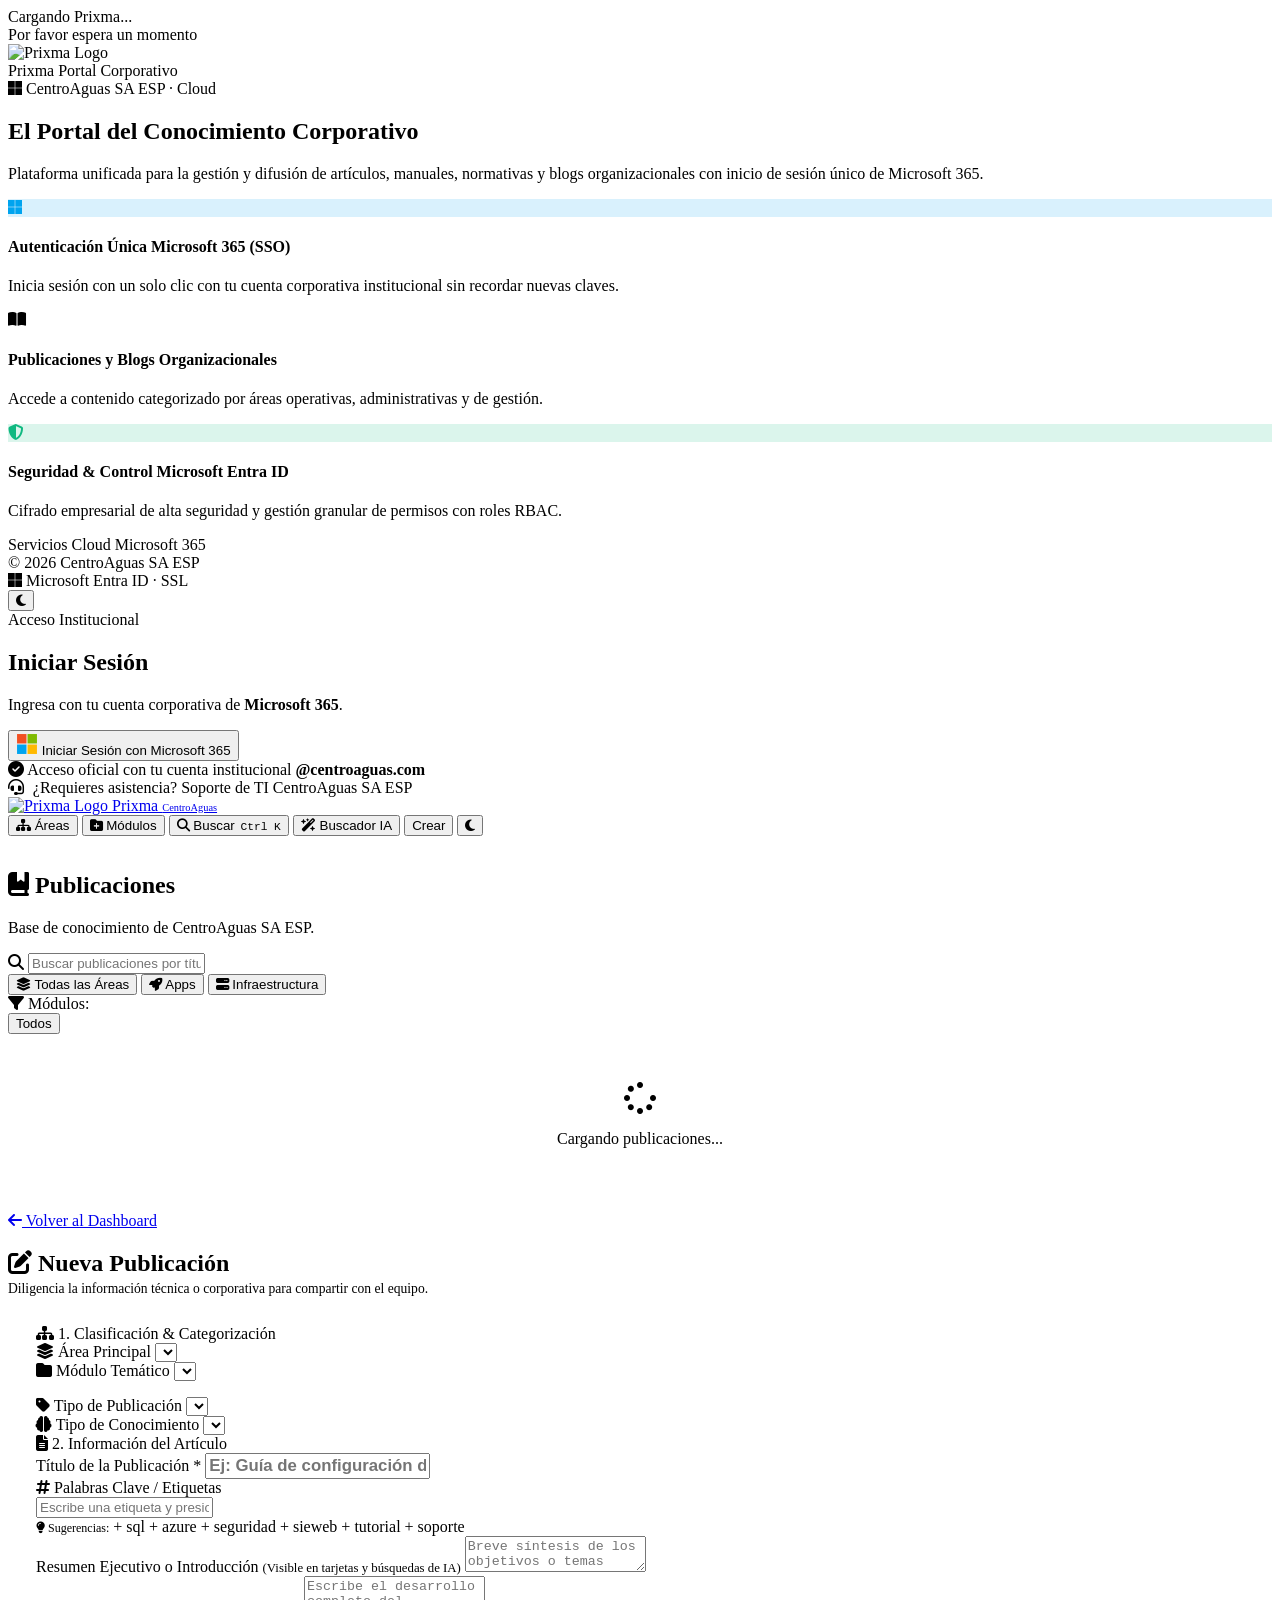
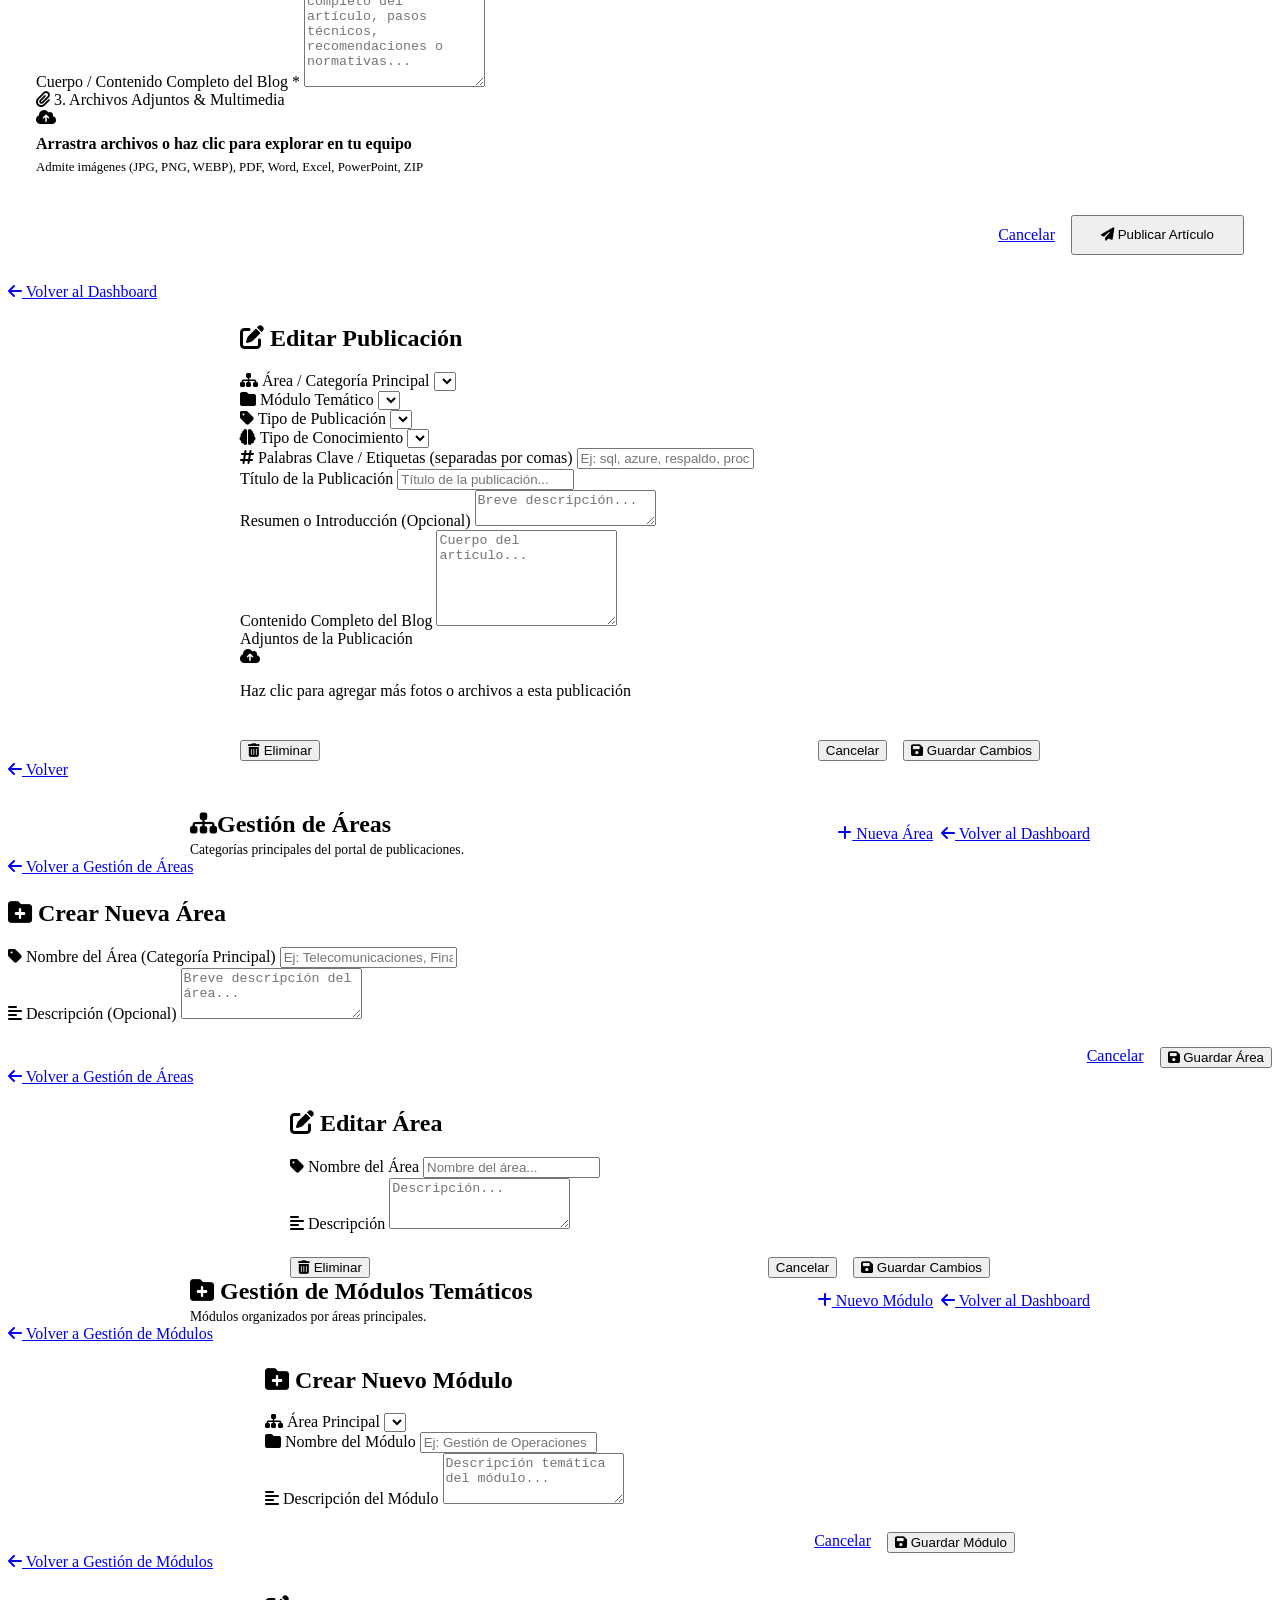
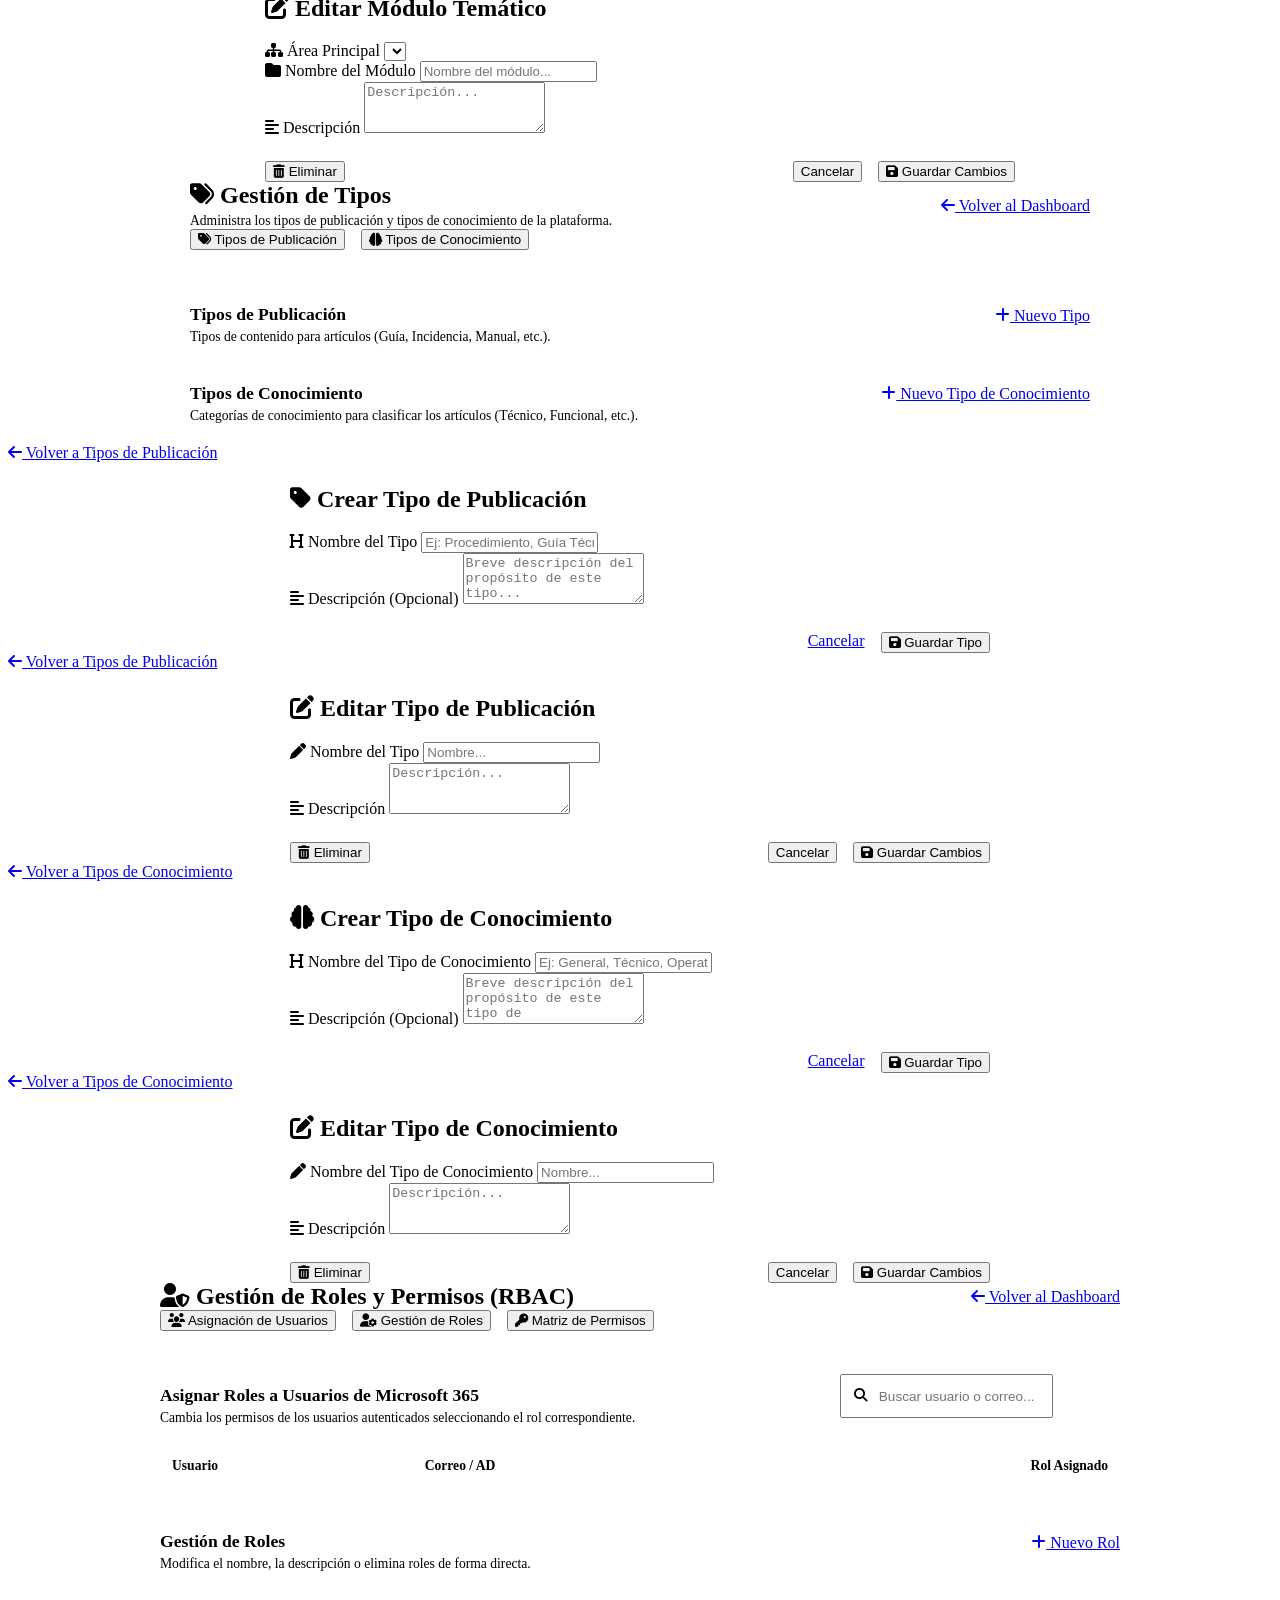
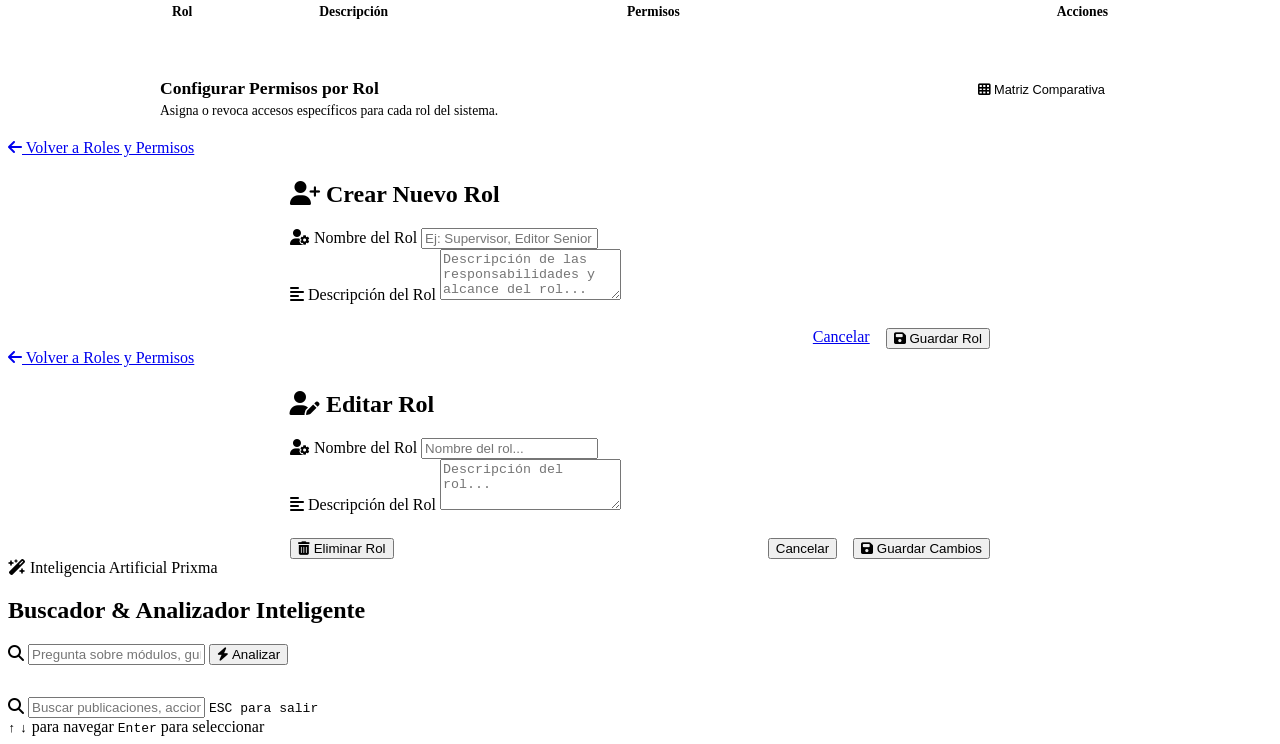
==== wwwroot/index.html @ 9b6c928a "feat: Mejoras de UI IX" ====
<!DOCTYPE html>
<html lang="es">

<head>
  <meta charset="UTF-8">
  <meta name="viewport" content="width=device-width, initial-scale=1.0">
  <title>Prixma - Base de datos de conocimiento</title>
  <script>
    (function () {
      var p = window.location.pathname.toLowerCase();
      var baseDir = '/';
      if (p.startsWith('/prixma')) {
        baseDir = '/prixma/';
      }
      var baseTag = document.querySelector('base') || document.createElement('base');
      baseTag.href = baseDir;
      if (!baseTag.parentNode) {
        document.head.prepend(baseTag);
      }
    })();
  </script>
  <link rel="icon" type="image/png" href="images/logo.png">
  <meta name="description"
    content="Base de conocimiento corporativa. Consulta guías técnicas, estándares y documentación interna centralizada por módulos.">
  <link rel="stylesheet" href="css/styles.css?v=1793818551099">
  <link rel="stylesheet" href="https://cdnjs.cloudflare.com/ajax/libs/font-awesome/6.4.0/css/all.min.css">
  <!-- Polyfill de Web Crypto API (crypto.subtle.digest SHA-256) para entornos HTTP sin SSL -->
  <script>
    (function () {
      if (typeof window === 'undefined') return;
      if (!window.crypto) window.crypto = {};

      if (!window.crypto.subtle || !window.crypto.subtle.digest) {
        function sha256_buffer(data) {
          var bytes = data instanceof Uint8Array ? data : new Uint8Array(data);
          var mathPow = Math.pow;
          var maxWord = mathPow(2, 32);
          var lengthProperty = 'length';
          var i, j;
          var words = [];
          var asciiBitLength = bytes[lengthProperty] * 8;
          var hash = [];
          var k = [];
          var primeCounter = 0;
          var isComposite = {};
          for (var candidate = 2; primeCounter < 64; candidate++) {
            if (!isComposite[candidate]) {
              for (i = 0; i < 313; i += candidate) {
                isComposite[i] = candidate;
              }
              hash[primeCounter] = (mathPow(candidate, .5) * maxWord) | 0;
              k[primeCounter++] = (mathPow(candidate, 1 / 3) * maxWord) | 0;
            }
          }
          for (i = 0; i < bytes[lengthProperty]; i++) {
            words[i >> 2] |= bytes[i] << ((3 - (i % 4)) * 8);
          }
          words[asciiBitLength >> 5] |= 0x80 << (24 - (asciiBitLength % 32));
          words[(((asciiBitLength + 64) >> 9) << 4) + 15] = asciiBitLength;

          var w = [];
          for (i = 0; i < words[lengthProperty]; i += 16) {
            var oldHash = hash.slice(0);
            for (j = 0; j < 64; j++) {
              var w_j;
              if (j < 16) {
                w_j = words[j + i] || 0;
              } else {
                var gamma0 = ((w[j - 15] >>> 7) | (w[j - 15] << 25)) ^
                  ((w[j - 15] >>> 18) | (w[j - 15] << 14)) ^
                  (w[j - 15] >>> 3);
                var gamma1 = ((w[j - 2] >>> 17) | (w[j - 2] << 15)) ^
                  ((w[j - 2] >>> 19) | (w[j - 2] << 13)) ^
                  (w[j - 2] >>> 10);
                w_j = (w[j - 16] + gamma0 + w[j - 7] + gamma1) | 0;
              }
              w[j] = w_j;

              var s1 = ((hash[4] >>> 6) | (hash[4] << 26)) ^
                ((hash[4] >>> 11) | (hash[4] << 21)) ^
                ((hash[4] >>> 25) | (hash[4] << 7));
              var ch = (hash[4] & hash[5]) ^ (~hash[4] & hash[6]);
              var temp1 = (hash[7] + s1 + ch + k[j] + w[j]) | 0;

              var s0 = ((hash[0] >>> 2) | (hash[0] << 30)) ^
                ((hash[0] >>> 13) | (hash[0] << 19)) ^
                ((hash[0] >>> 22) | (hash[0] << 10));
              var maj = (hash[0] & hash[1]) ^ (hash[0] & hash[2]) ^ (hash[1] & hash[2]);
              var temp2 = (s0 + maj) | 0;

              hash[7] = hash[6];
              hash[6] = hash[5];
              hash[5] = hash[4];
              hash[4] = (hash[3] + temp1) | 0;
              hash[3] = hash[2];
              hash[2] = hash[1];
              hash[1] = hash[0];
              hash[0] = (temp1 + temp2) | 0;
            }
            for (j = 0; j < 8; j++) {
              hash[j] = (hash[j] + oldHash[j]) | 0;
            }
          }

          var buffer = new ArrayBuffer(32);
          var view = new DataView(buffer);
          for (i = 0; i < 8; i++) {
            view.setUint32(i * 4, hash[i], false);
          }
          return buffer;
        }

        var subtlePolyfill = {
          digest: function (algorithm, data) {
            return Promise.resolve(sha256_buffer(data));
          }
        };

        try {
          window.crypto.subtle = subtlePolyfill;
        } catch (e) {
          try {
            Object.defineProperty(window.crypto, 'subtle', {
              value: subtlePolyfill,
              configurable: true,
              writable: true
            });
          } catch (err) { }
        }
      }
    })();
  </script>
  <script src="https://cdn.jsdelivr.net/npm/sweetalert2@11"></script>
  <!-- Microsoft Authentication Library (MSAL Browser) para Microsoft 365 / Entra ID (Local + CDN Fallback) -->
  <script src="js/libs/msal-browser.min.js"></script>
  <script>
    if (!window.msal) {
      document.write('<script src="https://cdn.jsdelivr.net/npm/@azure/msal-browser@2.38.3/lib/msal-browser.min.js"><\/script>');
    }
  </script>
  <script src="https://cdn.jsdelivr.net/npm/marked/marked.min.js"></script>
</head>

<body>

  <!-- Top Progress Bar -->
  <div id="topProgressBar" role="progressbar" aria-label="Cargando contenido"></div>

  <!-- Global Route & Action Loader Overlay Spinner -->
  <div id="globalRouteSpinner" class="route-spinner-overlay" aria-live="polite" aria-busy="true">
    <div class="spinner-content">
      <div class="spinner-ring"></div>
      <div id="globalSpinnerTitle" class="spinner-text">Cargando Prixma...</div>
      <div id="globalSpinnerSubtext" class="spinner-subtext">Por favor espera un momento</div>
    </div>
  </div>

  <!-- Mandatory Microsoft 365 / Corporate Authentication Gate View -->
  <section id="authGateScreen" class="auth-gate-screen">
    <div class="login-interface-container">

      <!-- Left Hero Showcase Panel -->
      <div class="login-hero-panel">
        <div>
          <div class="login-hero-brand">
            <img src="images/logo.png" alt="Prixma Logo" class="login-hero-logo">
            <div>
              <span class="login-hero-brand-name">Prixma</span>
              <span class="login-hero-brand-tag">Portal Corporativo</span>
            </div>
          </div>

          <div class="login-hero-content">
            <div class="login-hero-badge">
              <i class="fa-brands fa-microsoft"></i> CentroAguas SA ESP · Cloud
            </div>
            <h1 class="login-hero-title">El Portal del Conocimiento Corporativo</h1>
            <p class="login-hero-desc">
              Plataforma unificada para la gestión y difusión de artículos, manuales, normativas y blogs
              organizacionales
              con inicio de sesión único de Microsoft 365.
            </p>

            <div class="login-feature-list">
              <div class="login-feature-item">
                <div class="login-feature-icon" style="background: rgba(0, 164, 239, 0.15); color: #00a4ef;">
                  <i class="fa-brands fa-microsoft"></i>
                </div>
                <div class="login-feature-text">
                  <h4>Autenticación Única Microsoft 365 (SSO)</h4>
                  <p>Inicia sesión con un solo clic con tu cuenta corporativa institucional sin recordar nuevas claves.
                  </p>
                </div>
              </div>

              <div class="login-feature-item">
                <div class="login-feature-icon">
                  <i class="fa-solid fa-book-open"></i>
                </div>
                <div class="login-feature-text">
                  <h4>Publicaciones y Blogs Organizacionales</h4>
                  <p>Accede a contenido categorizado por áreas operativas, administrativas y de gestión.</p>
                </div>
              </div>

              <div class="login-feature-item">
                <div class="login-feature-icon" style="background: rgba(16, 185, 129, 0.15); color: #10b981;">
                  <i class="fa-solid fa-shield-halved"></i>
                </div>
                <div class="login-feature-text">
                  <h4>Seguridad & Control Microsoft Entra ID</h4>
                  <p>Cifrado empresarial de alta seguridad y gestión granular de permisos con roles RBAC.</p>
                </div>
              </div>
            </div>
          </div>
        </div>

        <div class="login-hero-footer">
          <div class="login-hero-status">
            <span class="status-dot-green"></span>
            <span>Servicios Cloud Microsoft 365</span>
          </div>
          <div>© 2026 CentroAguas SA ESP</div>
        </div>
      </div>

      <!-- Right Interactive Form Panel -->
      <div class="login-form-panel">
        <div class="login-top-bar">
          <div class="login-sec-badge">
            <i class="fa-brands fa-microsoft"></i> Microsoft Entra ID · SSL
          </div>
          <button class="btn btn-secondary btn-icon-only" id="btnLoginToggleTheme" onclick="toggleTheme()"
            title="Cambiar Tema">
            <i class="fa-solid fa-moon"></i>
          </button>
        </div>

        <div class="login-form-wrapper">
          <div class="login-header-box">
            <span class="login-welcome-tag">Acceso Institucional</span>
            <h2 class="login-main-title">Iniciar Sesión</h2>
            <p class="login-main-subtitle">Ingresa con tu cuenta corporativa de <strong>Microsoft 365</strong>.</p>
          </div>

          <!-- Primary Microsoft 365 SSO Action -->
          <div class="m365-login-container">
            <button type="button" class="btn btn-microsoft-sso" id="btnMicrosoftLogin" onclick="handleMicrosoftLogin()">
              <svg class="ms-logo-svg" viewBox="0 0 21 21" width="22" height="22" aria-hidden="true">
                <rect x="1" y="1" width="9" height="9" fill="#f25022" />
                <rect x="11" y="1" width="9" height="9" fill="#7fba00" />
                <rect x="1" y="11" width="9" height="9" fill="#00a4ef" />
                <rect x="11" y="11" width="9" height="9" fill="#ffb900" />
              </svg>
              <span id="btnMicrosoftText">Iniciar Sesión con Microsoft 365</span>
            </button>

            <div class="login-m365-hint">
              <i class="fa-solid fa-circle-check"></i>
              <span>Acceso oficial con tu cuenta institucional <strong>@centroaguas.com</strong></span>
            </div>
          </div>

          <!-- Notice banner when Azure is not yet configured -->
          <div id="azureConfigNotice" class="azure-setup-notice" style="display:none;">
            <i class="fa-solid fa-triangle-exclamation"></i>
            <div>
              <strong>Configuración de Azure requerida:</strong>
              <p>El <code>ClientId</code> de Microsoft 365 aún no ha sido configurado en <code>appsettings.json</code>.
                Consulta la guía de configuración para vincular el registro de Azure Entra ID.</p>
            </div>
          </div>

          <!-- Error Alert Banner -->
          <div id="loginErrorMsg" class="alert-error-banner" role="alert" aria-live="assertive"
            style="display:none; margin-top: 1.25rem; margin-bottom: 1.25rem;">
            <i class="fa-solid fa-circle-exclamation alert-icon" aria-hidden="true"></i>
            <span id="loginErrorText"></span>
          </div>
        </div>

        <div class="login-form-footer">
          <i class="fa-solid fa-headset" style="margin-right:0.3rem;"></i> ¿Requieres asistencia? Soporte de TI
          CentroAguas SA ESP
        </div>
      </div>

    </div>
  </section>

  <!-- Protected Main Application Area -->
  <div id="appMainArea" class="view-hidden">
    <div id="readingProgressBar" class="reading-progress-bar"></div>
    <!-- Navbar Header -->
    <header class="navbar">
      <div class="container nav-container">
        <a href="#/dashboard" class="brand" onclick="navigateTo('/dashboard'); return false;">
          <img src="images/logo.png" alt="Prixma Logo" class="brand-logo-img">
          <span>Prixma <small style="font-size:0.65rem; color:var(--accent-cyan); font-weight:normal;">
              CentroAguas</small></span>
        </a>

        <div class="nav-controls">
          <button class="btn btn-secondary" id="btnOpenRbacModal" onclick="navigateTo('/rbac'); return false;"
            style="display:none;" title="Roles y Permisos">
            <i class="fa-solid fa-user-shield" style="color:var(--accent-purple);"></i> <span class="btn-text">Roles &
              Permisos</span>
          </button>
          <button class="btn btn-secondary" id="btnOpenCreateArea" onclick="navigateTo('/areas'); return false;"
            title="Gestión de Áreas">
            <i class="fa-solid fa-sitemap" style="color:var(--accent-cyan);"></i> <span class="btn-text">Áreas</span>
          </button>
          <button class="btn btn-secondary" id="btnOpenCreateModule" onclick="navigateTo('/modulos'); return false;"
            title="Gestión de Módulos">
            <i class="fa-solid fa-folder-plus"></i> <span class="btn-text">Módulos</span>
          </button>
          <button class="btn btn-secondary" id="btnOpenPostTiposModal" onclick="navigateTo('/tipos'); return false;"
            style="display:none;" title="Tipos de Publicación">
            <i class="fa-solid fa-tags" style="color:var(--accent-emerald);"></i> <span class="btn-text">Tipos</span>
          </button>
          <button class="btn btn-secondary" id="btnCommandPalette" onclick="window.openCommandPalette();" title="Búsqueda Rápida (Ctrl + K)">
            <i class="fa-solid fa-magnifying-glass"></i> <span class="btn-text">Buscar</span> <kbd class="cmd-palette-kbd" style="margin-left:2px; font-size:0.7rem;">Ctrl K</kbd>
          </button>
          <button class="btn btn-secondary" id="btnOpenAiSearch"
            onclick="navigateTo('/buscadorinteligente'); return false;" title="Buscador Inteligente con IA">
            <i class="fa-solid fa-wand-magic-sparkles" style="color:var(--accent-purple);"></i> <span
              class="btn-text">Buscador IA</span>
          </button>
          <button class="btn btn-primary" id="btnOpenCreatePost" onclick="navigateTo('/posts/create'); return false;" title="Crear">Crear</button>
          <button class="btn btn-secondary btn-icon-only" id="btnToggleTheme" onclick="toggleTheme()"
            title="Cambiar Tema (Claro / Oscuro)">
            <i id="themeIcon" class="fa-solid fa-moon"></i>
          </button>

          <!-- Auth User Area -->
          <div id="userNavArea"></div>
        </div>
      </div>
    </header>

    <main class="container" style="padding-top: 1rem; padding-bottom: 2rem;">

      <!-- 1. DASHBOARD VIEW -->
      <div id="viewDashboard" class="app-view">
        <!-- Compact Hero & Integrated Filter Section -->
        <section class="hero-compact">
          <div class="hero-header-row">
            <div class="hero-title-group">
              <h1 class="hero-title"><i class="fa-solid fa-book-bookmark hero-title-icon"></i> Publicaciones</h1>
              <p class="hero-subtitle">Base de conocimiento de CentroAguas SA ESP.</p>
            </div>

            <div class="hero-search-box">
              <i class="fa-solid fa-magnifying-glass search-icon"></i>
              <input type="text" id="searchInput"
                placeholder="Buscar publicaciones por título, palabras clave o contenido..." oninput="debounceSearch()">
            </div>
          </div>

          <!-- Glassmorphic Toolbar Filter Bar -->
          <div class="filter-toolbar-card">
            <!-- Category Tabs Segment -->
            <div class="filter-toolbar-segment">
              <div class="main-categories-tabs" id="mainCategoriesTabs">
                <button class="category-tab active" onclick="switchMainCategory(null, this)">
                  <i class="fa-solid fa-layer-group"></i> Todas las Áreas
                </button>
                <button class="category-tab cat-apps" onclick="switchMainCategory('apps', this)">
                  <i class="fa-solid fa-rocket"></i> Apps
                </button>
                <button class="category-tab cat-infra" onclick="switchMainCategory('infraestructura', this)">
                  <i class="fa-solid fa-server"></i> Infraestructura
                </button>
              </div>
            </div>

            <div class="filter-toolbar-divider"></div>

            <!-- Submodules Filter Segment -->
            <div class="filter-toolbar-segment modules-segment">
              <span class="modules-filter-label">
                <i class="fa-solid fa-filter"></i> Módulos:
              </span>
              <div class="modules-filter" id="modulesFilter">
                <button class="module-pill active" onclick="filterByModule(null, this)">Todos</button>
              </div>
            </div>
          </div>
        </section>

        <!-- Posts Grid -->
        <section class="posts-grid" id="postsGrid">
          <div style="grid-column: 1/-1; text-align: center; color: var(--text-muted); padding: 3rem;">
            <i class="fa-solid fa-spinner fa-spin fa-2x"></i>
            <p style="margin-top: 1rem;">Cargando publicaciones...</p>
          </div>
        </section>

        <!-- Pagination Controls -->
        <div id="paginationContainer" class="pagination-container"></div>
      </div>

      <!-- 2. CREATE POST VIEW -->
      <div id="viewCreatePost" class="app-view view-hidden">
        <div style="margin-bottom: 1.25rem;">
          <a href="#/dashboard" class="btn btn-secondary" onclick="navigateTo('/dashboard'); return false;">
            <i class="fa-solid fa-arrow-left"></i> Volver al Dashboard
          </a>
        </div>
        <div class="modal-card post-form-card">
          <div class="modal-header">
            <div>
              <h2 style="margin:0;"><i class="fa-solid fa-pen-to-square" style="color:var(--primary);"></i> Nueva
                Publicación</h2>
              <p style="font-size:0.85rem; color:var(--text-muted); margin:0.25rem 0 0 0;">Diligencia la información
                técnica o corporativa para compartir con el equipo.</p>
            </div>
          </div>
          <div class="modal-body" style="padding: 1.75rem;">
            <form id="createPostForm" onsubmit="handleCreatePost(event)">

              <!-- SECCIÓN 1: CLASIFICACIÓN Y CATEGORIZACIÓN -->
              <div class="post-form-section">
                <div class="post-form-section-title">
                  <i class="fa-solid fa-sitemap"></i> 1. Clasificación & Categorización
                </div>
                <div class="form-row" style="margin-bottom: 1rem;">
                  <div class="form-group" style="margin-bottom: 0;">
                    <label class="form-label" for="selectCategoriaPadre"><i class="fa-solid fa-layer-group"
                        style="color:var(--primary);"></i> Área Principal</label>
                    <select id="selectCategoriaPadre" onchange="onPostCategoriaChange(this.value)" required></select>
                  </div>
                  <div class="form-group" style="margin-bottom: 0;">
                    <label class="form-label" for="selectModulo"><i class="fa-solid fa-folder"
                        style="color:var(--accent-purple);"></i> Módulo Temático</label>
                    <select id="selectModulo" required></select>
                  </div>
                </div>
                <div class="form-row">
                  <div class="form-group" style="margin-bottom: 0;">
                    <label class="form-label" for="selectTipo"><i class="fa-solid fa-tag"
                        style="color:var(--accent-cyan);"></i> Tipo de Publicación</label>
                    <select id="selectTipo" required></select>
                  </div>
                  <div class="form-group" style="margin-bottom: 0;">
                    <label class="form-label" for="selectTipoConocimiento"><i class="fa-solid fa-brain"
                        style="color:var(--accent-emerald);"></i> Tipo de Conocimiento</label>
                    <select id="selectTipoConocimiento"></select>
                  </div>
                </div>
              </div>

              <!-- SECCIÓN 2: INFORMACIÓN DEL ARTÍCULO -->
              <div class="post-form-section">
                <div class="post-form-section-title">
                  <i class="fa-solid fa-file-lines"></i> 2. Información del Artículo
                </div>

                <div class="form-group">
                  <label class="form-label" for="postTitulo">Título de la Publicación <span
                      style="color:var(--accent-rose);">*</span></label>
                  <input type="text" id="postTitulo" class="form-control" style="font-size:1.05rem; font-weight:600;"
                    placeholder="Ej: Guía de configuración de VPN corporativa y acceso remoto" required>
                </div>

                <!-- Input interactivo de Tags / Palabras Clave -->
                <div class="form-group">
                  <label class="form-label" for="postTagInput"><i class="fa-solid fa-hashtag"
                      style="color:var(--primary);"></i> Palabras Clave / Etiquetas</label>
                  <div class="tag-input-container" id="postTagContainer"
                    onclick="document.getElementById('postTagInput').focus()">
                    <div id="postTagChips" style="display:contents;"></div>
                    <input type="text" id="postTagInput" class="tag-input-field"
                      placeholder="Escribe una etiqueta y presiona Enter o Coma...">
                  </div>
                  <!-- Input oculto para compatibilidad con backend -->
                  <input type="hidden" id="postPalabrasClave">

                  <div class="tag-suggestions">
                    <span style="font-size:0.75rem; color:var(--text-muted);"><i class="fa-solid fa-lightbulb"></i>
                      Sugerencias:</span>
                    <span class="tag-suggestion-pill" onclick="addPostTag('sql')">+ sql</span>
                    <span class="tag-suggestion-pill" onclick="addPostTag('azure')">+ azure</span>
                    <span class="tag-suggestion-pill" onclick="addPostTag('seguridad')">+ seguridad</span>
                    <span class="tag-suggestion-pill" onclick="addPostTag('sieweb')">+ sieweb</span>
                    <span class="tag-suggestion-pill" onclick="addPostTag('tutorial')">+ tutorial</span>
                    <span class="tag-suggestion-pill" onclick="addPostTag('soporte')">+ soporte</span>
                  </div>
                </div>

                <div class="form-group">
                  <label class="form-label" for="postResumen">Resumen Ejecutivo o Introducción <span
                      style="font-size:0.8rem; color:var(--text-muted); font-weight:normal;">(Visible en tarjetas y
                      búsquedas de IA)</span></label>
                  <textarea id="postResumen" rows="2" class="form-control"
                    placeholder="Breve síntesis de los objetivos o temas clave que aborda esta publicación..."></textarea>
                </div>

                <div class="form-group" style="margin-bottom:0;">
                  <label class="form-label" for="postContenido">Cuerpo / Contenido Completo del Blog <span
                      style="color:var(--accent-rose);">*</span></label>
                  <textarea id="postContenido" rows="7" class="form-control"
                    placeholder="Escribe el desarrollo completo del artículo, pasos técnicos, recomendaciones o normativas..."
                    required></textarea>
                </div>
              </div>

              <!-- SECCIÓN 3: ARCHIVOS Y MULTIMEDIA -->
              <div class="post-form-section">
                <div class="post-form-section-title">
                  <i class="fa-solid fa-paperclip"></i> 3. Archivos Adjuntos & Multimedia
                </div>
                <div class="form-group" style="margin-bottom:0;">
                  <div class="file-upload-zone" onclick="document.getElementById('fileInput').click()">
                    <i class="fa-solid fa-cloud-arrow-up upload-icon"></i>
                    <p style="font-weight:600; margin:0.5rem 0 0.25rem 0;">Arrastra archivos o haz clic para explorar en
                      tu equipo</p>
                    <span style="font-size:0.8rem; color:var(--text-muted);">Admite imágenes (JPG, PNG, WEBP), PDF,
                      Word, Excel, PowerPoint, ZIP</span>
                    <input type="file" id="fileInput" multiple
                      accept="image/*,.pdf,.doc,.docx,.xls,.xlsx,.ppt,.pptx,.zip,.rar,.txt" style="display:none"
                      onchange="handleFileSelect(event)">
                  </div>
                  <div class="file-previews" id="filePreviews" style="margin-top:1rem;"></div>
                </div>
              </div>

              <div
                style="display:flex; justify-content:flex-end; align-items:center; gap:1rem; margin-top:1.5rem; padding-top:1rem; border-top:1px solid var(--bg-card-border);">
                <a href="#/dashboard" class="btn btn-secondary" onclick="navigateTo('/dashboard'); return false;">
                  Cancelar
                </a>
                <button type="submit" class="btn btn-primary" id="btnSubmitPost" style="padding:0.65rem 1.75rem;">
                  <i class="fa-solid fa-paper-plane"></i> Publicar Artículo
                </button>
              </div>
            </form>
          </div>
        </div>
      </div>

      <!-- 3. EDIT POST VIEW -->
      <div id="viewEditPost" class="app-view view-hidden">
        <div style="margin-bottom: 1.5rem;">
          <a href="/dashboard" class="btn btn-secondary" onclick="handleCancelEditPost(event); return false;">
            <i class="fa-solid fa-arrow-left"></i> Volver al Dashboard
          </a>
        </div>
        <div class="modal-card" style="max-width: 800px; margin: 0 auto; box-shadow: var(--shadow-md);">
          <div class="modal-header">
            <h2><i class="fa-solid fa-pen-to-square" style="color:var(--primary);"></i> Editar Publicación</h2>
          </div>
          <div class="modal-body">
            <form id="editPostForm" onsubmit="handleSaveEditPost(event)">
              <input type="hidden" id="editPostId">

              <div class="form-row">
                <div class="form-group">
                  <label class="form-label" for="editSelectCategoriaPadre"><i class="fa-solid fa-sitemap"></i> Área /
                    Categoría Principal</label>
                  <select id="editSelectCategoriaPadre" onchange="onEditPostCategoriaChange(this.value)"
                    required></select>
                </div>
                <div class="form-group">
                  <label class="form-label" for="editSelectModulo"><i class="fa-solid fa-folder"></i> Módulo
                    Temático</label>
                  <select id="editSelectModulo" required></select>
                </div>
              </div>

              <div class="form-row">
                <div class="form-group">
                  <label class="form-label" for="editSelectTipo"><i class="fa-solid fa-tag"></i> Tipo de
                    Publicación</label>
                  <select id="editSelectTipo" required></select>
                </div>
                <div class="form-group">
                  <label class="form-label" for="editSelectTipoConocimiento"><i class="fa-solid fa-brain"></i> Tipo de
                    Conocimiento</label>
                  <select id="editSelectTipoConocimiento"></select>
                </div>
              </div>

              <div class="form-group">
                <label class="form-label" for="editPostPalabrasClave"><i class="fa-solid fa-hashtag"></i> Palabras Clave
                  / Etiquetas (separadas por comas)</label>
                <input type="text" id="editPostPalabrasClave" class="form-control"
                  placeholder="Ej: sql, azure, respaldo, procedimiento">
              </div>

              <div class="form-group">
                <label class="form-label" for="editPostTitulo">Título de la Publicación</label>
                <input type="text" id="editPostTitulo" class="form-control" placeholder="Título de la publicación..."
                  required>
              </div>

              <div class="form-group">
                <label class="form-label" for="editPostResumen">Resumen o Introducción (Opcional)</label>
                <textarea id="editPostResumen" rows="2" class="form-control"
                  placeholder="Breve descripción..."></textarea>
              </div>

              <div class="form-group">
                <label class="form-label" for="editPostContenido">Contenido Completo del Blog</label>
                <textarea id="editPostContenido" rows="6" class="form-control" placeholder="Cuerpo del artículo..."
                  required></textarea>
              </div>

              <div class="form-group">
                <label class="form-label">Adjuntos de la Publicación</label>
                <div class="file-upload-zone" onclick="document.getElementById('editFileInput').click()"
                  style="margin-bottom: 1rem;">
                  <i class="fa-solid fa-cloud-arrow-up upload-icon"></i>
                  <p>Haz clic para agregar más fotos o archivos a esta publicación</p>
                  <input type="file" id="editFileInput" multiple
                    accept="image/*,.pdf,.doc,.docx,.xls,.xlsx,.ppt,.pptx,.zip,.rar,.txt" style="display:none"
                    onchange="handleEditFileSelect(event)">
                </div>

                <div class="file-previews"
                  style="display:grid; grid-template-columns: repeat(auto-fill, minmax(120px, 1fr)); gap:1rem;">
                  <div id="editExistingAdjuntos" style="display:contents;"></div>
                  <div id="editFilePreviews" style="display:contents;"></div>
                </div>
              </div>

              <div style="display:flex; justify-content:space-between; align-items:center; margin-top:1.5rem;">
                <button type="button" class="btn btn-danger" id="btnDeletePostInEdit"
                  onclick="handleDeletePostFromModal()">
                  <i class="fa-solid fa-trash-can"></i> Eliminar
                </button>
                <div style="display:flex; gap:1rem;">
                  <button type="button" class="btn btn-secondary"
                    onclick="handleCancelEditPost(event)">Cancelar</button>
                  <button type="submit" class="btn btn-primary" id="btnSubmitEditPost">
                    <i class="fa-solid fa-floppy-disk"></i> Guardar Cambios
                  </button>
                </div>
              </div>
            </form>
          </div>
        </div>
      </div>

      <!-- 4. POST DETAIL VIEW -->
      <div id="viewPostDetail" class="app-view view-hidden">
        <div class="post-detail-container">
          <div class="post-detail-top-nav">
            <a href="#/dashboard" class="btn btn-secondary"
              onclick="if(window.history.length > 1) { window.history.back(); } else { navigateTo('/dashboard'); } return false;">
              <i class="fa-solid fa-arrow-left"></i> Volver
            </a>
            <div id="detailHeaderActions" style="display:flex; gap:0.5rem; align-items:center;"></div>
          </div>

          <div class="post-detail-card">
            <!-- Insignias / Pills -->
            <div id="detailBadges" class="post-detail-badges-row"></div>

            <!-- Título Principal -->
            <h1 id="detailTitle" class="post-detail-title"></h1>

            <!-- Barra de Metadatos Completa (Autor, Fecha, Módulo, Área, Estado) -->
            <div id="detailMeta" class="post-detail-meta-bar"></div>

            <!-- Imagen de Portada -->
            <div id="detailCoverContainer"></div>

            <!-- Cuadro de Resumen Destacado -->
            <div id="detailResumenBox" class="post-detail-resumen-box" style="display:none;">
              <div class="post-detail-resumen-title"><i class="fa-solid fa-sparkles"></i> Resumen del Artículo</div>
              <div id="detailResumenText"></div>
            </div>

            <!-- Contenido Principal -->
            <div id="detailContent" class="post-detail-body"></div>

            <!-- Palabras Clave / Tags -->
            <div id="detailTagsSection" class="post-detail-tags-section" style="display:none;"></div>

            <!-- Galería de Adjuntos -->
            <div id="detailAttachments" style="margin-top:2rem;"></div>
          </div>
        </div>
      </div>

      <!-- 5. AREAS VIEWS (Index, Create, Edit) -->
      <div id="viewAreaIndex" class="app-view view-hidden">
        <div class="modal-card" style="max-width: 900px; margin: 0 auto; box-shadow: var(--shadow-md);">
          <div class="modal-header"
            style="display:flex; justify-content:space-between; align-items:center; flex-wrap:wrap; gap:1rem;">
            <div>
              <h2 style="margin:0;"><i class="fa-solid fa-sitemap" style="color:var(--accent-cyan);"></i>Gestión de
                Áreas </h2>
              <p style="font-size:0.85rem; color:var(--text-muted); margin-top:0.25rem; margin-bottom:0;">Categorías
                principales del portal de publicaciones.</p>
            </div>
            <div style="display:flex; gap:0.5rem; align-items:center;">
              <a href="#/areas/create" class="btn btn-primary" onclick="navigateTo('/areas/create'); return false;">
                <i class="fa-solid fa-plus"></i> Nueva Área
              </a>
              <a href="#/dashboard" class="btn btn-secondary" onclick="navigateTo('/dashboard'); return false;">
                <i class="fa-solid fa-arrow-left"></i> Volver al Dashboard
              </a>
            </div>
          </div>
          <div class="modal-body">
            <div id="areasListContainer"></div>
          </div>
        </div>
      </div>

      <div id="viewAreaCreate" class="app-view view-hidden">
        <div style="margin-bottom: 1.5rem;">
          <a href="#/areas" class="btn btn-secondary" onclick="navigateTo('/areas'); return false;">
            <i class="fa-solid fa-arrow-left"></i> Volver a Gestión de Áreas
          </a>
        </div>
        <div class="modal-card form-card" style="margin: 0 auto; box-shadow: var(--shadow-md);">
          <div class="modal-header">
            <h2><i class="fa-solid fa-folder-plus" style="color:var(--accent-cyan);"></i> Crear Nueva Área</h2>
          </div>
          <div class="modal-body">
            <form id="createAreaForm" onsubmit="handleCreateArea(event); return false;">
              <div class="form-group">
                <label class="form-label" for="areaNombre"><i class="fa-solid fa-tag"></i> Nombre del Área (Categoría
                  Principal)</label>
                <input type="text" id="areaNombre" class="form-control"
                  placeholder="Ej: Telecomunicaciones, Finanzas..." required>
              </div>
              <div class="form-group">
                <label class="form-label" for="areaDesc"><i class="fa-solid fa-align-left"></i> Descripción
                  (Opcional)</label>
                <textarea id="areaDesc" rows="3" class="form-control"
                  placeholder="Breve descripción del área..."></textarea>
              </div>
              <div style="display:flex; justify-content:flex-end; gap:1rem; margin-top:1.5rem;">
                <a href="#/areas" class="btn btn-secondary" onclick="navigateTo('/areas'); return false;">Cancelar</a>
                <button type="submit" class="btn btn-primary" id="btnSaveArea">
                  <i class="fa-solid fa-floppy-disk"></i> Guardar Área
                </button>
              </div>
            </form>
          </div>
        </div>
      </div>

      <!-- 8. EDIT AREA VIEW -->
      <div id="viewAreaEdit" class="app-view view-hidden">
        <div style="margin-bottom: 1.5rem;">
          <a href="#/areas" class="btn btn-secondary" onclick="handleCancelEditArea(event); return false;">
            <i class="fa-solid fa-arrow-left"></i> Volver a Gestión de Áreas
          </a>
        </div>
        <div class="modal-card" style="max-width: 700px; margin: 0 auto; box-shadow: var(--shadow-md);">
          <div class="modal-header">
            <h2><i class="fa-solid fa-pen-to-square" style="color:var(--accent-cyan);"></i> Editar Área</h2>
          </div>
          <div class="modal-body">
            <form id="editAreaForm" onsubmit="handleSaveEditArea(event); return false;">
              <input type="hidden" id="editAreaId">
              <div class="form-group">
                <label class="form-label" for="editAreaNombre"><i class="fa-solid fa-tag"></i> Nombre del Área</label>
                <input type="text" id="editAreaNombre" class="form-control" placeholder="Nombre del área..." required>
              </div>
              <div class="form-group">
                <label class="form-label" for="editAreaDesc"><i class="fa-solid fa-align-left"></i> Descripción</label>
                <textarea id="editAreaDesc" rows="3" class="form-control" placeholder="Descripción..."></textarea>
              </div>
              <div style="display:flex; justify-content:space-between; align-items:center; margin-top:1.5rem;">
                <button type="button" class="btn btn-danger" onclick="handleDeleteAreaFromForm()">
                  <i class="fa-solid fa-trash-can"></i> Eliminar
                </button>
                <div style="display:flex; gap:1rem;">
                  <button type="button" class="btn btn-secondary"
                    onclick="handleCancelEditArea(event)">Cancelar</button>
                  <button type="submit" class="btn btn-primary" id="btnSubmitEditArea">
                    <i class="fa-solid fa-floppy-disk"></i> Guardar Cambios
                  </button>
                </div>
              </div>
            </form>
          </div>
        </div>
      </div>

      <!-- 6. MODULES VIEWS (Index, Create, Edit) -->
      <div id="viewModuleIndex" class="app-view view-hidden">
        <div class="modal-card" style="max-width: 900px; margin: 0 auto; box-shadow: var(--shadow-md);">
          <div class="modal-header"
            style="display:flex; justify-content:space-between; align-items:center; flex-wrap:wrap; gap:1rem;">
            <div>
              <h2 style="margin:0;"><i class="fa-solid fa-folder-plus" style="color:var(--accent-cyan);"></i> Gestión de
                Módulos Temáticos</h2>
              <p style="font-size:0.85rem; color:var(--text-muted); margin-top:0.25rem; margin-bottom:0;">Módulos
                organizados por áreas principales.</p>
            </div>
            <div style="display:flex; gap:0.5rem; align-items:center;">
              <a href="#/modulos/create" class="btn btn-primary"
                onclick="navigateTo('/modulos/create'); return false;">
                <i class="fa-solid fa-plus"></i> Nuevo Módulo
              </a>
              <a href="#/dashboard" class="btn btn-secondary" onclick="navigateTo('/dashboard'); return false;">
                <i class="fa-solid fa-arrow-left"></i> Volver al Dashboard
              </a>
            </div>
          </div>
          <div class="modal-body">
            <div id="modulesListContainer"></div>
          </div>
        </div>
      </div>

      <div id="viewModuleCreate" class="app-view view-hidden">
        <div style="margin-bottom: 1.5rem;">
          <a href="#/modulos" class="btn btn-secondary" onclick="navigateTo('/modulos'); return false;">
            <i class="fa-solid fa-arrow-left"></i> Volver a Gestión de Módulos
          </a>
        </div>
        <div class="modal-card" style="max-width: 750px; margin: 0 auto; box-shadow: var(--shadow-md);">
          <div class="modal-header">
            <h2><i class="fa-solid fa-folder-plus" style="color:var(--accent-cyan);"></i> Crear Nuevo Módulo</h2>
          </div>
          <div class="modal-body">
            <form id="createModuleForm" onsubmit="handleCreateModule(event); return false;">
              <div class="form-row">
                <div class="form-group">
                  <label class="form-label" for="moduloCategoriaPadre"><i class="fa-solid fa-sitemap"></i> Área
                    Principal</label>
                  <select id="moduloCategoriaPadre" class="form-control" required></select>
                </div>
                <div class="form-group">
                  <label class="form-label" for="moduloNombre"><i class="fa-solid fa-folder"></i> Nombre del
                    Módulo</label>
                  <input type="text" id="moduloNombre" class="form-control" placeholder="Ej: Gestión de Operaciones"
                    required>
                </div>
              </div>
              <div class="form-group">
                <label class="form-label" for="moduloDesc"><i class="fa-solid fa-align-left"></i> Descripción del
                  Módulo</label>
                <textarea id="moduloDesc" rows="3" class="form-control"
                  placeholder="Descripción temática del módulo..."></textarea>
              </div>
              <div style="display:flex; justify-content:flex-end; gap:1rem; margin-top:1.5rem;">
                <a href="#/modulos" class="btn btn-secondary"
                  onclick="navigateTo('/modulos'); return false;">Cancelar</a>
                <button type="submit" class="btn btn-primary" id="btnSaveModule">
                  <i class="fa-solid fa-floppy-disk"></i> Guardar Módulo
                </button>
              </div>
            </form>
          </div>
        </div>
      </div>

      <div id="viewModuleEdit" class="app-view view-hidden">
        <div style="margin-bottom: 1.5rem;">
          <a href="#/modulos" class="btn btn-secondary" onclick="handleCancelEditModule(event); return false;">
            <i class="fa-solid fa-arrow-left"></i> Volver a Gestión de Módulos
          </a>
        </div>
        <div class="modal-card" style="max-width: 750px; margin: 0 auto; box-shadow: var(--shadow-md);">
          <div class="modal-header">
            <h2><i class="fa-solid fa-pen-to-square" style="color:var(--accent-cyan);"></i> Editar Módulo Temático</h2>
          </div>
          <div class="modal-body">
            <form id="editModuleForm" onsubmit="handleSaveEditModule(event); return false;">
              <input type="hidden" id="editModuleId">
              <div class="form-row">
                <div class="form-group">
                  <label class="form-label" for="editModuloCategoriaPadre"><i class="fa-solid fa-sitemap"></i> Área
                    Principal</label>
                  <select id="editModuloCategoriaPadre" class="form-control" required></select>
                </div>
                <div class="form-group">
                  <label class="form-label" for="editModuloNombre"><i class="fa-solid fa-folder"></i> Nombre del
                    Módulo</label>
                  <input type="text" id="editModuloNombre" class="form-control" placeholder="Nombre del módulo..."
                    required>
                </div>
              </div>
              <div class="form-group">
                <label class="form-label" for="editModuloDesc"><i class="fa-solid fa-align-left"></i>
                  Descripción</label>
                <textarea id="editModuloDesc" rows="3" class="form-control" placeholder="Descripción..."></textarea>
              </div>
              <div style="display:flex; justify-content:space-between; align-items:center; margin-top:1.5rem;">
                <button type="button" class="btn btn-danger" onclick="handleDeleteModuleFromForm()">
                  <i class="fa-solid fa-trash-can"></i> Eliminar
                </button>
                <div style="display:flex; gap:1rem;">
                  <button type="button" class="btn btn-secondary"
                    onclick="handleCancelEditModule(event)">Cancelar</button>
                  <button type="submit" class="btn btn-primary" id="btnSubmitEditModule">
                    <i class="fa-solid fa-floppy-disk"></i> Guardar Cambios
                  </button>
                </div>
              </div>
            </form>
          </div>
        </div>
      </div>

      <!-- 7. POST TIPOS VIEWS (Index, Create, Edit) -->
      <div id="viewPostTiposIndex" class="app-view view-hidden">
        <div class="modal-card" style="max-width: 900px; margin: 0 auto; box-shadow: var(--shadow-md);">
          <div class="modal-header"
            style="display:flex; justify-content:space-between; align-items:center; flex-wrap:wrap; gap:1rem;">
            <div>
              <h2 style="margin:0;"><i class="fa-solid fa-tags" style="color:var(--accent-emerald);"></i> Gestión de
                Tipos</h2>
              <p style="font-size:0.85rem; color:var(--text-muted); margin-top:0.25rem; margin-bottom:0;">Administra los
                tipos de publicación y tipos de conocimiento de la plataforma.</p>
            </div>
            <div>
              <a href="#/dashboard" class="btn btn-secondary" onclick="navigateTo('/dashboard'); return false;">
                <i class="fa-solid fa-arrow-left"></i> Volver al Dashboard
              </a>
            </div>
          </div>
          <div class="modal-body">
            <!-- Sub-tabs -->
            <div class="rbac-tabs"
              style="display:flex; gap:1rem; margin-bottom:1.5rem; border-bottom:1px solid var(--bg-card-border); padding-bottom:0.75rem;">
              <button class="btn btn-secondary active-rbac-tab" id="tabBtnTiposPublicacion"
                onclick="switchTiposSubTab('publicacion')">
                <i class="fa-solid fa-tags"></i> Tipos de Publicación
              </button>
              <button class="btn btn-secondary" id="tabBtnTiposConocimiento"
                onclick="switchTiposSubTab('conocimiento')">
                <i class="fa-solid fa-brain"></i> Tipos de Conocimiento
              </button>
            </div>

            <!-- Tab 1: Tipos de Publicación -->
            <div id="tiposTabPublicacion">
              <div
                style="display:flex; justify-content:space-between; align-items:center; flex-wrap:wrap; gap:1rem; margin-bottom:1.25rem;">
                <div>
                  <h3 style="font-size:1.1rem; color:var(--text-main); margin-bottom:0.25rem;">Tipos de Publicación</h3>
                  <p style="font-size:0.85rem; color:var(--text-muted); margin:0;">Tipos de contenido para artículos
                    (Guía, Incidencia, Manual, etc.).</p>
                </div>
                <a href="#/tipos/create" class="btn btn-primary" onclick="navigateTo('/tipos/create'); return false;">
                  <i class="fa-solid fa-plus"></i> Nuevo Tipo
                </a>
              </div>
              <div id="postTiposListContainer"></div>
            </div>

            <!-- Tab 2: Tipos de Conocimiento -->
            <div id="tiposTabConocimiento" class="view-hidden">
              <div
                style="display:flex; justify-content:space-between; align-items:center; flex-wrap:wrap; gap:1rem; margin-bottom:1.25rem;">
                <div>
                  <h3 style="font-size:1.1rem; color:var(--text-main); margin-bottom:0.25rem;">Tipos de Conocimiento
                  </h3>
                  <p style="font-size:0.85rem; color:var(--text-muted); margin:0;">Categorías de conocimiento para
                    clasificar los artículos (Técnico, Funcional, etc.).</p>
                </div>
                <a href="#/tipos-conocimiento/create" class="btn btn-primary"
                  onclick="navigateTo('/tipos-conocimiento/create'); return false;">
                  <i class="fa-solid fa-plus"></i> Nuevo Tipo de Conocimiento
                </a>
              </div>
              <div id="tiposConocimientoListContainer"></div>
            </div>
          </div>
        </div>
      </div>

      <div id="viewPostTiposCreate" class="app-view view-hidden">
        <div style="margin-bottom: 1.5rem;">
          <a href="#/tipos" class="btn btn-secondary" onclick="navigateTo('/tipos'); return false;">
            <i class="fa-solid fa-arrow-left"></i> Volver a Tipos de Publicación
          </a>
        </div>
        <div class="modal-card" style="max-width: 700px; margin: 0 auto; box-shadow: var(--shadow-md);">
          <div class="modal-header">
            <h2><i class="fa-solid fa-tag" style="color:var(--accent-emerald);"></i> Crear Tipo de Publicación</h2>
          </div>
          <div class="modal-body">
            <form id="createPostTipoForm" onsubmit="handleSaveCreatePostTipo(event)">
              <div class="form-group">
                <label class="form-label" for="newPostTipoNombre"><i class="fa-solid fa-heading"></i> Nombre del
                  Tipo</label>
                <input type="text" id="newPostTipoNombre" class="form-control"
                  placeholder="Ej: Procedimiento, Guía Técnica, Estándar" required>
              </div>
              <div class="form-group">
                <label class="form-label" for="newPostTipoDesc"><i class="fa-solid fa-align-left"></i> Descripción
                  (Opcional)</label>
                <textarea id="newPostTipoDesc" rows="3" class="form-control"
                  placeholder="Breve descripción del propósito de este tipo..."></textarea>
              </div>
              <div style="display:flex; justify-content:flex-end; gap:1rem; margin-top:1.5rem;">
                <a href="#/tipos" class="btn btn-secondary" onclick="navigateTo('/tipos'); return false;">Cancelar</a>
                <button type="submit" class="btn btn-primary" id="btnSavePostTipo">
                  <i class="fa-solid fa-floppy-disk"></i> Guardar Tipo
                </button>
              </div>
            </form>
          </div>
        </div>
      </div>

      <div id="viewPostTiposEdit" class="app-view view-hidden">
        <div style="margin-bottom: 1.5rem;">
          <a href="#/tipos" class="btn btn-secondary" onclick="handleCancelEditPostTipo(event); return false;">
            <i class="fa-solid fa-arrow-left"></i> Volver a Tipos de Publicación
          </a>
        </div>
        <div class="modal-card" style="max-width: 700px; margin: 0 auto; box-shadow: var(--shadow-md);">
          <div class="modal-header">
            <h2><i class="fa-solid fa-pen-to-square" style="color:var(--accent-emerald);"></i> Editar Tipo de
              Publicación</h2>
          </div>
          <div class="modal-body">
            <form id="editPostTipoForm" onsubmit="handleSaveEditPostTipo(event)">
              <input type="hidden" id="editPostTipoId">
              <div class="form-group">
                <label class="form-label" for="editPostTipoNombre"><i class="fa-solid fa-pen"></i> Nombre del
                  Tipo</label>
                <input type="text" id="editPostTipoNombre" class="form-control" placeholder="Nombre..." required>
              </div>
              <div class="form-group">
                <label class="form-label" for="editPostTipoDesc"><i class="fa-solid fa-align-left"></i>
                  Descripción</label>
                <textarea id="editPostTipoDesc" rows="3" class="form-control" placeholder="Descripción..."></textarea>
              </div>
              <div style="display:flex; justify-content:space-between; align-items:center; margin-top:1.5rem;">
                <button type="button" class="btn btn-danger" onclick="handleDeleteTipoFromForm()">
                  <i class="fa-solid fa-trash-can"></i> Eliminar
                </button>
                <div style="display:flex; gap:1rem;">
                  <button type="button" class="btn btn-secondary"
                    onclick="handleCancelEditPostTipo(event)">Cancelar</button>
                  <button type="submit" class="btn btn-primary" id="btnSubmitEditPostTipo">
                    <i class="fa-solid fa-floppy-disk"></i> Guardar Cambios
                  </button>
                </div>
              </div>
            </form>
          </div>
        </div>
      </div>

      <!-- CREATE TIPO DE CONOCIMIENTO VIEW -->
      <div id="viewTipoConocimientoCreate" class="app-view view-hidden">
        <div style="margin-bottom: 1.5rem;">
          <a href="#/tipos-conocimiento" class="btn btn-secondary"
            onclick="navigateTo('/tipos-conocimiento'); return false;">
            <i class="fa-solid fa-arrow-left"></i> Volver a Tipos de Conocimiento
          </a>
        </div>
        <div class="modal-card" style="max-width: 700px; margin: 0 auto; box-shadow: var(--shadow-md);">
          <div class="modal-header">
            <h2><i class="fa-solid fa-brain" style="color:var(--accent-emerald);"></i> Crear Tipo de Conocimiento</h2>
          </div>
          <div class="modal-body">
            <form id="createTipoConocimientoForm" onsubmit="handleSaveCreateTipoConocimiento(event)">
              <div class="form-group">
                <label class="form-label" for="newTipoConocimientoNombre"><i class="fa-solid fa-heading"></i> Nombre del
                  Tipo de Conocimiento</label>
                <input type="text" id="newTipoConocimientoNombre" class="form-control"
                  placeholder="Ej: General, Técnico, Operativo, Normativo" required>
              </div>
              <div class="form-group">
                <label class="form-label" for="newTipoConocimientoDesc"><i class="fa-solid fa-align-left"></i>
                  Descripción (Opcional)</label>
                <textarea id="newTipoConocimientoDesc" rows="3" class="form-control"
                  placeholder="Breve descripción del propósito de este tipo de conocimiento..."></textarea>
              </div>
              <div style="display:flex; justify-content:flex-end; gap:1rem; margin-top:1.5rem;">
                <a href="#/tipos-conocimiento" class="btn btn-secondary"
                  onclick="navigateTo('/tipos-conocimiento'); return false;">Cancelar</a>
                <button type="submit" class="btn btn-primary" id="btnSaveTipoConocimiento">
                  <i class="fa-solid fa-floppy-disk"></i> Guardar Tipo
                </button>
              </div>
            </form>
          </div>
        </div>
      </div>

      <!-- EDIT TIPO DE CONOCIMIENTO VIEW -->
      <div id="viewTipoConocimientoEdit" class="app-view view-hidden">
        <div style="margin-bottom: 1.5rem;">
          <a href="#/tipos-conocimiento" class="btn btn-secondary"
            onclick="handleCancelEditTipoConocimiento(event); return false;">
            <i class="fa-solid fa-arrow-left"></i> Volver a Tipos de Conocimiento
          </a>
        </div>
        <div class="modal-card" style="max-width: 700px; margin: 0 auto; box-shadow: var(--shadow-md);">
          <div class="modal-header">
            <h2><i class="fa-solid fa-pen-to-square" style="color:var(--accent-emerald);"></i> Editar Tipo de
              Conocimiento</h2>
          </div>
          <div class="modal-body">
            <form id="editTipoConocimientoForm" onsubmit="handleSaveEditTipoConocimiento(event)">
              <input type="hidden" id="editTipoConocimientoId">
              <div class="form-group">
                <label class="form-label" for="editTipoConocimientoNombre"><i class="fa-solid fa-pen"></i> Nombre del
                  Tipo de Conocimiento</label>
                <input type="text" id="editTipoConocimientoNombre" class="form-control" placeholder="Nombre..."
                  required>
              </div>
              <div class="form-group">
                <label class="form-label" for="editTipoConocimientoDesc"><i class="fa-solid fa-align-left"></i>
                  Descripción</label>
                <textarea id="editTipoConocimientoDesc" rows="3" class="form-control"
                  placeholder="Descripción..."></textarea>
              </div>
              <div style="display:flex; justify-content:space-between; align-items:center; margin-top:1.5rem;">
                <button type="button" class="btn btn-danger" onclick="handleDeleteTipoConocimientoFromForm()">
                  <i class="fa-solid fa-trash-can"></i> Eliminar
                </button>
                <div style="display:flex; gap:1rem;">
                  <button type="button" class="btn btn-secondary"
                    onclick="handleCancelEditTipoConocimiento(event)">Cancelar</button>
                  <button type="submit" class="btn btn-primary" id="btnSubmitEditTipoConocimiento">
                    <i class="fa-solid fa-floppy-disk"></i> Guardar Cambios
                  </button>
                </div>
              </div>
            </form>
          </div>
        </div>
      </div>

      <!-- 8. RBAC & ROLES VIEWS (Index, Create, Edit) -->
      <div id="viewRbacIndex" class="app-view view-hidden">
        <div class="modal-card" style="max-width: 960px; margin: 0 auto; box-shadow: var(--shadow-md);">
          <div class="modal-header"
            style="display:flex; justify-content:space-between; align-items:center; flex-wrap:wrap; gap:1rem;">
            <h2 style="margin:0;"><i class="fa-solid fa-user-shield" style="color:var(--accent-purple);"></i> Gestión de
              Roles y Permisos (RBAC)</h2>
            <a href="#/dashboard" class="btn btn-secondary" onclick="navigateTo('/dashboard'); return false;">
              <i class="fa-solid fa-arrow-left"></i> Volver al Dashboard
            </a>
          </div>
          <div class="modal-body">
            <!-- Sub-tabs -->
            <div class="rbac-tabs"
              style="display:flex; gap:1rem; margin-bottom:1.5rem; border-bottom:1px solid var(--bg-card-border); padding-bottom:0.75rem;">
              <button class="btn btn-secondary active-rbac-tab" id="tabBtnUsersRole"
                onclick="switchRbacSubTab('users')">
                <i class="fa-solid fa-users"></i> Asignación de Usuarios
              </button>
              <button class="btn btn-secondary" id="tabBtnRolesManage" onclick="switchRbacSubTab('roles')">
                <i class="fa-solid fa-user-gear"></i> Gestión de Roles
              </button>
              <button class="btn btn-secondary" id="tabBtnRolesMatrix" onclick="switchRbacSubTab('matrix')">
                <i class="fa-solid fa-key"></i> Matriz de Permisos
              </button>
            </div>

            <!-- Tab 1: User Role Assignment -->
            <div id="rbacTabUsers">
              <div
                style="display:flex; justify-content:space-between; align-items:center; flex-wrap:wrap; gap:1rem; margin-bottom:1.25rem;">
                <div>
                  <h3 style="font-size:1.1rem; color:var(--text-main); margin-bottom:0.25rem;">Asignar Roles a Usuarios
                    de Microsoft 365</h3>
                  <p style="font-size:0.85rem; color:var(--text-muted); margin:0;">Cambia los permisos de los usuarios
                    autenticados seleccionando el rol correspondiente.</p>
                </div>
                <!-- Search bar for RBAC users -->
                <div style="position:relative; width: 280px; flex-shrink: 0;">
                  <i class="fa-solid fa-magnifying-glass"
                    style="position:absolute; left:0.85rem; top:50%; transform:translateY(-50%); color:var(--text-muted); font-size:0.85rem;"
                    aria-hidden="true"></i>
                  <input type="text" id="rbacUserSearchInput" class="form-control"
                    placeholder="Buscar usuario o correo..." oninput="onRbacUserSearchInput()"
                    style="padding-left:2.3rem; font-size:0.85rem; height:38px;">
                </div>
              </div>

              <div class="table-responsive">
                <table class="rbac-table" style="width:100%; border-collapse:collapse;">
                  <thead>
                    <tr
                      style="text-align:left; border-bottom:1px solid var(--bg-card-border); color:var(--text-muted); font-size:0.85rem;">
                      <th style="padding:0.75rem;">Usuario</th>
                      <th style="padding:0.75rem;">Correo / AD</th>
                      <th style="padding:0.75rem; text-align:right;">Rol Asignado</th>
                    </tr>
                  </thead>
                  <tbody id="usersRolesTableBody"></tbody>
                </table>
              </div>

              <div id="rbacUsersPagination"
                style="display:flex; justify-content:space-between; align-items:center; margin-top:1rem; padding-top:0.75rem; border-top:1px solid var(--bg-card-border); font-size:0.85rem; color:var(--text-muted);">
              </div>
            </div>

            <!-- Tab 2: Role Management -->
            <div id="rbacTabRoles" class="view-hidden">
              <div
                style="display:flex; justify-content:space-between; align-items:center; flex-wrap:wrap; gap:1rem; margin-bottom:1.25rem;">
                <div>
                  <h3 style="font-size:1.1rem; color:var(--text-main); margin-bottom:0.25rem;">Gestión de Roles</h3>
                  <p style="font-size:0.85rem; color:var(--text-muted); margin:0;">Modifica el nombre, la descripción o
                    elimina roles de forma directa.</p>
                </div>
                <a href="#/roles/create" class="btn btn-primary"
                  onclick="navigateTo('/roles/create'); return false;"><i class="fa-solid fa-plus"></i> Nuevo Rol</a>
              </div>

              <!-- Roles Management Table -->
              <div class="table-responsive">
                <table class="rbac-table" style="width:100%; border-collapse:collapse;">
                  <thead>
                    <tr
                      style="text-align:left; border-bottom:1px solid var(--bg-card-border); color:var(--text-muted); font-size:0.85rem;">
                      <th style="padding:0.75rem;">Rol</th>
                      <th style="padding:0.75rem;">Descripción</th>
                      <th style="padding:0.75rem;">Permisos</th>
                      <th style="padding:0.75rem; text-align:right;">Acciones</th>
                    </tr>
                  </thead>
                  <tbody id="rolesManagementTableBody"></tbody>
                </table>
              </div>

              <!-- Roles Pagination Container -->
              <div id="rbacRolesPagination"
                style="display:flex; justify-content:space-between; align-items:center; margin-top:1rem; padding-top:0.75rem; border-top:1px solid var(--bg-card-border); font-size:0.85rem; color:var(--text-muted);">
              </div>
            </div>

            <!-- Tab 3: Permission Matrix -->
            <div id="rbacTabMatrix" class="view-hidden">
              <div
                style="display:flex; justify-content:space-between; align-items:center; flex-wrap:wrap; gap:1rem; margin-bottom:1.25rem;">
                <div>
                  <h3 style="font-size:1.1rem; color:var(--text-main); margin-bottom:0.25rem;">Configurar Permisos por
                    Rol</h3>
                  <p style="font-size:0.85rem; color:var(--text-muted); margin:0;">Asigna o revoca accesos específicos
                    para cada rol del sistema.</p>
                </div>
                <div style="display:flex; gap:0.5rem; align-items:center;">
                  <div
                    style="display:flex; background:var(--bg-input); padding:3px; border-radius:8px; border:1px solid var(--bg-card-border);">
                    <button class="btn btn-sm" id="btnRbacViewCardsIndex" onclick="switchRbacMatrixView('cards')"
                      style="border:none; padding:0.35rem 0.75rem; font-size:0.8rem; border-radius:6px; background:var(--primary); color:white;">
                      <i class="fa-solid fa-border-all"></i> Tarjetas Lado a Lado
                    </button>
                    <button class="btn btn-sm" id="btnRbacViewTableIndex" onclick="switchRbacMatrixView('table')"
                      style="border:none; padding:0.35rem 0.75rem; font-size:0.8rem; border-radius:6px; background:transparent; color:var(--text-muted);">
                      <i class="fa-solid fa-table-cells"></i> Matriz Comparativa
                    </button>
                  </div>
                </div>
              </div>

              <div id="rolesMatrixContainer"></div>
            </div>
          </div>
        </div>
      </div>

      <div id="viewRoleCreate" class="app-view view-hidden">
        <div style="margin-bottom: 1.5rem;">
          <a href="#/rbac" class="btn btn-secondary" onclick="navigateTo('/rbac'); return false;">
            <i class="fa-solid fa-arrow-left"></i> Volver a Roles y Permisos
          </a>
        </div>
        <div class="modal-card" style="max-width: 700px; margin: 0 auto; box-shadow: var(--shadow-md);">
          <div class="modal-header">
            <h2><i class="fa-solid fa-user-plus" style="color:var(--accent-purple);"></i> Crear Nuevo Rol</h2>
          </div>
          <div class="modal-body">
            <form id="createRoleForm" onsubmit="handleSaveCreateRole(event); return false;">
              <div class="form-group">
                <label class="form-label" for="newRoleNombre"><i class="fa-solid fa-user-gear"></i> Nombre del
                  Rol</label>
                <input type="text" id="newRoleNombre" class="form-control" placeholder="Ej: Supervisor, Editor Senior"
                  required>
              </div>
              <div class="form-group">
                <label class="form-label" for="newRoleDesc"><i class="fa-solid fa-align-left"></i> Descripción del
                  Rol</label>
                <textarea id="newRoleDesc" rows="3" class="form-control"
                  placeholder="Descripción de las responsabilidades y alcance del rol..."></textarea>
              </div>
              <div style="display:flex; justify-content:flex-end; gap:1rem; margin-top:1.5rem;">
                <a href="#/rbac" class="btn btn-secondary" onclick="navigateTo('/rbac'); return false;">Cancelar</a>
                <button type="submit" class="btn btn-primary" id="btnSaveRole">
                  <i class="fa-solid fa-floppy-disk"></i> Guardar Rol
                </button>
              </div>
            </form>
          </div>
        </div>
      </div>

      <div id="viewRoleEdit" class="app-view view-hidden">
        <div style="margin-bottom: 1.5rem;">
          <a href="#/rbac" class="btn btn-secondary" onclick="handleCancelEditRole(event); return false;">
            <i class="fa-solid fa-arrow-left"></i> Volver a Roles y Permisos
          </a>
        </div>
        <div class="modal-card" style="max-width: 700px; margin: 0 auto; box-shadow: var(--shadow-md);">
          <div class="modal-header">
            <h2><i class="fa-solid fa-user-pen" style="color:var(--accent-purple);"></i> Editar Rol</h2>
          </div>
          <div class="modal-body">
            <form id="editRoleForm" onsubmit="handleSaveEditRole(event); return false;">
              <input type="hidden" id="editRoleId">
              <div class="form-group">
                <label class="form-label" for="editRoleNombre"><i class="fa-solid fa-user-gear"></i> Nombre del
                  Rol</label>
                <input type="text" id="editRoleNombre" class="form-control" placeholder="Nombre del rol..." required>
              </div>
              <div class="form-group">
                <label class="form-label" for="editRoleDesc"><i class="fa-solid fa-align-left"></i> Descripción del
                  Rol</label>
                <textarea id="editRoleDesc" rows="3" class="form-control"
                  placeholder="Descripción del rol..."></textarea>
              </div>
              <div style="display:flex; justify-content:space-between; align-items:center; margin-top:1.5rem;">
                <button type="button" class="btn btn-danger" onclick="handleDeleteRoleFromForm()">
                  <i class="fa-solid fa-trash-can"></i> Eliminar Rol
                </button>
                <div style="display:flex; gap:1rem;">
                  <button type="button" class="btn btn-secondary"
                    onclick="handleCancelEditRole(event)">Cancelar</button>
                  <button type="submit" class="btn btn-primary" id="btnSubmitEditRole">
                    <i class="fa-solid fa-floppy-disk"></i> Guardar Cambios
                  </button>
                </div>
              </div>
            </form>
          </div>
        </div>
      </div>

      <!-- VISTA BUSCADOR INTELIGENTE IA (Ruta: /buscadorinteligente) -->
      <div id="viewAiSearch" class="app-view view-hidden">
        <div class="ai-search-hero ai-search-hero-compact">
          <div class="ai-search-header-row">
            <div class="ai-search-badge">
              <i class="fa-solid fa-wand-magic-sparkles"></i> Inteligencia Artificial Prixma
            </div>
            <h2 class="ai-search-title">Buscador & Analizador Inteligente</h2>
          </div>

          <form id="aiSearchForm" class="ai-search-bar" onsubmit="handleAiSearchSubmit(event)">
            <i class="fa-solid fa-magnifying-glass ai-search-icon"></i>
            <input type="text" id="aiSearchInput"
              placeholder="Pregunta sobre módulos, guías, arquitectura, seguridad, bases de datos o soporte..."
              autocomplete="off" required>
            <button type="submit" id="btnAiSearchSubmit" class="btn btn-primary">
              <i class="fa-solid fa-bolt"></i> Analizar
            </button>
          </form>
        </div>

        <!-- Skeleton Loading State -->
        <div id="aiSearchLoader" class="ai-skeleton-container" style="display: none;">
          <div class="ai-skeleton-box" style="padding: 1.5rem; height: 110px;">
            <div class="ai-skeleton-line" style="width: 25%; height: 16px;"></div>
            <div class="ai-skeleton-line" style="width: 90%;"></div>
            <div class="ai-skeleton-line" style="width: 75%;"></div>
          </div>

          <div style="display: grid; grid-template-columns: repeat(auto-fill, minmax(360px, 1fr)); gap: 1.25rem;">
            <div class="ai-skeleton-box" style="padding: 1.5rem; height: 180px;">
              <div class="ai-skeleton-line" style="width: 60%; height: 18px;"></div>
              <div class="ai-skeleton-line" style="width: 40%; height: 12px; margin-bottom: 1.2rem;"></div>
              <div class="ai-skeleton-line" style="width: 95%;"></div>
              <div class="ai-skeleton-line" style="width: 80%;"></div>
            </div>
            <div class="ai-skeleton-box" style="padding: 1.5rem; height: 180px;">
              <div class="ai-skeleton-line" style="width: 55%; height: 18px;"></div>
              <div class="ai-skeleton-line" style="width: 35%; height: 12px; margin-bottom: 1.2rem;"></div>
              <div class="ai-skeleton-line" style="width: 95%;"></div>
              <div class="ai-skeleton-line" style="width: 70%;"></div>
            </div>
          </div>

          <div class="ai-skeleton-box" style="padding: 1.5rem; height: 120px;">
            <div class="ai-skeleton-line" style="width: 30%; height: 16px;"></div>
            <div class="ai-skeleton-line" style="width: 85%;"></div>
            <div class="ai-skeleton-line" style="width: 80%;"></div>
          </div>
        </div>

        <!-- Resultados del Análisis Inteligente (DENTRO de viewAiSearch) -->
        <div id="aiSearchResults" class="ai-search-results-card" style="display: none; margin-top: 1.5rem;">
          <div class="ai-results-header">
            <div class="ai-results-title">
              <i class="fa-solid fa-sparkles"></i>
              <h3>Resultados del Análisis</h3>
            </div>
            <button class="btn btn-secondary btn-sm" onclick="copyAiResponse()" title="Copiar informe">
              <i class="fa-regular fa-copy"></i> Copiar
            </button>
          </div>

          <div id="aiResultsContent" class="ai-results-body"></div>

          <div class="ai-results-footer">
            <i class="fa-solid fa-circle-info"></i>
            <span>Análisis generado exclusivamente a partir de la base de conocimiento activa de Prixma.</span>
          </div>
        </div>
      </div>
    </main>
  </div>

  <script type="module" src="js/app.js?v=1793818551099"></script>

  <!-- Command Palette Modal (Ctrl + K) -->
  <div id="cmdPaletteBackdrop" class="cmd-palette-backdrop">
    <div class="cmd-palette-modal">
      <div class="cmd-palette-header">
        <i class="fa-solid fa-magnifying-glass"></i>
        <input type="text" id="cmdPaletteInput" class="cmd-palette-input" placeholder="Buscar publicaciones, acciones rápidas, módulos..." autocomplete="off">
        <kbd class="cmd-palette-kbd">ESC para salir</kbd>
      </div>
      <div id="cmdPaletteResults" class="cmd-palette-results"></div>
      <div class="cmd-palette-footer">
        <span><kbd class="cmd-palette-kbd">&uarr;</kbd> <kbd class="cmd-palette-kbd">&darr;</kbd> para navegar</span>
        <span><kbd class="cmd-palette-kbd">Enter</kbd> para seleccionar</span>
      </div>
    </div>
  </div>

</body>

</html>
---- wwwroot/css/styles.css ----
@import url('https://fonts.googleapis.com/css2?family=Outfit:wght@300;400;500;600;700&family=Plus+Jakarta+Sans:wght@400;500;600;700&display=swap');

:root {
  /* Default Light Theme Variables */
  --bg-dark: #f8fafc;
  --bg-card: #ffffff;
  --bg-card-border: #e2e8f0;
  --bg-input: #ffffff;
  --text-main: #0f172a;
  --text-muted: #64748b;
  --navbar-bg: rgba(255, 255, 255, 0.92);
  --primary: #2563eb;
  --primary-hover: #1d4ed8;
  --primary-glow: rgba(37, 99, 235, 0.18);
  --accent-cyan: #0284c7;
  --accent-purple: #7c3aed;
  --accent-emerald: #059669;
  --accent-rose: #e11d48;
  --radius-lg: 16px;
  --radius-md: 10px;
  --transition-fast: all 0.2s cubic-bezier(0.4, 0, 0.2, 1);
  --font-main: 'Plus Jakarta Sans', -apple-system, BlinkMacSystemFont, sans-serif;
  --font-heading: 'Outfit', sans-serif;
  --shadow-sm: 0 1px 3px rgba(0, 0, 0, 0.05), 0 1px 2px rgba(0, 0, 0, 0.03);
  --shadow-md: 0 4px 6px -1px rgba(0, 0, 0, 0.07), 0 2px 4px -1px rgba(0, 0, 0, 0.04);
  --shadow-lg: 0 10px 25px -5px rgba(0, 0, 0, 0.08), 0 8px 10px -6px rgba(0, 0, 0, 0.03);
  --file-preview-bg: #f8fafc;
  --file-preview-icon-bg: #f1f5f9;
  --cover-placeholder-bg: linear-gradient(135deg, rgba(37, 99, 235, 0.08), rgba(2, 132, 199, 0.08));
}

[data-theme="dark"] {
  --bg-dark: #0f172a;
  --bg-card: rgba(30, 41, 59, 0.85);
  --bg-card-border: rgba(255, 255, 255, 0.1);
  --bg-input: #1e293b;
  --text-main: #f8fafc;
  --text-muted: #94a3b8;
  --navbar-bg: rgba(15, 23, 42, 0.88);
  --primary: #3b82f6;
  --primary-hover: #2563eb;
  --primary-glow: rgba(59, 130, 246, 0.25);
  --accent-cyan: #06b6d4;
  --accent-purple: #a855f7;
  --accent-emerald: #10b981;
  --accent-rose: #f43f5e;
  --shadow-sm: 0 2px 8px rgba(0, 0, 0, 0.3);
  --shadow-md: 0 4px 15px rgba(0, 0, 0, 0.4);
  --shadow-lg: 0 15px 35px rgba(0, 0, 0, 0.6);
  --file-preview-bg: #1e293b;
  --file-preview-icon-bg: rgba(15, 23, 42, 0.7);
  --cover-placeholder-bg: linear-gradient(135deg, rgba(59, 130, 246, 0.2), rgba(6, 182, 212, 0.2));
}

* {
  box-sizing: border-box;
  margin: 0;
  padding: 0;
}

body {
  font-family: var(--font-main);
  background-color: var(--bg-dark);
  color: var(--text-main);
  background-attachment: fixed;
  min-height: 100vh;
  line-height: 1.6;
  transition: background-color 0.3s ease, color 0.3s ease;
}

body[data-theme="light"], body:not([data-theme="dark"]) {
  background-image: 
    radial-gradient(at 10% 10%, rgba(79, 70, 229, 0.05) 0px, transparent 50%),
    radial-gradient(at 90% 90%, rgba(124, 58, 237, 0.05) 0px, transparent 50%);
}

body[data-theme="dark"] {
  background-image: 
    radial-gradient(at 10% 10%, rgba(99, 102, 241, 0.15) 0px, transparent 50%),
    radial-gradient(at 90% 90%, rgba(168, 85, 247, 0.12) 0px, transparent 50%);
}

.container {
  max-width: 1680px;
  width: 98%;
  margin: 0 auto;
  padding: 0 1rem;
}

/* Header Navbar */
header.navbar {
  position: sticky;
  top: 0;
  z-index: 100;
  background: var(--navbar-bg);
  backdrop-filter: blur(16px);
  border-bottom: 1px solid var(--bg-card-border);
  padding: 0.45rem 0;
  box-shadow: 0 2px 10px rgba(0, 0, 0, 0.03);
  transition: background 0.3s ease;
}

.nav-container {
  display: flex;
  justify-content: space-between;
  align-items: center;
  gap: 0.65rem;
  flex-wrap: wrap;
  padding: 0 0.25rem;
}

.brand {
  display: flex;
  align-items: center;
  gap: 0.45rem;
  font-family: var(--font-heading);
  font-size: 1.35rem;
  font-weight: 700;
  color: var(--text-main);
  text-decoration: none;
  white-space: nowrap;
}

.brand-icon {
  width: 38px;
  height: 38px;
  background: linear-gradient(135deg, var(--primary), var(--accent-purple));
  border-radius: 10px;
  display: flex;
  align-items: center;
  justify-content: center;
  font-family: var(--font-heading);
  font-size: 1.25rem;
  font-weight: 800;
  color: white;
  box-shadow: 0 0 20px var(--primary-glow);
  flex-shrink: 0;
  line-height: 1;
}

.brand-logo-img {
  height: 38px;
  width: auto;
  object-fit: contain;
  filter: drop-shadow(0 2px 8px rgba(79, 70, 229, 0.2));
  flex-shrink: 0;
  transition: transform var(--transition-fast);
}

.brand-logo-img:hover {
  transform: scale(1.05);
}

.brand-logo-img-lg {
  height: 60px;
  width: auto;
  object-fit: contain;
  filter: drop-shadow(0 4px 12px rgba(79, 70, 229, 0.25));
  flex-shrink: 0;
  transition: transform var(--transition-fast);
}

.nav-controls {
  display: flex;
  align-items: center;
  gap: 0.45rem;
  flex-wrap: wrap;
}

.nav-controls .btn {
  padding: 0.45rem 0.85rem;
  font-size: 0.88rem;
  gap: 0.45rem;
}

.nav-controls .btn i {
  font-size: 0.95rem;
}

.nav-controls .btn.btn-icon-only {
  padding: 0;
  width: 36px;
  height: 36px;
  display: inline-flex;
  align-items: center;
  justify-content: center;
  border-radius: var(--radius-md);
}

.nav-controls .btn.btn-icon-only i {
  margin: 0;
}

#userNavArea {
  margin-left: 0.35rem;
  display: flex;
  align-items: center;
}

/* User Profile Badge */
.user-nav-profile {
  display: flex;
  align-items: center;
  gap: 0.75rem;
  background: var(--bg-card);
  border: 1px solid var(--bg-card-border);
  padding: 0.45rem 0.6rem 0.45rem 0.95rem;
  border-radius: 30px;
  margin-left: 0.35rem;
  box-shadow: var(--shadow-sm);
}

.user-info-details {
  display: flex;
  flex-direction: column;
  max-width: 175px;
  line-height: 1.25;
}

.user-display-name {
  color: var(--text-main);
  font-size: 0.92rem;
  font-weight: 600;
  white-space: nowrap;
  overflow: hidden;
  text-overflow: ellipsis;
}

.user-role-badge {
  font-size: 0.78rem;
  color: var(--accent-cyan);
  white-space: nowrap;
  font-weight: 600;
}

.btn-logout-btn {
  background: rgba(244, 63, 94, 0.1);
  color: var(--accent-rose);
  border: 1px solid rgba(244, 63, 94, 0.25);
  padding: 0.5rem 0.95rem;
  font-size: 0.9rem;
  border-radius: 20px;
  margin-left: 0.3rem;
  cursor: pointer;
  transition: var(--transition-fast);
}

.btn-logout-btn:hover {
  background: var(--accent-rose);
  color: white;
  border-color: var(--accent-rose);
  box-shadow: 0 4px 12px rgba(244, 63, 94, 0.25);
}

/* Responsive Media Queries for Navbar */
@media (max-width: 1100px) {
  .user-info-details {
    max-width: 115px;
  }
}

@media (max-width: 768px) {
  .nav-container {
    justify-content: space-between;
  }
  .user-info-details {
    display: none;
  }
}

@media (max-width: 600px) {
  .btn .btn-text {
    display: none;
  }
  .user-nav-profile {
    padding: 0;
    border: none;
    background: transparent;
  }
  .nav-controls {
    gap: 0.35rem;
  }
  .btn {
    padding: 0.5rem 0.75rem;
  }
}

/* Buttons */
.btn {
  display: inline-flex;
  align-items: center;
  gap: 0.5rem;
  padding: 0.65rem 1.25rem;
  font-family: var(--font-main);
  font-weight: 600;
  font-size: 0.9rem;
  border-radius: var(--radius-md);
  border: none;
  cursor: pointer;
  transition: var(--transition-fast);
  text-decoration: none;
}

.btn-primary {
  background: linear-gradient(135deg, var(--primary), var(--primary-hover));
  color: white;
  box-shadow: 0 4px 15px var(--primary-glow);
}

.btn-primary:hover {
  transform: translateY(-2px);
  box-shadow: 0 6px 20px var(--primary-glow);
}

.btn-secondary {
  background: var(--bg-card);
  color: var(--text-main);
  border: 1px solid var(--bg-card-border);
  box-shadow: var(--shadow-sm);
}

.btn-secondary:hover {
  background: var(--bg-input);
  border-color: var(--primary);
  transform: translateY(-1px);
}

/* Redesigned Compact & Space-Efficient Hero Header */
.hero-compact {
  margin-bottom: 1.5rem;
  display: flex;
  flex-direction: column;
  gap: 1.1rem;
}

.hero-header-row {
  display: flex;
  align-items: center;
  justify-content: space-between;
  gap: 1.5rem;
  flex-wrap: wrap;
}

.hero-title-group {
  flex: 1 1 350px;
}

.hero-title {
  font-family: var(--font-heading);
  font-size: 1.85rem;
  font-weight: 700;
  color: var(--text-main);
  display: flex;
  align-items: center;
  gap: 0.6rem;
  margin-bottom: 0.25rem;
  line-height: 1.2;
}

.hero-title-icon {
  color: var(--primary);
  font-size: 1.6rem;
}

.hero-subtitle {
  color: var(--text-muted);
  font-size: 0.92rem;
  margin: 0;
  line-height: 1.4;
}

/* Compact Search Box (Inline Header) */
.hero-compact .hero-search-box {
  position: relative;
  flex: 1 1 360px;
  max-width: 500px;
  margin: 0;
}

.hero-compact .hero-search-box input {
  width: 100%;
  padding: 0.7rem 1.1rem 0.7rem 2.85rem;
  background: var(--bg-input);
  border: 1px solid var(--bg-card-border);
  border-radius: 28px;
  color: var(--text-main);
  font-size: 0.95rem;
  outline: none;
  transition: var(--transition-fast);
  box-shadow: var(--shadow-sm);
}

.hero-compact .hero-search-box input:focus {
  border-color: var(--primary);
  box-shadow: 0 0 0 3px var(--primary-glow);
  background: var(--bg-input);
}

.hero-compact .hero-search-box .search-icon {
  position: absolute;
  left: 1.1rem;
  top: 50%;
  transform: translateY(-50%);
  color: var(--primary);
  font-size: 1rem;
}

/* Glassmorphic Integrated Filter Toolbar */
.filter-toolbar-card {
  display: flex;
  align-items: center;
  gap: 1.25rem;
  background: var(--bg-card);
  border: 1px solid var(--bg-card-border);
  border-radius: var(--radius-lg);
  padding: 0.65rem 1rem;
  box-shadow: var(--shadow-sm);
  backdrop-filter: blur(12px);
  flex-wrap: wrap;
}

.filter-toolbar-segment {
  display: flex;
  align-items: center;
  gap: 0.5rem;
}

.filter-toolbar-divider {
  width: 1px;
  height: 28px;
  background: var(--bg-card-border);
  flex-shrink: 0;
}

/* Main Category Tabs - Compact */
.main-categories-tabs {
  display: flex;
  align-items: center;
  gap: 0.45rem;
  margin-bottom: 0;
  flex-wrap: wrap;
}

.category-tab {
  display: inline-flex;
  align-items: center;
  gap: 0.5rem;
  white-space: nowrap;
  padding: 0.5rem 1.1rem;
  border-radius: var(--radius-md);
  background: transparent;
  border: 1px solid transparent;
  color: var(--text-muted);
  font-family: var(--font-heading);
  font-size: 0.92rem;
  font-weight: 600;
  cursor: pointer;
  transition: var(--transition-fast);
}

.category-tab i {
  flex-shrink: 0;
  display: inline-block;
  line-height: 1;
}

.category-tab:hover {
  background: rgba(37, 99, 235, 0.08);
  color: var(--primary);
}

.category-tab.active {
  background: linear-gradient(135deg, var(--primary), var(--accent-purple));
  color: white;
  border-color: transparent;
  box-shadow: 0 4px 14px var(--primary-glow);
}

.category-tab.cat-infra.active {
  background: linear-gradient(135deg, var(--accent-emerald), var(--accent-cyan));
  box-shadow: 0 4px 14px rgba(5, 150, 105, 0.3);
}

.category-tab.cat-apps.active {
  background: linear-gradient(135deg, var(--primary), var(--accent-purple));
  box-shadow: 0 4px 14px var(--primary-glow);
}

/* Submodules Filter Segment */
.modules-segment {
  flex: 1 1 auto;
  min-width: 0;
}

.modules-filter-label {
  font-size: 0.78rem;
  color: var(--text-muted);
  text-transform: uppercase;
  letter-spacing: 0.6px;
  font-weight: 700;
  white-space: nowrap;
  display: flex;
  align-items: center;
  gap: 0.35rem;
  flex-shrink: 0;
}

.modules-filter {
  display: flex;
  align-items: center;
  gap: 0.4rem;
  margin-bottom: 0;
  flex-wrap: wrap;
}

.module-pill {
  padding: 0.35rem 0.85rem;
  border-radius: 20px;
  background: var(--bg-dark);
  border: 1px solid var(--bg-card-border);
  color: var(--text-muted);
  font-size: 0.82rem;
  font-weight: 500;
  cursor: pointer;
  white-space: nowrap;
  transition: var(--transition-fast);
}

.module-pill.active, .module-pill:hover {
  background: var(--primary);
  color: white;
  border-color: var(--primary);
  box-shadow: 0 2px 8px var(--primary-glow);
}

@media (max-width: 900px) {
  .hero-header-row {
    flex-direction: column;
    align-items: stretch;
    gap: 0.85rem;
  }
  .hero-compact .hero-search-box {
    max-width: 100%;
  }
  .filter-toolbar-divider {
    display: none;
  }
  .filter-toolbar-card {
    flex-direction: column;
    align-items: stretch;
    gap: 0.85rem;
    padding: 0.75rem;
  }
}

.posts-grid {
  display: grid;
  grid-template-columns: repeat(auto-fill, minmax(260px, 1fr));
  gap: 1.15rem;
  padding-bottom: 2.5rem;
}

.post-card {
  background: var(--bg-card);
  border: 1px solid var(--bg-card-border);
  border-radius: var(--radius-md);
  overflow: hidden;
  display: flex;
  flex-direction: column;
  transition: var(--transition-fast);
  position: relative;
  box-shadow: var(--shadow-sm);
}

.post-card:hover {
  transform: translateY(-4px);
  border-color: var(--primary);
  box-shadow: var(--shadow-md);
}

.post-cover {
  width: 100%;
  height: 135px;
  background-color: var(--file-preview-icon-bg);
  position: relative;
  overflow: hidden;
}

.post-cover img {
  width: 100%;
  height: 100%;
  object-fit: cover;
  transition: transform 0.4s ease;
}

.post-card:hover .post-cover img {
  transform: scale(1.05);
}

.post-cover-placeholder {
  width: 100%;
  height: 100%;
  display: flex;
  align-items: center;
  justify-content: center;
  background: var(--cover-placeholder-bg);
  color: var(--primary);
  font-size: 2rem;
}

.badge-group {
  position: absolute;
  top: 0.6rem;
  left: 0.6rem;
  display: flex;
  gap: 0.35rem;
  z-index: 2;
}

.badge {
  padding: 0.2rem 0.6rem;
  border-radius: 14px;
  font-size: 0.7rem;
  font-weight: 700;
  text-transform: uppercase;
  letter-spacing: 0.5px;
  backdrop-filter: blur(8px);
}

.badge-module {
  background: rgba(79, 70, 229, 0.9);
  color: white;
}

.badge-type {
  background: rgba(2, 132, 199, 0.9);
  color: white;
}

.badge-cat-apps {
  background: rgba(124, 58, 237, 0.9);
  color: white;
}

.badge-cat-infra {
  background: rgba(5, 150, 105, 0.9);
  color: white;
}

.post-body {
  padding: 1rem;
  display: flex;
  flex-direction: column;
  flex-grow: 1;
}

.post-title {
  font-family: var(--font-heading);
  font-size: 1.05rem;
  font-weight: 600;
  color: var(--text-main);
  margin-bottom: 0.4rem;
  line-height: 1.35;
}

.post-summary {
  color: var(--text-muted);
  font-size: 0.85rem;
  margin-bottom: 0.75rem;
  flex-grow: 1;
  display: -webkit-box;
  -webkit-line-clamp: 2;
  -webkit-box-orient: vertical;
  overflow: hidden;
  line-height: 1.4;
}

.post-meta {
  display: flex;
  justify-content: space-between;
  align-items: center;
  padding-top: 0.65rem;
  border-top: 1px solid var(--bg-card-border);
  font-size: 0.78rem;
  color: var(--text-muted);
}

.post-card-actions {
  position: absolute;
  top: 0.75rem;
  right: 0.75rem;
  z-index: 5;
  display: flex;
  gap: 0.4rem;
  opacity: 0;
  transition: opacity var(--transition-fast);
}

.post-card:hover .post-card-actions {
  opacity: 1;
}

.btn-card-action {
  background: var(--bg-card);
  backdrop-filter: blur(8px);
  border: 1px solid var(--bg-card-border);
  color: var(--text-main);
  width: 32px;
  height: 32px;
  border-radius: 50%;
  display: inline-flex;
  align-items: center;
  justify-content: center;
  cursor: pointer;
  font-size: 0.85rem;
  box-shadow: var(--shadow-sm);
  transition: var(--transition-fast);
}

.btn-card-action:hover {
  background: var(--primary);
  color: white;
  border-color: var(--primary);
  transform: scale(1.1);
}

.btn-card-action.btn-card-delete:hover {
  background: var(--accent-rose);
  color: white;
  border-color: var(--accent-rose);
}

.btn-danger {
  background: var(--accent-rose);
  color: white;
  border: none;
}

.btn-danger:hover {
  background: #c2410c;
}

.author-info {
  display: inline-flex;
  align-items: center;
  gap: 0.5rem;
  min-width: 0;
  max-width: 60%;
  flex-shrink: 1;
}

.author-name {
  white-space: nowrap;
  overflow: hidden;
  text-overflow: ellipsis;
  font-weight: 500;
  color: var(--text-main);
  font-size: 0.8rem;
}

.avatar-sm {
  width: 26px;
  height: 26px;
  min-width: 26px;
  min-height: 26px;
  max-width: 26px;
  max-height: 26px;
  border-radius: 50%;
  background: var(--primary);
  color: white;
  display: inline-flex;
  align-items: center;
  justify-content: center;
  font-weight: 700;
  font-size: 0.75rem;
  flex-shrink: 0;
  box-sizing: border-box;
}

.post-meta-right {
  display: inline-flex;
  align-items: center;
  gap: 0.55rem;
  flex-shrink: 0;
  margin-left: auto;
  font-size: 0.78rem;
  white-space: nowrap;
}

.post-card-date {
  color: var(--text-muted);
  white-space: nowrap;
}

.post-attachments-count {
  display: flex;
  align-items: center;
  gap: 0.35rem;
  color: var(--accent-cyan);
  font-weight: 600;
}

/* Modals */
.modal-overlay {
  position: fixed;
  top: 0;
  left: 0;
  width: 100%;
  height: 100%;
  background: rgba(15, 23, 42, 0.45);
  backdrop-filter: blur(8px);
  z-index: 1000;
  display: flex;
  align-items: center;
  justify-content: center;
  padding: 1.5rem;
  opacity: 0;
  visibility: hidden;
  transition: var(--transition-fast);
}

.modal-overlay.active {
  opacity: 1;
  visibility: visible;
}

.modal-card {
  background: var(--bg-card);
  border: 1px solid var(--bg-card-border);
  border-radius: var(--radius-lg);
  width: 100%;
  max-width: 720px;
  max-height: 90vh;
  overflow-y: auto;
  box-shadow: var(--shadow-lg);
  display: flex;
  flex-direction: column;
  color: var(--text-main);
}

.app-view .modal-card {
  max-width: 100% !important;
  width: 100%;
  max-height: none !important;
  overflow: visible !important;
}

.app-view .modal-card.form-card {
  max-width: 800px !important;
  margin: 0 auto;
}

.modal-header {
  padding: 1.5rem;
  border-bottom: 1px solid var(--bg-card-border);
  display: flex;
  justify-content: space-between;
  align-items: center;
}

.modal-header h2 {
  font-family: var(--font-heading);
  font-size: 1.4rem;
  color: var(--text-main);
}

.close-btn {
  background: none;
  border: none;
  color: var(--text-muted);
  font-size: 1.5rem;
  cursor: pointer;
  padding: 0.25rem;
  transition: var(--transition-fast);
}

.close-btn:hover {
  color: var(--text-main);
}

.modal-body {
  padding: 1.5rem;
}

/* Forms */
.form-group {
  margin-bottom: 1.25rem;
}

.form-label {
  display: block;
  font-weight: 600;
  font-size: 0.88rem;
  margin-bottom: 0.5rem;
  color: var(--text-main);
}

.form-control, select, textarea {
  width: 100%;
  max-width: 100%;
  padding: 0.75rem 1rem;
  background: var(--bg-input);
  border: 1px solid var(--bg-card-border);
  border-radius: var(--radius-md);
  color: var(--text-main);
  font-family: var(--font-main);
  font-size: 0.95rem;
  outline: none;
  transition: var(--transition-fast);
}

textarea {
  resize: vertical;
  min-height: 100px;
}

.form-control:focus, select:focus, textarea:focus {
  border-color: var(--primary);
  box-shadow: 0 0 0 3px var(--primary-glow);
}

.form-row {
  display: grid;
  grid-template-columns: 1fr 1fr;
  gap: 1rem;
}

/* File Upload Zone */
.file-upload-zone {
  border: 2px dashed var(--bg-card-border);
  border-radius: var(--radius-md);
  padding: 2rem 1rem;
  text-align: center;
  background: var(--file-preview-bg);
  cursor: pointer;
  transition: var(--transition-fast);
}

.file-upload-zone:hover {
  border-color: var(--primary);
  background: var(--primary-glow);
}

.upload-icon {
  font-size: 2.5rem;
  color: var(--primary);
  margin-bottom: 0.5rem;
}

.file-previews {
  display: grid;
  grid-template-columns: repeat(auto-fill, minmax(120px, 1fr));
  gap: 1rem;
  margin-top: 1rem;
}

.file-preview-card {
  position: relative;
  background: var(--file-preview-bg);
  border-radius: 10px;
  overflow: hidden;
  border: 1px solid var(--bg-card-border);
  aspect-ratio: 1;
  display: flex;
  flex-direction: column;
}

.file-preview-card img {
  width: 100%;
  height: 100%;
  object-fit: cover;
}

.file-preview-icon-box {
  height: 100%;
  display: flex;
  flex-direction: column;
  align-items: center;
  justify-content: center;
  padding: 0.6rem 0.4rem 1.8rem 0.4rem;
  gap: 0.25rem;
  background: var(--file-preview-icon-bg);
}

.file-preview-name {
  font-size: 0.72rem;
  font-weight: 600;
  color: var(--text-main);
  text-align: center;
  width: 90%;
  white-space: nowrap;
  overflow: hidden;
  text-overflow: ellipsis;
}

.file-preview-size {
  font-size: 0.65rem;
  color: var(--text-muted);
}

.cover-radio {
  position: absolute;
  bottom: 6px;
  left: 6px;
  background: var(--bg-card);
  border: 1px solid var(--bg-card-border);
  padding: 2px 6px;
  border-radius: 4px;
  font-size: 0.7rem;
  color: var(--text-main);
  display: flex;
  align-items: center;
  gap: 4px;
}

/* Post Detail View */
.post-detail-cover {
  width: 100%;
  max-height: 380px;
  object-fit: cover;
  border-radius: var(--radius-md);
  margin-bottom: 1.5rem;
}

.attachments-gallery {
  margin-top: 2rem;
  padding-top: 1.5rem;
  border-top: 1px solid var(--bg-card-border);
}

.attachments-grid {
  display: grid;
  grid-template-columns: repeat(auto-fill, minmax(160px, 1fr));
  gap: 1rem;
  margin-top: 1rem;
}

.attachment-item {
  background: var(--file-preview-bg);
  border: 1px solid var(--bg-card-border);
  border-radius: 8px;
  overflow: hidden;
  transition: var(--transition-fast);
}

.attachment-item:hover {
  border-color: var(--accent-cyan);
}

.attachment-item img {
  width: 100%;
  height: 110px;
  object-fit: cover;
}

.attachment-info {
  padding: 0.5rem;
  font-size: 0.75rem;
  color: var(--text-muted);
  white-space: nowrap;
  overflow: hidden;
  text-overflow: ellipsis;
}

/* Auth Gate View */
.view-hidden {
  display: none !important;
}

.auth-gate-screen {
  min-height: 100vh;
  width: 100%;
  display: flex;
  background-color: var(--bg-dark);
  position: relative;
  overflow-x: hidden;
}

.login-interface-container {
  display: flex;
  width: 100%;
  min-height: 100vh;
}

/* Left Hero Showcase Panel */
.login-hero-panel {
  flex: 1.1;
  background: linear-gradient(135deg, #0f172a 0%, #1e1b4b 50%, #0284c7 100%);
  color: #ffffff;
  padding: 3.5rem 4rem;
  display: flex;
  flex-direction: column;
  justify-content: space-between;
  position: relative;
  overflow: hidden;
  box-shadow: 4px 0 25px rgba(0, 0, 0, 0.15);
}

[data-theme="light"] .login-hero-panel {
  background: linear-gradient(135deg, #0284c7 0%, #1e3a8a 50%, #0f172a 100%);
}

.login-hero-panel::before {
  content: '';
  position: absolute;
  top: -15%;
  right: -10%;
  width: 450px;
  height: 450px;
  background: radial-gradient(circle, rgba(56, 189, 248, 0.25) 0%, rgba(0, 0, 0, 0) 70%);
  border-radius: 50%;
  pointer-events: none;
  animation: pulseGlow 8s ease-in-out infinite alternate;
}

.login-hero-panel::after {
  content: '';
  position: absolute;
  bottom: -10%;
  left: -10%;
  width: 400px;
  height: 400px;
  background: radial-gradient(circle, rgba(147, 51, 234, 0.2) 0%, rgba(0, 0, 0, 0) 70%);
  border-radius: 50%;
  pointer-events: none;
  animation: pulseGlow 10s ease-in-out infinite alternate-reverse;
}

@keyframes pulseGlow {
  0% { transform: scale(1) translate(0, 0); opacity: 0.7; }
  100% { transform: scale(1.15) translate(15px, -15px); opacity: 1; }
}

.login-hero-brand {
  display: flex;
  align-items: center;
  gap: 1rem;
  z-index: 2;
}

.login-hero-logo {
  width: 48px;
  height: 48px;
  object-fit: contain;
  filter: drop-shadow(0 4px 10px rgba(0,0,0,0.3));
}

.login-hero-brand-name {
  font-family: var(--font-heading);
  font-size: 2rem;
  font-weight: 700;
  letter-spacing: -0.5px;
  color: #ffffff;
}

.login-hero-brand-tag {
  display: inline-block;
  font-size: 0.75rem;
  padding: 0.2rem 0.6rem;
  border-radius: 12px;
  background: rgba(255, 255, 255, 0.15);
  backdrop-filter: blur(4px);
  margin-left: 0.5rem;
  font-weight: 500;
  letter-spacing: 0.5px;
  vertical-align: middle;
}

.login-hero-content {
  z-index: 2;
  margin: 2.5rem 0;
  max-width: 580px;
}

.login-hero-badge {
  display: inline-flex;
  align-items: center;
  gap: 0.5rem;
  padding: 0.4rem 1rem;
  border-radius: 30px;
  background: rgba(255, 255, 255, 0.12);
  border: 1px solid rgba(255, 255, 255, 0.2);
  backdrop-filter: blur(8px);
  font-size: 0.85rem;
  font-weight: 600;
  color: #38bdf8;
  margin-bottom: 1.5rem;
}

.login-hero-title {
  font-family: var(--font-heading);
  font-size: 2.75rem;
  font-weight: 800;
  line-height: 1.15;
  margin-bottom: 1.25rem;
  letter-spacing: -0.5px;
  background: linear-gradient(180deg, #ffffff 0%, #e2e8f0 100%);
  -webkit-background-clip: text;
  -webkit-text-fill-color: transparent;
}

.login-hero-desc {
  font-size: 1.05rem;
  line-height: 1.6;
  color: rgba(241, 245, 249, 0.85);
  margin-bottom: 2.5rem;
}

.login-feature-list {
  display: flex;
  flex-direction: column;
  gap: 1.25rem;
}

.login-feature-item {
  display: flex;
  align-items: flex-start;
  gap: 1rem;
  background: rgba(255, 255, 255, 0.07);
  border: 1px solid rgba(255, 255, 255, 0.12);
  padding: 1rem 1.25rem;
  border-radius: 14px;
  backdrop-filter: blur(10px);
  transition: transform 0.2s ease, background 0.2s ease;
}

.login-feature-item:hover {
  transform: translateX(6px);
  background: rgba(255, 255, 255, 0.12);
}

.login-feature-icon {
  width: 38px;
  height: 38px;
  border-radius: 10px;
  background: linear-gradient(135deg, rgba(56, 189, 248, 0.3), rgba(147, 51, 234, 0.3));
  display: flex;
  align-items: center;
  justify-content: center;
  font-size: 1.1rem;
  color: #38bdf8;
  flex-shrink: 0;
}

.login-feature-text h4 {
  font-size: 0.95rem;
  font-weight: 600;
  color: #ffffff;
  margin-bottom: 0.2rem;
}

.login-feature-text p {
  font-size: 0.82rem;
  color: rgba(226, 232, 240, 0.75);
  line-height: 1.4;
}

.login-hero-footer {
  display: flex;
  align-items: center;
  justify-content: space-between;
  z-index: 2;
  font-size: 0.82rem;
  color: rgba(226, 232, 240, 0.65);
  border-top: 1px solid rgba(255, 255, 255, 0.12);
  padding-top: 1.5rem;
}

.login-hero-status {
  display: flex;
  align-items: center;
  gap: 0.5rem;
}

.status-dot-green {
  width: 8px;
  height: 8px;
  background-color: #10b981;
  border-radius: 50%;
  box-shadow: 0 0 8px #10b981;
}

/* Right Interactive Form Panel */
.login-form-panel {
  flex: 0.9;
  min-width: 420px;
  background: var(--bg-dark);
  display: flex;
  flex-direction: column;
  justify-content: space-between;
  padding: 2.5rem 3.5rem;
  position: relative;
  z-index: 1;
}

.login-top-bar {
  display: flex;
  align-items: center;
  justify-content: space-between;
  margin-bottom: 2rem;
}

.login-sec-badge {
  display: flex;
  align-items: center;
  gap: 0.4rem;
  font-size: 0.8rem;
  font-weight: 600;
  color: var(--accent-cyan);
  background: rgba(2, 132, 199, 0.08);
  padding: 0.35rem 0.85rem;
  border-radius: 20px;
  border: 1px solid rgba(2, 132, 199, 0.2);
}

.login-form-wrapper {
  max-width: 420px;
  width: 100%;
  margin: 0 auto;
}

.login-header-box {
  margin-bottom: 2rem;
}

.login-welcome-tag {
  font-size: 0.75rem;
  font-weight: 700;
  letter-spacing: 1.5px;
  text-transform: uppercase;
  color: var(--primary);
  margin-bottom: 0.4rem;
  display: block;
}

.login-main-title {
  font-family: var(--font-heading);
  font-size: 2.2rem;
  font-weight: 700;
  color: var(--text-main);
  margin-bottom: 0.5rem;
  letter-spacing: -0.5px;
}

.login-main-subtitle {
  font-size: 0.92rem;
  color: var(--text-muted);
  line-height: 1.5;
}

/* Modern Input Fields with Icons */
.login-form-group {
  margin-bottom: 1.4rem;
}

.login-form-label {
  display: block;
  font-size: 0.86rem;
  font-weight: 600;
  color: var(--text-main);
  margin-bottom: 0.45rem;
}

.input-with-icon-wrapper {
  position: relative;
  display: flex;
  align-items: center;
}

.input-icon-left {
  position: absolute;
  left: 1.1rem;
  color: var(--text-muted);
  font-size: 1rem;
  pointer-events: none;
  transition: color 0.2s ease;
}

.input-with-icon-wrapper .form-control {
  padding-left: 2.9rem;
  padding-right: 2.8rem;
  height: 48px;
  font-size: 0.95rem;
  border-radius: var(--radius-md);
  border: 1px solid var(--bg-card-border);
  background: var(--bg-card);
  color: var(--text-main);
  transition: var(--transition-fast);
}

.input-with-icon-wrapper .form-control:focus {
  border-color: var(--primary);
  box-shadow: 0 0 0 4px var(--primary-glow);
}

.input-with-icon-wrapper:focus-within .input-icon-left {
  color: var(--primary);
}

.btn-toggle-password {
  position: absolute;
  right: 0.8rem;
  background: none;
  border: none;
  color: var(--text-muted);
  padding: 0.4rem 0.6rem;
  cursor: pointer;
  border-radius: 6px;
  font-size: 1rem;
  transition: color 0.2s ease, background 0.2s ease;
}

.btn-toggle-password:hover {
  color: var(--text-main);
  background: rgba(0, 0, 0, 0.05);
}

[data-theme="dark"] .btn-toggle-password:hover {
  background: rgba(255, 255, 255, 0.1);
}

.login-ad-hint {
  display: flex;
  align-items: flex-start;
  gap: 0.6rem;
  padding: 0.75rem 0.9rem;
  border-radius: var(--radius-md);
  background: rgba(37, 99, 235, 0.05);
  border: 1px solid rgba(37, 99, 235, 0.15);
  font-size: 0.82rem;
  color: var(--text-muted);
  margin-bottom: 1.5rem;
  line-height: 1.4;
}

.login-ad-hint i {
  color: var(--primary);
  font-size: 0.95rem;
  margin-top: 0.1rem;
  flex-shrink: 0;
}

/* Microsoft 365 Modern SSO Styling */
.m365-login-container {
  display: flex;
  flex-direction: column;
  gap: 0.85rem;
  margin-bottom: 1.25rem;
}

.btn-microsoft-sso {
  width: 100%;
  height: 52px;
  background: #ffffff;
  color: #1f2937;
  border: 1px solid #d1d5db;
  border-radius: var(--radius-md);
  font-family: var(--font-main);
  font-size: 1rem;
  font-weight: 600;
  display: flex;
  align-items: center;
  justify-content: center;
  gap: 0.85rem;
  cursor: pointer;
  box-shadow: 0 2px 6px rgba(0, 0, 0, 0.06), 0 1px 2px rgba(0, 0, 0, 0.04);
  transition: all 0.25s cubic-bezier(0.4, 0, 0.2, 1);
  position: relative;
  overflow: hidden;
}

.btn-microsoft-sso:hover {
  background: #f9fafb;
  border-color: #9ca3af;
  box-shadow: 0 8px 18px rgba(0, 0, 0, 0.1);
  transform: translateY(-2px);
}

.btn-microsoft-sso:active {
  transform: translateY(0);
  box-shadow: 0 2px 4px rgba(0, 0, 0, 0.08);
}

[data-theme="dark"] .btn-microsoft-sso {
  background: #1e293b;
  color: #f8fafc;
  border: 1px solid rgba(255, 255, 255, 0.15);
  box-shadow: 0 4px 14px rgba(0, 0, 0, 0.3);
}

[data-theme="dark"] .btn-microsoft-sso:hover {
  background: #273549;
  border-color: rgba(0, 164, 239, 0.5);
  box-shadow: 0 8px 24px rgba(0, 164, 239, 0.2);
}

.ms-logo-svg {
  width: 22px;
  height: 22px;
  flex-shrink: 0;
}

.login-m365-hint {
  display: flex;
  align-items: center;
  justify-content: center;
  gap: 0.5rem;
  font-size: 0.82rem;
  color: var(--text-muted);
  text-align: center;
}

.login-m365-hint i {
  color: #10b981;
}

/* Azure Setup Notice Card */
.azure-setup-notice {
  display: flex;
  align-items: flex-start;
  gap: 0.8rem;
  padding: 0.9rem 1.1rem;
  background: rgba(245, 158, 11, 0.08);
  border: 1px solid rgba(245, 158, 11, 0.3);
  border-radius: var(--radius-md);
  margin-top: 1rem;
  font-size: 0.85rem;
  color: var(--text-main);
  line-height: 1.45;
}

.azure-setup-notice i {
  color: #f59e0b;
  font-size: 1.2rem;
  margin-top: 0.15rem;
  flex-shrink: 0;
}

.azure-setup-notice strong {
  display: block;
  color: #f59e0b;
  margin-bottom: 0.25rem;
}

.azure-setup-notice code {
  background: rgba(0, 0, 0, 0.08);
  padding: 0.1rem 0.35rem;
  border-radius: 4px;
  font-family: monospace;
}

[data-theme="dark"] .azure-setup-notice code {
  background: rgba(255, 255, 255, 0.1);
}

/* Subtle Divider */
.login-divider {
  display: flex;
  align-items: center;
  margin: 1.5rem 0 0.8rem 0;
  text-align: center;
}

.login-divider::before,
.login-divider::after {
  content: '';
  flex: 1;
  border-bottom: 1px solid var(--bg-card-border);
}

.login-divider span {
  padding: 0 0.85rem;
  font-size: 0.78rem;
  text-transform: uppercase;
  letter-spacing: 0.8px;
  color: var(--text-muted);
  font-weight: 500;
}

/* Toggle Local Login Button */
.btn-toggle-local {
  width: 100%;
  background: none;
  border: 1px dashed var(--bg-card-border);
  color: var(--text-muted);
  padding: 0.65rem;
  border-radius: var(--radius-md);
  font-size: 0.85rem;
  cursor: pointer;
  display: flex;
  align-items: center;
  justify-content: center;
  gap: 0.5rem;
  transition: var(--transition-fast);
}

.btn-toggle-local:hover {
  background: rgba(0, 0, 0, 0.03);
  color: var(--text-main);
  border-color: var(--primary);
}

[data-theme="dark"] .btn-toggle-local:hover {
  background: rgba(255, 255, 255, 0.05);
}

.login-submit-btn {
  width: 100%;
  height: 50px;
  font-size: 1rem;
  font-weight: 600;
  border-radius: var(--radius-md);
  display: flex;
  align-items: center;
  justify-content: center;
  gap: 0.6rem;
  box-shadow: var(--shadow-md);
  transition: var(--transition-fast);
}

.login-submit-btn:hover {
  transform: translateY(-2px);
  box-shadow: 0 8px 20px var(--primary-glow);
}

.login-form-footer {
  text-align: center;
  font-size: 0.82rem;
  color: var(--text-muted);
  padding-top: 1.5rem;
  border-top: 1px solid var(--bg-card-border);
}

/* Responsive Breakdown */
@media (max-width: 1024px) {
  .login-hero-panel {
    padding: 2.5rem 2.5rem;
  }
  .login-hero-title {
    font-size: 2.2rem;
  }
  .login-form-panel {
    padding: 2.5rem 2.5rem;
    min-width: 360px;
  }
}

@media (max-width: 820px) {
  .login-interface-container {
    flex-direction: column;
  }
  .login-hero-panel {
    padding: 2.5rem 1.75rem;
    min-height: auto;
  }
  .login-hero-title {
    font-size: 1.85rem;
  }
  .login-feature-list {
    display: none;
  }
  .login-form-panel {
    min-width: 100%;
    padding: 2rem 1.5rem;
  }
  .login-main-title {
    font-size: 1.75rem;
  }
}

/* Pagination Controls */
.pagination-container {
  display: flex;
  flex-direction: column;
  align-items: center;
  gap: 1rem;
  margin: 1.5rem 0 4rem;
}

.pagination-info {
  font-size: 0.88rem;
  color: var(--text-muted);
}

.pagination-info strong {
  color: var(--text-main);
}

.pagination-nav {
  display: flex;
  align-items: center;
  gap: 0.4rem;
  flex-wrap: wrap;
  justify-content: center;
}

.page-btn {
  display: inline-flex;
  align-items: center;
  justify-content: center;
  min-width: 38px;
  height: 38px;
  padding: 0 0.75rem;
  border-radius: var(--radius-md);
  background: var(--bg-card);
  border: 1px solid var(--bg-card-border);
  color: var(--text-main);
  font-family: var(--font-main);
  font-size: 0.88rem;
  font-weight: 600;
  cursor: pointer;
  box-shadow: var(--shadow-sm);
  transition: var(--transition-fast);
}

.page-btn:hover:not(:disabled):not(.active) {
  background: var(--primary-glow);
  border-color: var(--primary);
  color: var(--primary);
}

.page-btn.active {
  background: var(--primary);
  border-color: var(--primary);
  color: white;
  box-shadow: 0 4px 12px var(--primary-glow);
}

.page-btn:disabled {
  opacity: 0.4;
  cursor: not-allowed;
}

.page-btn-ellipsis {
  border: none;
  background: transparent;
  cursor: default;
  color: var(--text-muted);
  box-shadow: none;
}

/* RBAC Management Styles */
.active-rbac-tab {
  background: var(--primary) !important;
  color: white !important;
  border-color: var(--primary) !important;
}

.rbac-table th, .rbac-table td {
  padding: 0.85rem 0.75rem;
  font-size: 0.9rem;
}

.rbac-table tbody tr {
  border-bottom: 1px solid var(--bg-card-border);
  transition: var(--transition-fast);
}

.rbac-table tbody tr:hover {
  background: var(--bg-input);
}

.roles-matrix-grid {
  display: grid;
  grid-template-columns: repeat(auto-fit, minmax(360px, 1fr));
  gap: 1.25rem;
  align-items: start;
}

.role-card {
  background: var(--bg-card);
  border: 1px solid var(--bg-card-border);
  border-radius: var(--radius-lg, 12px);
  padding: 1.25rem;
  box-shadow: var(--shadow-sm);
  transition: transform 0.2s ease, box-shadow 0.2s ease, border-color 0.2s ease;
  display: flex;
  flex-direction: column;
}

.role-card:hover {
  border-color: rgba(99, 102, 241, 0.35);
  box-shadow: var(--shadow-md);
}

.role-header {
  display: flex;
  justify-content: space-between;
  align-items: flex-start;
  gap: 0.75rem;
  margin-bottom: 1rem;
  border-bottom: 1px solid var(--bg-card-border);
  padding-bottom: 0.85rem;
}

.role-title-box {
  display: flex;
  align-items: center;
  gap: 0.65rem;
}

.role-icon-avatar {
  width: 36px;
  height: 36px;
  border-radius: 8px;
  background: rgba(99, 102, 241, 0.15);
  color: var(--primary, #818cf8);
  display: flex;
  align-items: center;
  justify-content: center;
  font-size: 1.1rem;
  flex-shrink: 0;
}

.role-header-actions {
  display: flex;
  gap: 0.35rem;
  align-items: center;
  flex-wrap: wrap;
}

.perm-checkbox-group {
  display: grid;
  grid-template-columns: repeat(auto-fill, minmax(170px, 1fr));
  gap: 0.65rem;
}

.perm-chip {
  display: flex;
  align-items: center;
  gap: 0.6rem;
  padding: 0.65rem 0.75rem;
  border-radius: 8px;
  background: var(--bg-input, rgba(255, 255, 255, 0.04));
  border: 1px solid var(--bg-card-border, rgba(255, 255, 255, 0.1));
  cursor: pointer;
  user-select: none;
  transition: all 0.2s ease;
}

.perm-chip:hover {
  border-color: var(--primary);
  background: rgba(99, 102, 241, 0.08);
}

.perm-chip.is-active,
.perm-chip:has(input:checked) {
  background: rgba(99, 102, 241, 0.12);
  border-color: rgba(99, 102, 241, 0.5);
  box-shadow: 0 0 8px rgba(99, 102, 241, 0.15);
}

.perm-chip input[type="checkbox"] {
  accent-color: var(--primary);
  width: 16px;
  height: 16px;
  margin-top: 0;
  cursor: pointer;
  flex-shrink: 0;
}

.perm-chip-content {
  display: flex;
  flex-direction: column;
  gap: 2px;
  min-width: 0;
}

.perm-chip-name {
  font-weight: 600;
  font-size: 0.83rem;
  color: var(--text-main);
  line-height: 1.25;
}

.perm-chip-code {
  font-size: 0.72rem;
  color: var(--text-muted);
  font-family: monospace;
  word-break: break-all;
}

/* Matrix Table View Styles */
.rbac-matrix-table-container {
  overflow-x: auto;
  border-radius: var(--radius-md);
  border: 1px solid var(--bg-card-border);
  background: var(--bg-card);
}

.rbac-matrix-table {
  width: 100%;
  border-collapse: collapse;
  text-align: left;
}

.rbac-matrix-table th,
.rbac-matrix-table td {
  padding: 0.85rem 1rem;
  border-bottom: 1px solid var(--bg-card-border);
  vertical-align: middle;
}

.rbac-matrix-table th {
  background: var(--bg-input);
  font-weight: 600;
  font-size: 0.85rem;
  color: var(--text-main);
}

.rbac-matrix-table tbody tr:hover {
  background: rgba(255, 255, 255, 0.02);
}

.rbac-matrix-table .cell-center {
  text-align: center;
}

/* WCAG AA Form Validation & Alert Banner Styles */
.alert-error-banner {
  display: flex;
  align-items: center;
  gap: 0.75rem;
  background-color: rgba(225, 29, 72, 0.1);
  border: 1px solid rgba(225, 29, 72, 0.3);
  color: #e11d48;
  padding: 0.85rem 1rem;
  border-radius: var(--radius-md);
  font-size: 0.88rem;
  font-weight: 500;
  line-height: 1.4;
  margin-bottom: 1.25rem;
  text-align: left;
  animation: fadeIn 0.2s ease-in-out;
}

.alert-error-banner .alert-icon {
  font-size: 1.1rem;
  color: #e11d48;
  flex-shrink: 0;
}

.form-control.is-invalid {
  border-color: #e11d48 !important;
  box-shadow: 0 0 0 3px rgba(225, 29, 72, 0.2) !important;
}

.form-control.is-invalid:focus {
  border-color: #be123c !important;
  box-shadow: 0 0 0 3px rgba(190, 18, 60, 0.3) !important;
}

.btn:disabled,
.btn-loading {
  opacity: 0.75 !important;
  cursor: not-allowed !important;
  pointer-events: none;
}

@keyframes fadeIn {
  from { opacity: 0; transform: translateY(-4px); }
  to { opacity: 1; transform: translateY(0); }
}

/* SweetAlert2 Prixma Customization */
.swal2-popup.prixma-swal-popup {
  background: var(--bg-card) !important;
  border: 1px solid var(--bg-card-border) !important;
  border-radius: var(--radius-lg) !important;
  color: var(--text-main) !important;
  box-shadow: var(--shadow-lg) !important;
}

.swal2-title.prixma-swal-title {
  color: var(--text-main) !important;
  font-family: var(--font-heading) !important;
  font-size: 1.35rem !important;
}

.swal2-html-container {
  color: var(--text-muted) !important;
  font-size: 0.95rem !important;
}

.swal2-actions {
  gap: 0.75rem !important;
}

/* Responsive Layout Breakpoints */
@media (max-width: 1400px) {
  .container {
    max-width: 100%;
    padding: 0 1.5rem;
  }
  .posts-grid {
    grid-template-columns: repeat(auto-fill, minmax(240px, 1fr));
    gap: 1rem;
  }
}

@media (max-width: 768px) {
  .container {
    padding: 0 1rem;
  }
  .posts-grid {
    grid-template-columns: repeat(auto-fill, minmax(230px, 1fr));
    gap: 0.85rem;
  }
  .hero h1 {
    font-size: 2.25rem;
  }
}

@media (max-width: 480px) {
  .posts-grid {
    grid-template-columns: 1fr;
  }
}

/* ==========================================================================
   Global Loader & Spinner Component Styles
   ========================================================================== */
#topProgressBar {
  position: fixed;
  top: 0;
  left: 0;
  height: 4px;
  width: 0%;
  background: linear-gradient(90deg, #06b6d4, #2563eb, #8b5cf6, #ec4899);
  background-size: 200% 100%;
  animation: gradientShift 2s linear infinite;
  z-index: 99999;
  box-shadow: 0 0 10px rgba(6, 182, 212, 0.7);
  transition: width 0.3s cubic-bezier(0.4, 0, 0.2, 1), opacity 0.4s ease;
  pointer-events: none;
  opacity: 0;
}

#topProgressBar.active {
  opacity: 1;
}

@keyframes gradientShift {
  0% { background-position: 0% 50%; }
  100% { background-position: 200% 50%; }
}

/* Screen / Route Loading Overlay */
.route-spinner-overlay {
  position: fixed;
  inset: 0;
  background: rgba(15, 23, 42, 0.65);
  backdrop-filter: blur(12px);
  -webkit-backdrop-filter: blur(12px);
  z-index: 99990;
  display: flex;
  flex-direction: column;
  align-items: center;
  justify-content: center;
  opacity: 0;
  visibility: hidden;
  transition: opacity 0.3s ease, visibility 0.3s ease;
}

.route-spinner-overlay.active {
  opacity: 1;
  visibility: visible;
}

.spinner-content {
  display: flex;
  flex-direction: column;
  align-items: center;
  gap: 1.25rem;
  background: var(--bg-card);
  padding: 2.25rem 3rem;
  border-radius: var(--radius-lg);
  border: 1px solid var(--bg-card-border);
  box-shadow: var(--shadow-lg), 0 0 40px rgba(37, 99, 235, 0.15);
  text-align: center;
  transform: scale(0.92);
  transition: transform 0.3s cubic-bezier(0.175, 0.885, 0.32, 1.275);
}

.route-spinner-overlay.active .spinner-content {
  transform: scale(1);
}

/* Modern Glowing Ring Spinner */
.spinner-ring {
  width: 56px;
  height: 56px;
  border-radius: 50%;
  border: 4px solid rgba(255, 255, 255, 0.1);
  border-top-color: var(--primary);
  border-right-color: var(--accent-cyan);
  animation: spinRing 0.85s cubic-bezier(0.5, 0, 0.5, 1) infinite;
  box-shadow: 0 0 15px rgba(37, 99, 235, 0.3);
}

@keyframes spinRing {
  0% { transform: rotate(0deg); }
  100% { transform: rotate(360deg); }
}

.spinner-text {
  font-size: 1.05rem;
  font-weight: 600;
  color: var(--text-main);
  letter-spacing: 0.3px;
}

.spinner-subtext {
  font-size: 0.85rem;
  color: var(--text-muted);
  margin-top: -0.75rem;
}

/* Button Loading State */
.btn-loading {
  position: relative;
  pointer-events: none !important;
  opacity: 0.8 !important;
  cursor: wait !important;
}

.btn-loading .btn-text-content {
  visibility: hidden;
  opacity: 0;
}

.btn-loading .btn-spinner {
  position: absolute;
  left: 50%;
  top: 50%;
  transform: translate(-50%, -50%);
  display: inline-flex;
  align-items: center;
  justify-content: center;
  gap: 0.5rem;
  font-size: 0.95em;
}

/* Local Section Spinner */
.section-loading-container {
  display: flex;
  flex-direction: column;
  align-items: center;
  justify-content: center;
  padding: 3rem 1.5rem;
  gap: 1rem;
  width: 100%;
}

/* ==========================================================================
   Skeleton Loading State for Edit Forms
   ========================================================================== */
@keyframes skeletonShimmer {
  0% {
    background-position: -200% 0;
  }
  100% {
    background-position: 200% 0;
  }
}

.form-control.skeleton-input,
.btn.skeleton-input,
.skeleton-button,
.skeleton-input,
.skeleton-box {
  background: linear-gradient(90deg, #e2e8f0 25%, #f1f5f9 37%, #e2e8f0 63%) !important;
  background-size: 400% 100% !important;
  animation: skeletonShimmer 1.4s ease infinite !important;
  color: transparent !important;
  pointer-events: none !important;
  user-select: none !important;
  border-color: #cbd5e1 !important;
  box-shadow: none !important;
}

[data-theme="dark"] .form-control.skeleton-input,
[data-theme="dark"] .btn.skeleton-input,
[data-theme="dark"] .skeleton-button,
[data-theme="dark"] .skeleton-input,
[data-theme="dark"] .skeleton-box {
  background: linear-gradient(90deg, #1e293b 25%, #334155 37%, #1e293b 63%) !important;
  background-size: 400% 100% !important;
  border-color: rgba(255, 255, 255, 0.1) !important;
}

.skeleton-card {
  background: var(--bg-card);
  border: 1px solid var(--bg-card-border);
  border-radius: var(--radius-lg);
  overflow: hidden;
}

/* Theme-adaptive disabled/read-only form control styling */
.form-control:disabled,
input:disabled,
select:disabled,
textarea:disabled {
  background-color: var(--bg-dark) !important;
  color: var(--text-main) !important;
  border-color: var(--bg-card-border) !important;
  opacity: 0.88 !important;
  cursor: not-allowed !important;
}



/* ==========================================================================
   Burbuja y Ventana Flotante de Chat IA
   ========================================================================== */
.chat-floating-bubble {
  position: fixed;
  bottom: 25px;
  right: 25px;
  width: 58px;
  height: 58px;
  border-radius: 50%;
  background: linear-gradient(135deg, #4f46e5, #9333ea);
  color: #ffffff;
  display: flex;
  align-items: center;
  justify-content: center;
  font-size: 1.5rem;
  box-shadow: 0 8px 24px rgba(79, 70, 229, 0.4);
  cursor: pointer;
  z-index: 99999;
  transition: transform 0.25s ease, box-shadow 0.25s ease;
}

.chat-floating-bubble:hover {
  transform: scale(1.08) rotate(5deg);
  box-shadow: 0 12px 28px rgba(79, 70, 229, 0.55);
}

.chat-floating-window {
  position: fixed;
  bottom: 95px;
  right: 25px;
  width: 380px;
  max-width: calc(100vw - 40px);
  height: 520px;
  max-height: calc(100vh - 120px);
  background: var(--bg-card);
  border: 1px solid var(--bg-card-border);
  border-radius: var(--radius-lg);
  box-shadow: var(--shadow-lg), 0 15px 35px rgba(0, 0, 0, 0.25);
  display: none;
  flex-direction: column;
  overflow: hidden;
  z-index: 99999;
  animation: chatFadeIn 0.2s ease-out;
}

.chat-floating-window.active {
  display: flex;
}

@keyframes chatFadeIn {
  from { opacity: 0; transform: translateY(12px) scale(0.97); }
  to { opacity: 1; transform: translateY(0) scale(1); }
}

.chat-window-header {
  background: linear-gradient(135deg, #4f46e5, #7c3aed);
  color: #ffffff;
  padding: 1rem;
  display: flex;
  align-items: center;
  justify-content: space-between;
}

.chat-header-title {
  display: flex;
  align-items: center;
  gap: 0.6rem;
  font-weight: 600;
  font-size: 0.95rem;
}

.chat-close-btn {
  background: transparent;
  border: none;
  color: #ffffff;
  font-size: 1.2rem;
  cursor: pointer;
  opacity: 0.85;
  transition: opacity 0.2s;
}

.chat-close-btn:hover {
  opacity: 1;
}

.chat-messages-container {
  flex: 1;
  padding: 1rem;
  overflow-y: auto;
  display: flex;
  flex-direction: column;
  gap: 0.75rem;
  background: var(--bg-dark);
}

.chat-msg {
  padding: 0.65rem 0.9rem;
  border-radius: 12px;
  font-size: 0.88rem;
  line-height: 1.45;
  max-width: 85%;
  word-wrap: break-word;
  white-space: pre-wrap;
}

.chat-msg-bot {
  background: var(--bg-card);
  color: var(--text-main);
  border: 1px solid var(--bg-card-border);
  align-self: flex-start;
  border-bottom-left-radius: 4px;
}

.chat-msg-user {
  background: var(--primary);
  color: #ffffff;
  align-self: flex-end;
  border-bottom-right-radius: 4px;
}

.chat-input-bar {
  display: flex;
  padding: 0.75rem;
  background: var(--bg-card);
  border-top: 1px solid var(--bg-card-border);
  gap: 0.5rem;
}

.chat-input-bar input {
  flex: 1;
  border: 1px solid var(--bg-card-border);
  background: var(--bg-input);
  color: var(--text-main);
  padding: 0.55rem 0.85rem;
  border-radius: 8px;
  outline: none;
  font-size: 0.88rem;
}

.chat-input-bar input:focus {
  border-color: var(--primary);
}

.chat-input-bar button {
  background: var(--primary);
  color: #ffffff;
  border: none;
  border-radius: 8px;
  padding: 0 1rem;
  cursor: pointer;
  transition: background 0.2s;
}

.chat-input-bar button:hover {
  background: var(--primary-hover);
}
/* ==========================================================================
   Buscador Inteligente IA (Vista Completa con Ruta /buscadorinteligente)
   ========================================================================== */
.ai-search-hero {
  background: var(--bg-card);
  border: 1px solid var(--bg-card-border);
  border-radius: var(--radius-lg);
  padding: 2.5rem 2rem;
  text-align: center;
  margin-bottom: 2rem;
  box-shadow: var(--shadow-md);
  position: relative;
  overflow: hidden;
}

.ai-search-hero::before {
  content: '';
  position: absolute;
  top: -60px;
  left: 50%;
  transform: translateX(-50%);
  width: 400px;
  height: 180px;
  background: radial-gradient(circle, rgba(124, 58, 237, 0.15) 0%, rgba(79, 70, 229, 0) 70%);
  pointer-events: none;
}

.ai-search-badge {
  display: inline-flex;
  align-items: center;
  gap: 0.5rem;
  padding: 0.35rem 0.85rem;
  background: rgba(124, 58, 237, 0.12);
  color: var(--accent-purple);
  border-radius: 999px;
  font-size: 0.82rem;
  font-weight: 600;
  margin-bottom: 1rem;
}

.ai-search-title {
  font-size: 2rem;
  font-family: var(--font-heading);
  color: var(--text-main);
  margin-bottom: 0.6rem;
  font-weight: 700;
}

.ai-search-subtitle {
  color: var(--text-muted);
  max-width: 680px;
  margin: 0 auto 1.75rem auto;
  font-size: 0.95rem;
  line-height: 1.55;
}

.ai-search-bar {
  display: flex;
  align-items: center;
  gap: 0.75rem;
  max-width: 720px;
  margin: 0 auto 1.5rem auto;
  background: var(--bg-input);
  border: 2px solid var(--bg-card-border);
  border-radius: var(--radius-md);
  padding: 0.4rem 0.5rem 0.4rem 1.25rem;
  box-shadow: var(--shadow-sm);
  transition: var(--transition-fast);
}

.ai-search-bar:focus-within {
  border-color: var(--primary);
  box-shadow: 0 0 0 4px var(--primary-glow);
}

.ai-search-icon {
  color: var(--text-muted);
  font-size: 1.1rem;
}

.ai-search-bar input {
  flex: 1;
  border: none;
  background: transparent;
  color: var(--text-main);
  font-size: 1rem;
  outline: none;
  font-family: var(--font-main);
}

.ai-search-chips {
  display: flex;
  align-items: center;
  justify-content: center;
  flex-wrap: wrap;
  gap: 0.5rem;
  font-size: 0.85rem;
}

.ai-chip-label {
  color: var(--text-muted);
  font-size: 0.82rem;
}

.ai-chip {
  background: var(--bg-dark);
  border: 1px solid var(--bg-card-border);
  color: var(--text-main);
  padding: 0.35rem 0.75rem;
  border-radius: 999px;
  font-size: 0.8rem;
  cursor: pointer;
  transition: var(--transition-fast);
}

.ai-chip:hover {
  border-color: var(--primary);
  color: var(--primary);
  background: var(--primary-glow);
}

.ai-search-loader {
  background: var(--bg-card);
  border: 1px solid var(--bg-card-border);
  border-radius: var(--radius-lg);
  padding: 3rem 2rem;
  text-align: center;
  box-shadow: var(--shadow-sm);
  margin-bottom: 2rem;
}

.ai-pulse-circle {
  width: 64px;
  height: 64px;
  margin: 0 auto 1.25rem auto;
  border-radius: 50%;
  background: linear-gradient(135deg, #4f46e5, #9333ea);
  color: #ffffff;
  display: flex;
  align-items: center;
  justify-content: center;
  font-size: 1.75rem;
  box-shadow: 0 8px 24px rgba(79, 70, 229, 0.4);
}

.ai-search-loader h3 {
  font-size: 1.2rem;
  color: var(--text-main);
  margin-bottom: 0.4rem;
}

.ai-search-loader p {
  color: var(--text-muted);
  font-size: 0.9rem;
}

.ai-search-results-card {
  background: var(--bg-card);
  border: 1px solid var(--bg-card-border);
  border-radius: var(--radius-lg);
  padding: 2rem;
  box-shadow: var(--shadow-md);
  margin-bottom: 2rem;
}

.ai-results-header {
  display: flex;
  justify-content: space-between;
  align-items: center;
  border-bottom: 1px solid var(--bg-card-border);
  padding-bottom: 1rem;
  margin-bottom: 1.5rem;
}

.ai-results-title {
  display: flex;
  align-items: center;
  gap: 0.75rem;
  color: var(--accent-purple);
}

.ai-results-title h3 {
  color: var(--text-main);
  font-size: 1.25rem;
  font-family: var(--font-heading);
  margin: 0;
}

.ai-results-body {
  color: var(--text-main);
  font-size: 0.95rem;
  line-height: 1.7;
  white-space: pre-wrap;
  word-break: break-word;
}

.ai-results-body strong {
  color: var(--primary);
}

.ai-results-footer {
  margin-top: 1.5rem;
  padding-top: 1rem;
  border-top: 1px solid var(--bg-card-border);
  display: flex;
  align-items: center;
  gap: 0.5rem;
  color: var(--text-muted);
  font-size: 0.82rem;
}
/* ==========================================================================
   Renderizado Visual Elegante para Resultados del Buscador IA
   ========================================================================== */
.ai-results-body {
  animation: aiCardFadeIn 0.4s ease-out;
}

@keyframes aiCardFadeIn {
  from { opacity: 0; transform: translateY(10px); }
  to { opacity: 1; transform: translateY(0); }
}

.ai-card-block {
  background: var(--bg-dark);
  border: 1px solid var(--bg-card-border);
  border-radius: var(--radius-md);
  padding: 1.25rem 1.5rem;
  margin-bottom: 1.25rem;
  box-shadow: var(--shadow-sm);
  transition: transform 0.2s ease, box-shadow 0.2s ease;
}

.ai-card-block:hover {
  transform: translateY(-2px);
  box-shadow: var(--shadow-md);
}

.ai-card-title {
  display: flex;
  align-items: center;
  gap: 0.6rem;
  font-size: 1.1rem;
  font-weight: 700;
  font-family: var(--font-heading);
  color: var(--primary);
  margin-bottom: 0.75rem;
}

.ai-post-item {
  background: var(--bg-card);
  border: 1px solid var(--bg-card-border);
  border-left: 4px solid var(--primary);
  border-radius: var(--radius-md);
  padding: 1rem 1.25rem;
  margin-bottom: 0.85rem;
  transition: all 0.2s ease;
}

.ai-post-item:hover {
  border-left-color: var(--accent-purple);
  box-shadow: 0 4px 12px rgba(124, 58, 237, 0.12);
}

.ai-post-header {
  display: flex;
  justify-content: space-between;
  align-items: flex-start;
  margin-bottom: 0.5rem;
  gap: 0.75rem;
}

.ai-post-title {
  font-size: 1.05rem;
  font-weight: 600;
  color: var(--text-main);
  text-decoration: none;
  cursor: pointer;
}

.ai-post-title:hover {
  color: var(--primary);
}

.ai-post-badge-id {
  background: var(--primary-glow);
  color: var(--primary);
  font-size: 0.75rem;
  font-weight: 700;
  padding: 0.2rem 0.55rem;
  border-radius: 6px;
  white-space: nowrap;
}

.ai-post-meta {
  display: flex;
  flex-wrap: wrap;
  align-items: center;
  gap: 0.75rem;
  font-size: 0.82rem;
  color: var(--text-muted);
  margin-bottom: 0.6rem;
}

.ai-post-meta-tag {
  display: inline-flex;
  align-items: center;
  gap: 0.35rem;
  background: var(--bg-dark);
  padding: 0.2rem 0.5rem;
  border-radius: 4px;
  border: 1px solid var(--bg-card-border);
}

.ai-post-desc {
  font-size: 0.9rem;
  color: var(--text-main);
  line-height: 1.5;
}

.ai-relation-list {
  list-style: none;
  padding: 0;
  margin: 0;
  display: flex;
  flex-direction: column;
  gap: 0.65rem;
}

.ai-relation-item {
  position: relative;
  padding-left: 1.75rem;
  font-size: 0.92rem;
  line-height: 1.55;
  color: var(--text-main);
}

.ai-relation-item::before {
  content: '🔗';
  position: absolute;
  left: 0;
  top: 0;
  font-size: 0.95rem;
}
/* ==========================================================================
   Skeleton Loading & Grid Dashboard Moderno para Buscador IA
   ========================================================================== */
.ai-skeleton-container {
  display: flex;
  flex-direction: column;
  gap: 1.25rem;
  margin-top: 1.5rem;
}

.ai-skeleton-box {
  background: linear-gradient(90deg, rgba(255,255,255,0.03) 25%, rgba(255,255,255,0.08) 37%, rgba(255,255,255,0.03) 63%);
  background-size: 400% 100%;
  animation: aiSkeletonShimmer 1.4s ease infinite;
  border-radius: var(--radius-md);
  border: 1px solid var(--bg-card-border);
}

[data-theme="light"] .ai-skeleton-box {
  background: linear-gradient(90deg, #f1f5f9 25%, #e2e8f0 37%, #f1f5f9 63%);
  background-size: 400% 100%;
}

@keyframes aiSkeletonShimmer {
  0% { background-position: 100% 50%; }
  100% { background-position: 0 50%; }
}

.ai-skeleton-line {
  height: 14px;
  border-radius: 6px;
  background: inherit;
  margin-bottom: 0.75rem;
}

.ai-results-dashboard {
  display: flex;
  flex-direction: column;
  gap: 1.5rem;
  animation: aiCardFadeUp 0.35s cubic-bezier(0.16, 1, 0.3, 1);
}

@keyframes aiCardFadeUp {
  from { opacity: 0; transform: translateY(16px); }
  to { opacity: 1; transform: translateY(0); }
}

/* Tarjeta Ejecutiva */
.ai-hero-summary-card {
  background: linear-gradient(135deg, rgba(79, 70, 229, 0.08), rgba(6, 182, 212, 0.06));
  border: 1px solid rgba(79, 70, 229, 0.2);
  border-radius: var(--radius-lg);
  padding: 1.5rem 1.75rem;
  position: relative;
  overflow: hidden;
}

.ai-hero-summary-card::before {
  content: '';
  position: absolute;
  top: 0;
  left: 0;
  width: 5px;
  height: 100%;
  background: linear-gradient(to bottom, #4f46e5, #06b6d4);
}

.ai-card-badge-header {
  display: inline-flex;
  align-items: center;
  gap: 0.5rem;
  font-size: 0.82rem;
  font-weight: 700;
  text-transform: uppercase;
  letter-spacing: 0.5px;
  color: var(--primary);
  margin-bottom: 0.75rem;
}

/* Grid de Publicaciones Aprovechando Todo el Ancho */
.ai-posts-grid {
  display: grid;
  grid-template-columns: repeat(auto-fill, minmax(360px, 1fr));
  gap: 1.25rem;
}

.ai-post-modern-card {
  background: var(--bg-card);
  border: 1px solid var(--bg-card-border);
  border-radius: var(--radius-md);
  padding: 1.35rem;
  display: flex;
  flex-direction: column;
  justify-content: space-between;
  box-shadow: var(--shadow-sm);
  transition: all 0.25s cubic-bezier(0.16, 1, 0.3, 1);
  position: relative;
  overflow: hidden;
}

.ai-post-modern-card:hover {
  transform: translateY(-4px);
  border-color: var(--primary);
  box-shadow: 0 12px 24px -6px rgba(79, 70, 229, 0.15);
}

.ai-post-card-top {
  margin-bottom: 1rem;
}

.ai-post-card-title {
  font-size: 1.1rem;
  font-weight: 700;
  color: var(--text-main);
  line-height: 1.4;
  margin-bottom: 0.75rem;
  cursor: pointer;
  display: -webkit-box;
  -webkit-line-clamp: 2;
  -webkit-box-orient: vertical;
  overflow: hidden;
  transition: color 0.2s;
}

.ai-post-card-title:hover {
  color: var(--primary);
}

.ai-pills-row {
  display: flex;
  flex-wrap: wrap;
  gap: 0.4rem;
  margin-bottom: 0.75rem;
}

.ai-pill {
  font-size: 0.76rem;
  font-weight: 600;
  padding: 0.2rem 0.55rem;
  border-radius: 999px;
  display: inline-flex;
  align-items: center;
  gap: 0.3rem;
  background: var(--bg-dark);
  border: 1px solid var(--bg-card-border);
  color: var(--text-muted);
}

.ai-pill-area {
  background: rgba(6, 182, 212, 0.1);
  color: var(--accent-cyan);
  border-color: rgba(6, 182, 212, 0.2);
}

.ai-pill-modulo {
  background: rgba(124, 58, 237, 0.1);
  color: var(--accent-purple);
  border-color: rgba(124, 58, 237, 0.2);
}

.ai-pill-tipo {
  background: rgba(16, 185, 129, 0.1);
  color: var(--accent-emerald);
  border-color: rgba(16, 185, 129, 0.2);
}

.ai-post-card-desc {
  font-size: 0.88rem;
  color: var(--text-main);
  line-height: 1.55;
  opacity: 0.9;
}

.ai-post-card-footer {
  padding-top: 0.75rem;
  margin-top: 0.75rem;
  border-top: 1px solid var(--bg-card-border);
  display: flex;
  justify-content: space-between;
  align-items: center;
  font-size: 0.78rem;
  color: var(--text-muted);
}

/* Tarjeta de Relaciones con Conexiones Visuales */
.ai-connections-card {
  background: var(--bg-card);
  border: 1px solid var(--bg-card-border);
  border-radius: var(--radius-lg);
  padding: 1.5rem 1.75rem;
  box-shadow: var(--shadow-sm);
}

.ai-connections-grid {
  display: grid;
  grid-template-columns: repeat(auto-fit, minmax(300px, 1fr));
  gap: 1rem;
  margin-top: 1rem;
}

.ai-connection-node {
  background: var(--bg-dark);
  border: 1px solid var(--bg-card-border);
  border-radius: var(--radius-md);
  padding: 1rem 1.25rem;
  display: flex;
  gap: 0.85rem;
  align-items: flex-start;
  transition: transform 0.2s;
}

.ai-connection-node:hover {
  transform: translateY(-2px);
  border-color: var(--accent-purple);
}

.ai-node-icon {
  font-size: 1.25rem;
  color: var(--accent-purple);
  margin-top: 0.1rem;
}

.ai-node-text {
  font-size: 0.9rem;
  color: var(--text-main);
  line-height: 1.5;
}
/* ==========================================================================
   Optimizacion de Espacio Ultra-Compacto para Buscador IA
   ========================================================================== */
.ai-search-hero-compact {
  padding: 1.15rem 1.5rem !important;
  margin-bottom: 1.25rem !important;
  display: flex;
  flex-direction: column;
  gap: 0.75rem;
  align-items: center;
}

.ai-search-header-row {
  display: flex;
  align-items: center;
  justify-content: center;
  gap: 0.85rem;
  flex-wrap: wrap;
}

.ai-search-header-row .ai-search-badge {
  margin-bottom: 0 !important;
  font-size: 0.76rem;
  padding: 0.25rem 0.75rem;
}

.ai-search-header-row .ai-search-title {
  font-size: 1.35rem !important;
  margin-bottom: 0 !important;
  font-weight: 700;
}

.ai-search-hero-compact .ai-search-bar {
  margin: 0 !important;
  width: 100%;
  max-width: 820px;
  padding: 0.28rem 0.35rem 0.28rem 1rem;
  border-radius: 999px;
  box-shadow: 0 4px 14px rgba(0, 0, 0, 0.05);
}

.ai-search-chips {
  gap: 0.4rem;
}

.ai-chip {
  padding: 0.25rem 0.65rem;
  font-size: 0.76rem;
}

.ai-results-dashboard {
  gap: 1rem;
}

.ai-search-results-card {
  padding: 1.25rem 1.5rem;
  margin-top: 1rem;
}

.ai-results-header {
  padding-bottom: 0.75rem;
  margin-bottom: 1rem;
}

.ai-hero-summary-card {
  padding: 1.15rem 1.35rem;
}

.ai-card-badge-header {
  margin-bottom: 0.45rem;
  font-size: 0.78rem;
}

/* Grid Compacto y Responsivo */
.ai-posts-grid {
  display: grid;
  grid-template-columns: repeat(auto-fit, minmax(280px, 1fr));
  gap: 0.85rem;
}

.ai-post-modern-card {
  padding: 1rem 1.15rem;
  gap: 0.6rem;
}

.ai-post-card-top {
  margin-bottom: 0.4rem;
}

.ai-post-card-title {
  font-size: 0.98rem;
  margin-bottom: 0.5rem;
  line-height: 1.35;
}

.ai-pills-row {
  gap: 0.3rem;
  margin-bottom: 0.5rem;
}

.ai-pill {
  font-size: 0.72rem;
  padding: 0.15rem 0.45rem;
}

.ai-post-card-desc {
  font-size: 0.84rem;
  line-height: 1.45;
}

.ai-post-card-footer {
  margin-top: 0.5rem;
  padding-top: 0.5rem;
  font-size: 0.75rem;
}

/* Tarjeta de Relaciones Compacta */
.ai-connections-card {
  padding: 1.15rem 1.35rem;
}

.ai-connections-grid {
  grid-template-columns: repeat(auto-fit, minmax(260px, 1fr));
  gap: 0.75rem;
  margin-top: 0.65rem;
}

.ai-connection-node {
  padding: 0.75rem 1rem;
  gap: 0.65rem;
}

.ai-node-icon {
  font-size: 1.1rem;
}

.ai-node-text {
  font-size: 0.85rem;
  line-height: 1.45;
}

/* Media Queries Responsivas para Móviles y Tablets */
@media (max-width: 768px) {
  .ai-search-hero {
    padding: 1.25rem 1rem;
  }
  .ai-search-title {
    font-size: 1.3rem;
  }
  .ai-search-bar {
    flex-direction: column;
    padding: 0.6rem;
    gap: 0.5rem;
  }
  .ai-search-bar input {
    width: 100%;
    padding: 0.4rem 0;
  }
  .ai-search-bar button {
    width: 100%;
    justify-content: center;
  }
  .ai-posts-grid {
    grid-template-columns: 1fr;
  }
  .ai-connections-grid {
    grid-template-columns: 1fr;
  }
  .ai-search-results-card {
    padding: 1rem;
  }
}
/* ==========================================================================
   UI REDESIGN DEFINITIVO: Dashboard Ejecutivo Buscador IA Prixma
   ========================================================================== */
.ai-results-container {
  display: flex;
  flex-direction: column;
  gap: 1.25rem;
  margin-top: 1.25rem;
  animation: aiSlideUp 0.35s ease-out;
}

@keyframes aiSlideUp {
  from { opacity: 0; transform: translateY(12px); }
  to { opacity: 1; transform: translateY(0); }
}

/* Banner Resumen Ejecutivo */
.ai-resumen-banner {
  background: var(--bg-card);
  border: 1px solid var(--bg-card-border);
  border-left: 5px solid var(--primary);
  border-radius: var(--radius-md);
  padding: 1.25rem 1.5rem;
  box-shadow: var(--shadow-sm);
}

.ai-resumen-tag {
  display: inline-flex;
  align-items: center;
  gap: 0.45rem;
  font-size: 0.75rem;
  font-weight: 700;
  text-transform: uppercase;
  letter-spacing: 0.75px;
  color: var(--primary);
  margin-bottom: 0.5rem;
}

.ai-resumen-texto {
  font-size: 0.98rem;
  line-height: 1.6;
  color: var(--text-main);
  margin: 0;
}

/* Seccion Publicaciones */
.ai-section-title {
  display: flex;
  align-items: center;
  gap: 0.5rem;
  font-size: 1.1rem;
  font-weight: 700;
  font-family: var(--font-heading);
  color: var(--text-main);
  margin: 0.5rem 0 0.85rem 0;
}

.ai-posts-cards-grid {
  display: grid;
  grid-template-columns: repeat(auto-fill, minmax(320px, 1fr));
  gap: 1rem;
}

.ai-card-post {
  background: var(--bg-card);
  border: 1px solid var(--bg-card-border);
  border-radius: var(--radius-md);
  padding: 1.25rem;
  display: flex;
  flex-direction: column;
  justify-content: space-between;
  box-shadow: var(--shadow-sm);
  transition: all 0.22s ease;
  cursor: pointer;
  position: relative;
}

.ai-card-post:hover {
  transform: translateY(-3px);
  border-color: var(--primary);
  box-shadow: var(--shadow-md);
}

.ai-card-post-header {
  margin-bottom: 0.6rem;
}

.ai-card-post-title {
  font-size: 1.02rem;
  font-weight: 700;
  color: var(--text-main);
  line-height: 1.4;
  margin-bottom: 0.5rem;
  transition: color 0.18s;
}

.ai-card-post:hover .ai-card-post-title {
  color: var(--primary);
}

.ai-card-post-pills {
  display: flex;
  flex-wrap: wrap;
  gap: 0.4rem;
  margin-bottom: 0.65rem;
}

.ai-card-post-desc {
  font-size: 0.86rem;
  color: var(--text-muted);
  line-height: 1.5;
  margin: 0;
}

.ai-card-post-meta {
  display: flex;
  justify-content: space-between;
  align-items: center;
  margin-top: 1rem;
  padding-top: 0.75rem;
  border-top: 1px solid var(--bg-card-border);
  font-size: 0.78rem;
  color: var(--text-muted);
}

/* Banner de Relaciones & Conclusiones */
.ai-relaciones-panel {
  background: var(--bg-card);
  border: 1px solid var(--bg-card-border);
  border-radius: var(--radius-md);
  padding: 1.25rem 1.5rem;
  box-shadow: var(--shadow-sm);
}

.ai-relaciones-list {
  list-style: none;
  padding: 0;
  margin: 0.5rem 0 0 0;
  display: flex;
  flex-direction: column;
  gap: 0.65rem;
}

.ai-relacion-item {
  display: flex;
  align-items: flex-start;
  gap: 0.65rem;
  font-size: 0.88rem;
  line-height: 1.5;
  color: var(--text-main);
  background: var(--bg-dark);
  padding: 0.65rem 0.85rem;
  border-radius: 6px;
  border: 1px solid var(--bg-card-border);
}

.ai-relacion-icon {
  color: var(--accent-purple);
  font-size: 0.95rem;
  margin-top: 0.15rem;
}
/* ==========================================================================
   LAYOUT PROFESIONAL: Resumen de Análisis y Relaciones & Puntos Clave
   ========================================================================== */
.ai-results-container {
  display: flex;
  flex-direction: column;
  gap: 1.5rem;
  margin-top: 1rem;
  animation: aiSlideUp 0.3s ease-out;
}

/* Fila Superior: Resumen y Conexiones en Grid Balanceado */
.ai-top-insights-grid {
  display: grid;
  grid-template-columns: minmax(340px, 1fr) minmax(380px, 1.25fr);
  gap: 1.5rem;
  align-items: stretch;
}

.ai-resumen-banner {
  background: var(--bg-card);
  border: 1px solid var(--bg-card-border);
  border-top: 4px solid var(--primary);
  border-radius: var(--radius-md);
  padding: 1.6rem 1.8rem;
  display: flex;
  flex-direction: column;
  justify-content: flex-start;
  box-shadow: 0 4px 16px rgba(0, 0, 0, 0.03);
  position: relative;
  overflow: hidden;
}

.ai-resumen-banner::after {
  content: '';
  position: absolute;
  top: 0;
  right: 0;
  width: 130px;
  height: 130px;
  background: radial-gradient(circle, rgba(79, 70, 229, 0.06) 0%, transparent 70%);
  pointer-events: none;
}

.ai-resumen-tag {
  display: inline-flex;
  align-items: center;
  gap: 0.5rem;
  font-size: 0.8rem;
  font-weight: 700;
  text-transform: uppercase;
  letter-spacing: 0.75px;
  color: var(--primary);
  margin-bottom: 1.1rem;
  background: rgba(79, 70, 229, 0.08);
  padding: 5px 14px;
  border-radius: 20px;
  align-self: flex-start;
}

.ai-resumen-texto {
  font-size: 1.02rem;
  line-height: 1.75;
  color: var(--text-main);
  margin: 0;
  font-weight: 450;
  letter-spacing: 0.2px;
}

.ai-resumen-texto p {
  margin: 0 0 0.85rem 0;
}

.ai-resumen-texto p:last-child {
  margin-bottom: 0;
}

.ai-relaciones-panel {
  background: var(--bg-card);
  border: 1px solid var(--bg-card-border);
  border-top: 4px solid var(--accent-purple);
  border-radius: var(--radius-md);
  padding: 1.6rem 1.8rem;
  box-shadow: 0 4px 16px rgba(0, 0, 0, 0.03);
  position: relative;
  overflow: hidden;
  display: flex;
  flex-direction: column;
}

.ai-relaciones-panel::after {
  content: '';
  position: absolute;
  top: 0;
  right: 0;
  width: 130px;
  height: 130px;
  background: radial-gradient(circle, rgba(168, 85, 247, 0.06) 0%, transparent 70%);
  pointer-events: none;
}

.ai-relaciones-header {
  display: flex;
  justify-content: space-between;
  align-items: center;
  gap: 0.75rem;
  margin-bottom: 1.1rem;
  padding-bottom: 0.85rem;
  border-bottom: 1px solid var(--bg-card-border);
}

.ai-relaciones-header-title {
  display: inline-flex;
  align-items: center;
  gap: 0.6rem;
  font-size: 0.88rem;
  font-weight: 700;
  text-transform: uppercase;
  letter-spacing: 0.75px;
  color: var(--accent-purple);
}

.ai-connections-badge {
  display: inline-flex;
  align-items: center;
  gap: 0.4rem;
  font-size: 0.76rem;
  font-weight: 700;
  color: var(--accent-purple);
  background: rgba(168, 85, 247, 0.1);
  border: 1px solid rgba(168, 85, 247, 0.25);
  padding: 4px 12px;
  border-radius: 999px;
  white-space: nowrap;
}

.ai-relaciones-list {
  list-style: none;
  padding: 0;
  margin: 0;
  display: flex;
  flex-direction: column;
  gap: 0.95rem;
}

.ai-relacion-item {
  display: flex;
  flex-direction: column;
  background: var(--bg-dark);
  padding: 1rem 1.25rem;
  border-radius: 10px;
  border: 1px solid var(--bg-card-border);
  transition: all 0.22s ease;
  position: relative;
}

.ai-relacion-item:hover {
  border-color: rgba(168, 85, 247, 0.45);
  background: rgba(168, 85, 247, 0.03);
  transform: translateY(-2px);
  box-shadow: 0 4px 12px rgba(0, 0, 0, 0.04);
}

.ai-relacion-header-top {
  display: flex;
  justify-content: center;
  align-items: center;
  margin-bottom: 0.75rem;
  padding-bottom: 0.55rem;
  border-bottom: 1px dashed var(--bg-card-border);
}

.ai-relacion-badge {
  font-size: 0.78rem;
  font-weight: 700;
  text-transform: uppercase;
  letter-spacing: 0.85px;
  padding: 4px 14px;
  border-radius: 20px;
  border: 1px solid transparent;
  display: inline-block;
  white-space: nowrap;
  box-shadow: 0 1px 3px rgba(0, 0, 0, 0.02);
}

.ai-relacion-body {
  font-size: 0.93rem;
  line-height: 1.65;
  color: var(--text-main);
  width: 100%;
}

.ai-relacion-body p {
  margin: 0 0 0.5rem 0;
}

.ai-relacion-body p:last-child {
  margin-bottom: 0;
}

/* ==========================================================================
   CARDS DE PUBLICACIONES RELEVANTES (BUSCADOR IA)
   ========================================================================== */
.ai-posts-section {
  display: flex;
  flex-direction: column;
  gap: 1rem;
  margin-top: 1.75rem;
}

.ai-section-title {
  display: flex;
  align-items: center;
  gap: 0.65rem;
  font-size: 1.15rem;
  font-weight: 700;
  font-family: var(--font-heading);
  color: var(--text-main);
  margin: 0;
}

.ai-posts-cards-grid {
  display: grid;
  grid-template-columns: repeat(auto-fill, minmax(360px, 1fr));
  gap: 1.25rem;
  align-items: stretch;
}

.ai-card-post {
  background: var(--bg-card);
  border: 1px solid var(--bg-card-border);
  border-radius: var(--radius-md);
  padding: 1.4rem 1.5rem;
  display: flex;
  flex-direction: column;
  justify-content: space-between;
  box-shadow: 0 2px 10px rgba(0, 0, 0, 0.03);
  transition: all 0.25s cubic-bezier(0.16, 1, 0.3, 1);
  position: relative;
  overflow: hidden;
  height: 100%;
}

.ai-card-post::after {
  content: '';
  position: absolute;
  top: 0;
  left: 0;
  width: 4px;
  height: 100%;
  background: linear-gradient(180deg, var(--primary), var(--accent-cyan));
  opacity: 0.85;
  transition: width 0.2s ease, opacity 0.2s ease;
}

.ai-card-post:hover {
  transform: translateY(-4px);
  border-color: rgba(79, 70, 229, 0.45);
  box-shadow: 0 12px 28px -6px rgba(79, 70, 229, 0.16);
}

.ai-card-post:hover::after {
  width: 6px;
  opacity: 1;
}

.ai-card-post-main {
  display: flex;
  flex-direction: column;
  flex-grow: 1;
}

.ai-card-top-row {
  display: flex;
  justify-content: space-between;
  align-items: center;
  gap: 0.75rem;
  margin-bottom: 0.85rem;
}

.ai-card-post-pills {
  display: flex;
  flex-wrap: wrap;
  align-items: center;
  gap: 0.45rem;
}

/* Botón Abrir publicación estilizado */
.ai-btn-view-post {
  display: inline-flex;
  align-items: center;
  justify-content: center;
  width: 32px;
  height: 32px;
  border-radius: 8px;
  background: var(--primary-glow);
  color: var(--primary);
  border: 1px solid rgba(79, 70, 229, 0.2);
  cursor: pointer;
  transition: all 0.2s ease;
  flex-shrink: 0;
  font-size: 0.85rem;
}

.ai-btn-view-post:hover {
  background: var(--primary);
  color: #ffffff;
  transform: scale(1.08);
  box-shadow: 0 4px 12px rgba(79, 70, 229, 0.35);
}

.ai-card-post-title {
  font-size: 1.12rem;
  font-weight: 700;
  color: var(--text-main);
  line-height: 1.42;
  margin: 0 0 0.65rem 0;
  cursor: pointer;
  transition: color 0.18s;
  font-family: var(--font-heading);
}

.ai-card-post-title:hover {
  color: var(--primary);
}

.ai-card-post-desc {
  font-size: 0.9rem;
  color: var(--text-muted);
  line-height: 1.62;
  margin: 0 0 1.25rem 0;
  flex-grow: 1;
}

.ai-card-post-desc p {
  margin: 0 0 0.5rem 0;
}

.ai-card-post-desc p:last-child {
  margin-bottom: 0;
}

.ai-card-post-meta {
  display: flex;
  justify-content: space-between;
  align-items: center;
  padding-top: 0.85rem;
  border-top: 1px solid var(--bg-card-border);
  font-size: 0.82rem;
  color: var(--text-muted);
  margin-top: auto;
}

.ai-meta-item {
  display: inline-flex;
  align-items: center;
  gap: 0.45rem;
}

@media (max-width: 900px) {
  .ai-top-insights-grid {
    grid-template-columns: 1fr;
  }
}

@media (max-width: 600px) {
  .ai-posts-cards-grid {
    grid-template-columns: 1fr;
  }
}
/* ==========================================================================
   DISEÑO MODERNO DE DETALLE DE POST (#/post/:id)
   ========================================================================== */
.post-detail-container {
  max-width: 920px;
  margin: 0 auto;
}

.post-detail-card {
  background: var(--bg-card);
  border: 1px solid var(--bg-card-border);
  border-radius: var(--radius-lg);
  padding: 2.25rem 2.5rem;
  box-shadow: var(--shadow-md);
  position: relative;
}

.post-detail-top-nav {
  display: flex;
  justify-content: space-between;
  align-items: center;
  margin-bottom: 1.5rem;
}

.post-detail-badges-row {
  display: flex;
  flex-wrap: wrap;
  gap: 0.5rem;
  margin-bottom: 1rem;
}

.post-detail-title {
  font-family: var(--font-heading);
  font-size: 2.1rem;
  font-weight: 700;
  color: var(--text-main);
  line-height: 1.35;
  margin-bottom: 1rem;
}

.post-detail-meta-bar {
  display: flex;
  flex-wrap: wrap;
  align-items: center;
  gap: 1.25rem;
  padding: 0.85rem 1.15rem;
  background: var(--bg-dark);
  border-radius: var(--radius-md);
  border: 1px solid var(--bg-card-border);
  font-size: 0.86rem;
  color: var(--text-muted);
  margin-bottom: 1.75rem;
}

.post-detail-meta-item {
  display: inline-flex;
  align-items: center;
  gap: 0.45rem;
}

.post-detail-meta-item i {
  color: var(--primary);
}

.post-detail-resumen-box {
  background: linear-gradient(135deg, rgba(79, 70, 229, 0.06), rgba(6, 182, 212, 0.05));
  border-left: 4px solid var(--primary);
  border-radius: var(--radius-md);
  padding: 1.15rem 1.4rem;
  margin-bottom: 2rem;
  font-size: 1rem;
  line-height: 1.6;
  color: var(--text-main);
}

.post-detail-resumen-title {
  display: flex;
  align-items: center;
  gap: 0.4rem;
  font-size: 0.8rem;
  font-weight: 700;
  text-transform: uppercase;
  letter-spacing: 0.5px;
  color: var(--primary);
  margin-bottom: 0.45rem;
}

.post-detail-body {
  font-size: 1.05rem;
  line-height: 1.8;
  color: var(--text-main);
  white-space: pre-wrap;
  word-break: break-word;
  margin-bottom: 2rem;
}

.post-detail-tags-section {
  display: flex;
  flex-wrap: wrap;
  align-items: center;
  gap: 0.5rem;
  padding-top: 1.25rem;
  margin-top: 1.5rem;
  border-top: 1px solid var(--bg-card-border);
}

.post-detail-tag-pill {
  font-size: 0.8rem;
  background: var(--bg-dark);
  border: 1px solid var(--bg-card-border);
  color: var(--primary);
  padding: 0.3rem 0.75rem;
  border-radius: 999px;
  font-weight: 600;
}
/* ==========================================================================
   Formulario de Publicación Mejorado (Secciones y Tags Interactivas)
   ========================================================================== */
.post-form-card {
  max-width: 920px !important;
  margin: 0 auto;
  border-radius: var(--radius-lg);
  box-shadow: 0 10px 30px rgba(0, 0, 0, 0.08);
  border: 1px solid var(--bg-card-border);
  overflow: visible !important;
  max-height: none !important;
}

.post-form-section {
  background: var(--bg-card);
  border: 1px solid var(--bg-card-border);
  border-radius: 12px;
  padding: 1.25rem 1.4rem;
  margin-bottom: 1.4rem;
  transition: border-color 0.2s ease;
}

.post-form-section:hover {
  border-color: rgba(79, 70, 229, 0.35);
}

.post-form-section-title {
  display: flex;
  align-items: center;
  gap: 0.5rem;
  font-size: 0.92rem;
  font-weight: 700;
  color: var(--primary);
  text-transform: uppercase;
  letter-spacing: 0.5px;
  margin-bottom: 1rem;
  padding-bottom: 0.5rem;
  border-bottom: 1px solid var(--bg-card-border);
}

.post-form-section-title i {
  font-size: 1rem;
}

.form-grid-4 {
  display: grid;
  grid-template-columns: repeat(auto-fit, minmax(200px, 1fr));
  gap: 1rem;
}

/* Tag Input Moderno */
.tag-input-container {
  display: flex;
  flex-wrap: wrap;
  align-items: center;
  gap: 0.45rem;
  padding: 0.5rem 0.75rem;
  background: var(--bg-input);
  border: 1px solid var(--bg-card-border);
  border-radius: var(--radius-md);
  min-height: 46px;
  cursor: text;
  transition: var(--transition-fast);
}

.tag-input-container:focus-within {
  border-color: var(--primary);
  box-shadow: 0 0 0 3px var(--primary-glow);
}

.tag-chip {
  display: inline-flex;
  align-items: center;
  gap: 0.35rem;
  background: rgba(79, 70, 229, 0.12);
  color: var(--primary);
  border: 1px solid rgba(79, 70, 229, 0.25);
  padding: 3px 10px;
  border-radius: 14px;
  font-size: 0.82rem;
  font-weight: 600;
  user-select: none;
  animation: tagAppear 0.18s ease-out;
}

@keyframes tagAppear {
  from { opacity: 0; transform: scale(0.85); }
  to { opacity: 1; transform: scale(1); }
}

.tag-chip-remove {
  background: none;
  border: none;
  color: var(--primary);
  cursor: pointer;
  padding: 0 2px;
  font-size: 0.95rem;
  line-height: 1;
  display: inline-flex;
  align-items: center;
  justify-content: center;
  opacity: 0.7;
  transition: opacity 0.15s, transform 0.15s;
}

.tag-chip-remove:hover {
  opacity: 1;
  transform: scale(1.2);
  color: var(--accent-rose);
}

.tag-input-field {
  flex: 1;
  min-width: 140px;
  border: none !important;
  background: transparent !important;
  outline: none !important;
  box-shadow: none !important;
  padding: 4px 6px !important;
  font-size: 0.9rem;
  color: var(--text-main);
}

.tag-suggestions {
  display: flex;
  align-items: center;
  flex-wrap: wrap;
  gap: 0.4rem;
  margin-top: 0.5rem;
}

.tag-suggestion-pill {
  font-size: 0.76rem;
  background: var(--bg-dark);
  border: 1px dashed var(--bg-card-border);
  color: var(--text-muted);
  padding: 2px 8px;
  border-radius: 10px;
  cursor: pointer;
  transition: all 0.15s ease;
}

.tag-suggestion-pill:hover {
  border-color: var(--primary);
  color: var(--primary);
  background: var(--primary-glow);
}


/* ==========================================================================
   UI / UX REDESIGN SYSTEM (Toast, Command Palette, Reading Progress, etc.)
   ========================================================================== */

/* 1. Global Reading Progress Bar */
.reading-progress-bar {
  position: fixed;
  top: 0;
  left: 0;
  height: 3px;
  background: linear-gradient(90deg, var(--primary), var(--accent-purple), var(--accent-cyan));
  width: 0%;
  z-index: 9999;
  transition: width 0.1s ease-out;
  box-shadow: 0 0 8px var(--primary-glow);
}

/* 2. Toast Notifications Container */
.toast-container {
  position: fixed;
  bottom: 24px;
  right: 24px;
  display: flex;
  flex-direction: column;
  gap: 10px;
  z-index: 10000;
  pointer-events: none;
}

.toast-item {
  pointer-events: auto;
  min-width: 280px;
  max-width: 420px;
  background: var(--bg-card);
  border: 1px solid var(--bg-card-border);
  box-shadow: 0 10px 25px -5px rgba(0, 0, 0, 0.2);
  border-radius: 12px;
  padding: 0.85rem 1.15rem;
  display: flex;
  align-items: center;
  gap: 0.75rem;
  font-size: 0.9rem;
  color: var(--text-main);
  opacity: 0;
  transform: translateY(20px) scale(0.96);
  transition: all 0.25s cubic-bezier(0.16, 1, 0.3, 1);
}

.toast-item.show {
  opacity: 1;
  transform: translateY(0) scale(1);
}

.toast-item.toast-success i { color: var(--accent-emerald); font-size: 1.15rem; }
.toast-item.toast-info i { color: var(--accent-cyan); font-size: 1.15rem; }
.toast-item.toast-warning i { color: #f59e0b; font-size: 1.15rem; }
.toast-item.toast-error i { color: var(--accent-rose); font-size: 1.15rem; }

.toast-message {
  flex: 1;
  line-height: 1.35;
}

.toast-close {
  background: transparent;
  border: none;
  color: var(--text-muted);
  font-size: 1.25rem;
  cursor: pointer;
  padding: 0;
  line-height: 1;
  transition: color 0.15s;
}

.toast-close:hover {
  color: var(--text-main);
}

/* 3. Command Palette Modal (Ctrl + K) */
.cmd-palette-backdrop {
  position: fixed;
  inset: 0;
  background: rgba(15, 23, 42, 0.65);
  backdrop-filter: blur(6px);
  z-index: 9998;
  display: flex;
  align-items: flex-start;
  justify-content: center;
  padding-top: 12vh;
  opacity: 0;
  pointer-events: none;
  transition: opacity 0.2s ease;
}

.cmd-palette-backdrop.active {
  opacity: 1;
  pointer-events: auto;
}

.cmd-palette-modal {
  background: var(--bg-card);
  border: 1px solid var(--bg-card-border);
  border-radius: 16px;
  width: 90%;
  max-width: 620px;
  box-shadow: 0 25px 50px -12px rgba(0, 0, 0, 0.35);
  overflow: hidden;
  transform: scale(0.95);
  transition: transform 0.2s cubic-bezier(0.16, 1, 0.3, 1);
}

.cmd-palette-backdrop.active .cmd-palette-modal {
  transform: scale(1);
}

.cmd-palette-header {
  display: flex;
  align-items: center;
  padding: 0.95rem 1.25rem;
  border-bottom: 1px solid var(--bg-card-border);
  gap: 0.75rem;
}

.cmd-palette-header i {
  color: var(--primary);
  font-size: 1.1rem;
}

.cmd-palette-input {
  flex: 1;
  border: none !important;
  background: transparent !important;
  outline: none !important;
  box-shadow: none !important;
  font-size: 1.05rem;
  color: var(--text-main);
  padding: 0 !important;
}

.cmd-palette-kbd {
  font-size: 0.75rem;
  background: var(--bg-dark);
  border: 1px solid var(--bg-card-border);
  color: var(--text-muted);
  border-radius: 6px;
  padding: 2px 6px;
  font-family: monospace;
}

.cmd-palette-results {
  max-height: 380px;
  overflow-y: auto;
  padding: 0.5rem;
}

.cmd-palette-item {
  display: flex;
  align-items: center;
  gap: 0.85rem;
  padding: 0.75rem 1rem;
  border-radius: 10px;
  cursor: pointer;
  transition: background 0.15s;
  color: var(--text-main);
  text-decoration: none;
}

.cmd-palette-item:hover, .cmd-palette-item.selected {
  background: var(--primary-glow);
  color: var(--primary);
}

.cmd-palette-item-icon {
  width: 32px;
  height: 32px;
  border-radius: 8px;
  background: var(--bg-dark);
  border: 1px solid var(--bg-card-border);
  display: flex;
  align-items: center;
  justify-content: center;
  color: var(--primary);
}

.cmd-palette-item-text {
  flex: 1;
  display: flex;
  flex-direction: column;
}

.cmd-palette-item-title {
  font-weight: 600;
  font-size: 0.92rem;
}

.cmd-palette-item-subtitle {
  font-size: 0.78rem;
  color: var(--text-muted);
}

.cmd-palette-footer {
  padding: 0.6rem 1.25rem;
  background: var(--bg-dark);
  border-top: 1px solid var(--bg-card-border);
  display: flex;
  justify-content: space-between;
  align-items: center;
  font-size: 0.75rem;
  color: var(--text-muted);
}

/* 4. Drag & Drop Upload Zone Hover State */
.file-upload-zone.dragover {
  border-color: var(--primary) !important;
  background: var(--primary-glow) !important;
  transform: scale(1.01);
}

/* 5. Smooth Color & Theme Transition */
body, body * {
  transition: background-color 0.18s ease, border-color 0.18s ease;
}

/* 6. Post Card UX Enhancements */
.post-card-read-time {
  font-size: 0.75rem;
  color: var(--text-muted);
  display: inline-flex;
  align-items: center;
  gap: 0.25rem;
}

/* 7. Post Detail Reading Layout Max Width Optimization */
.post-detail-container {
  max-width: 820px !important;
  margin: 0 auto;
}

.post-detail-body {
  font-size: 1.12rem !important;
  line-height: 1.85 !important;
  letter-spacing: -0.01em;
}
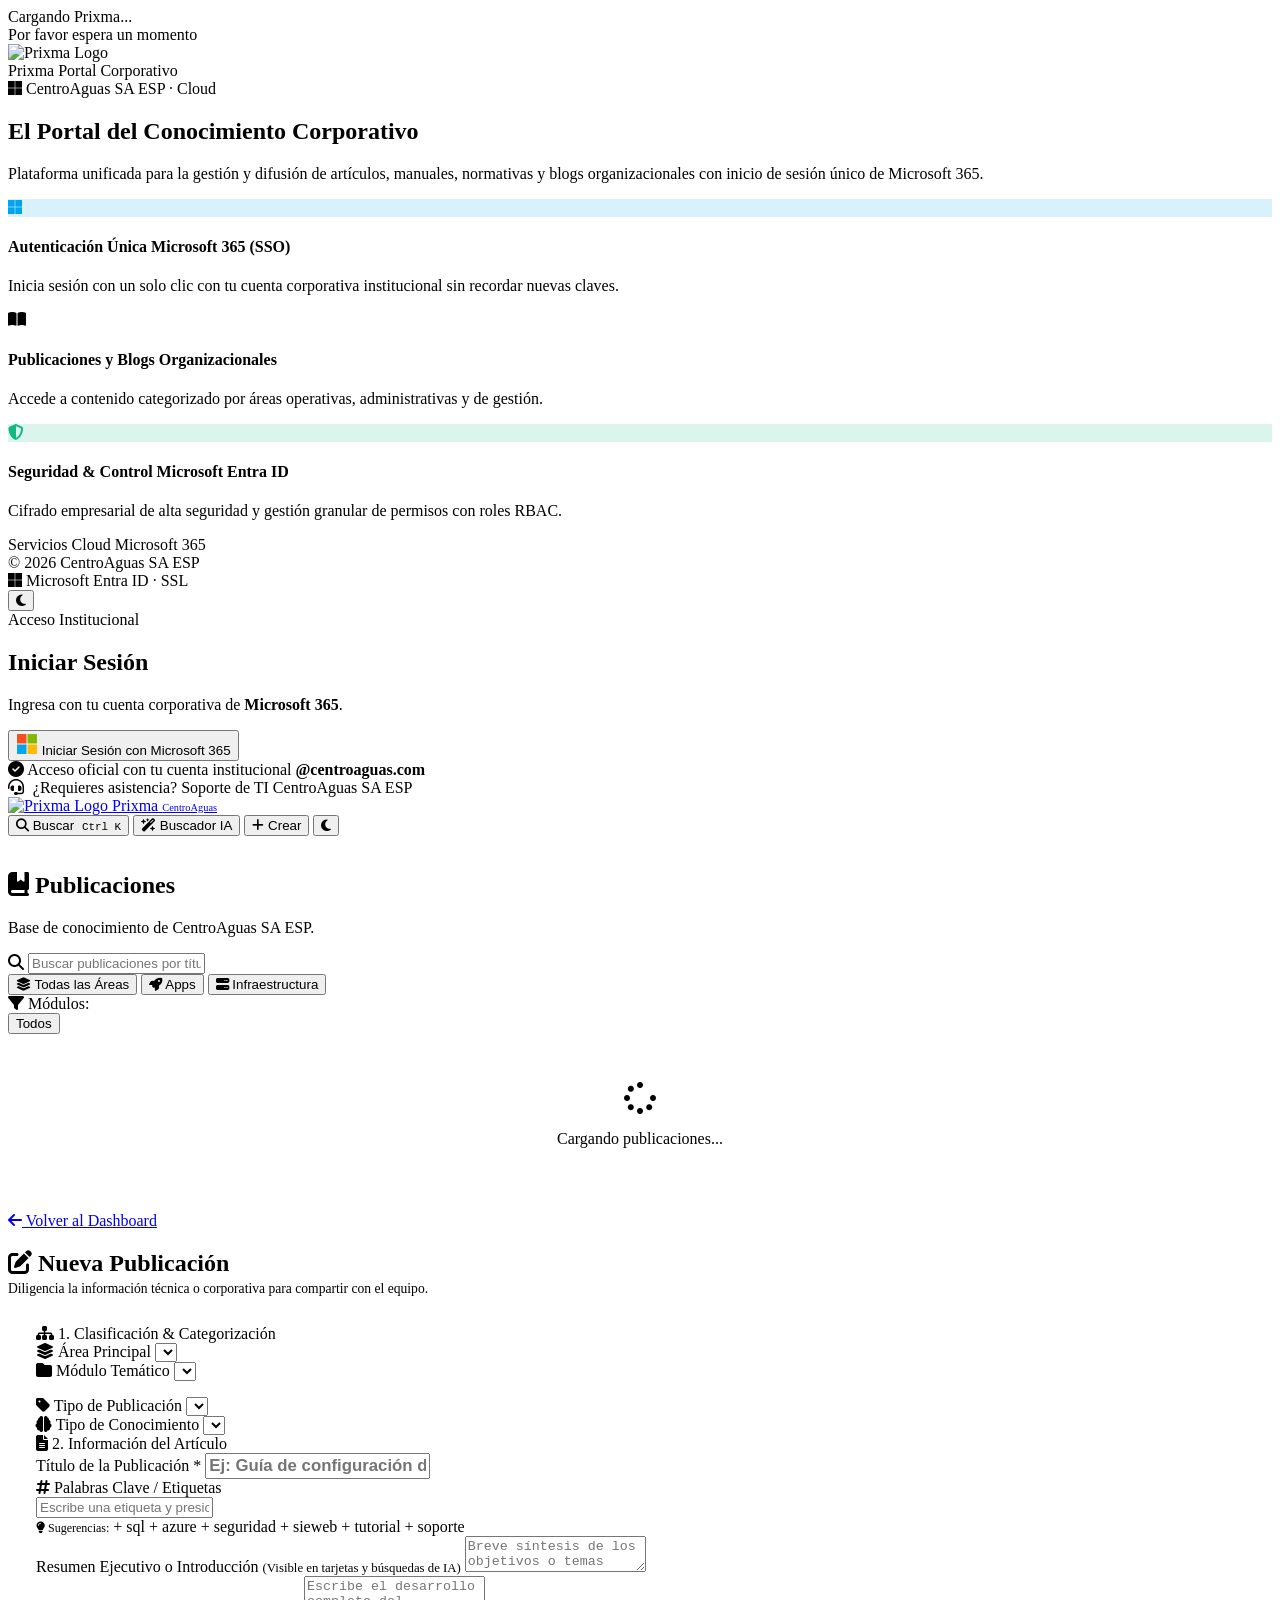
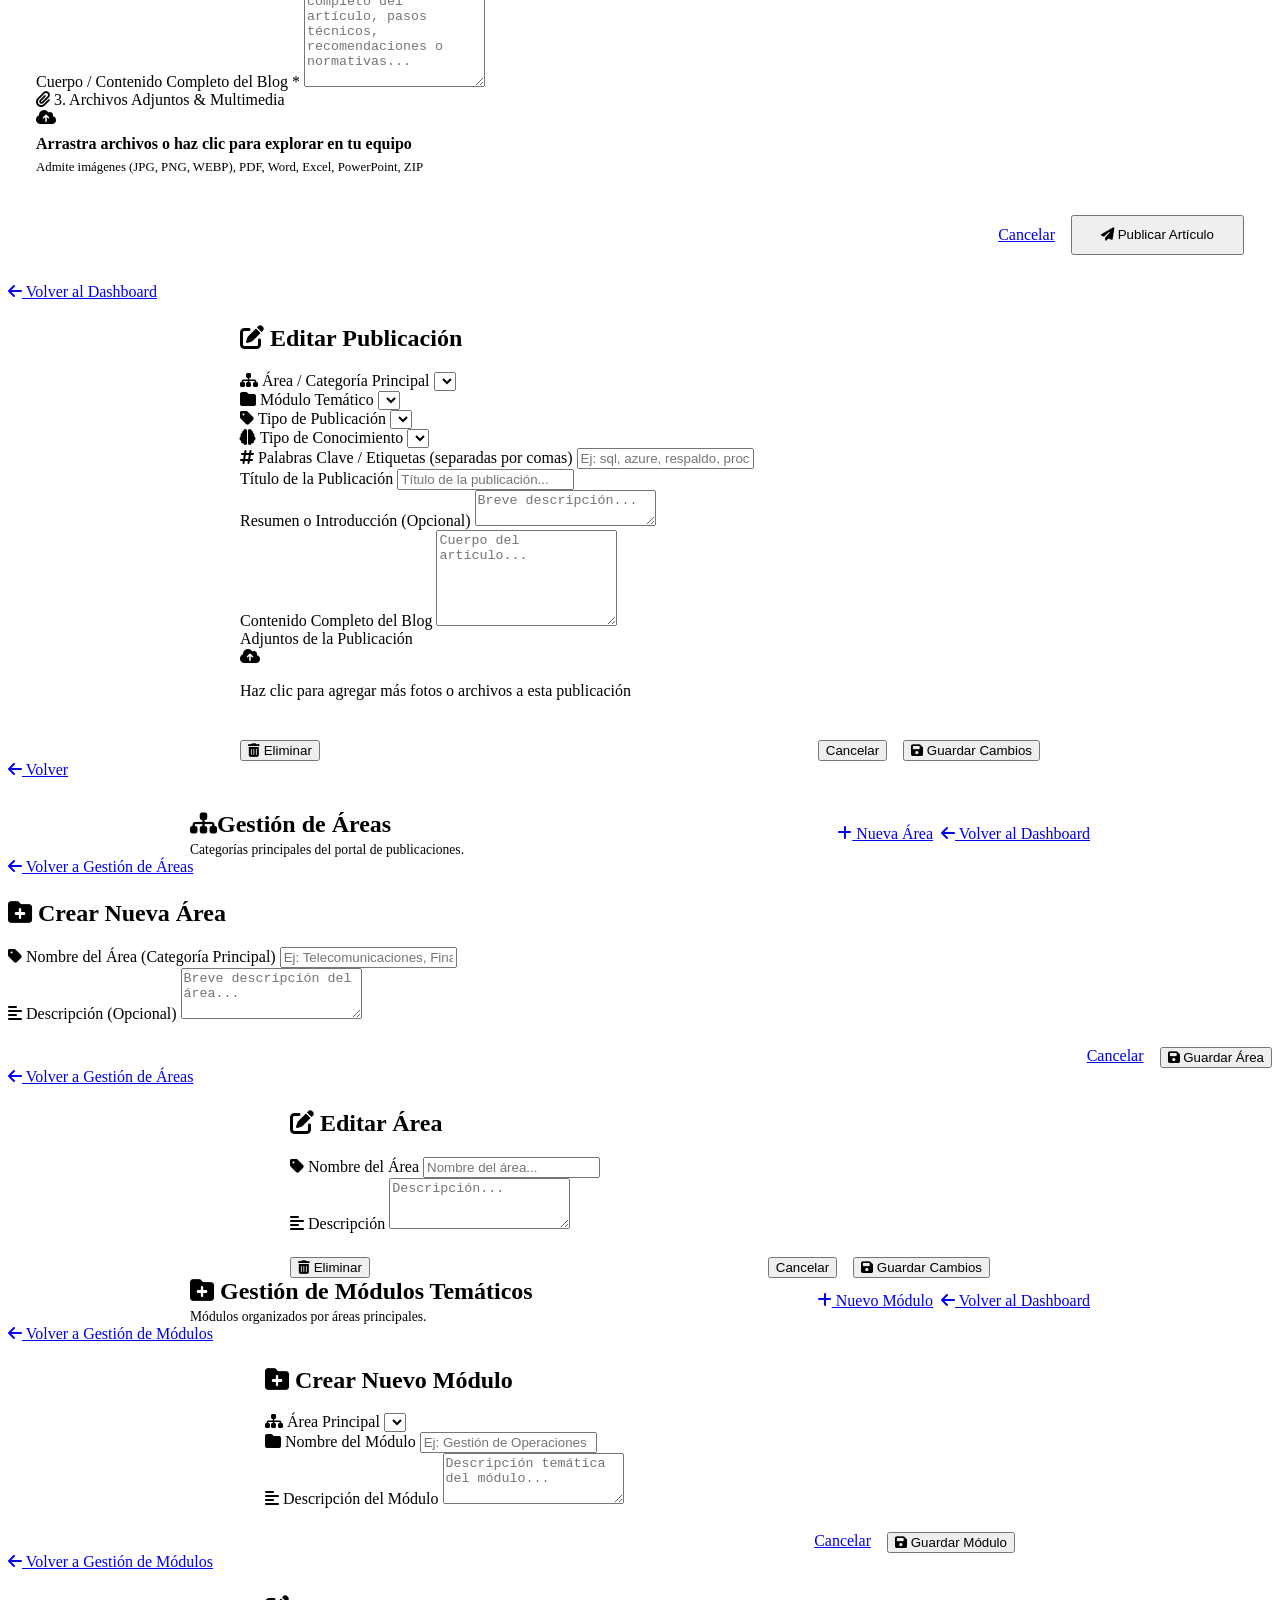
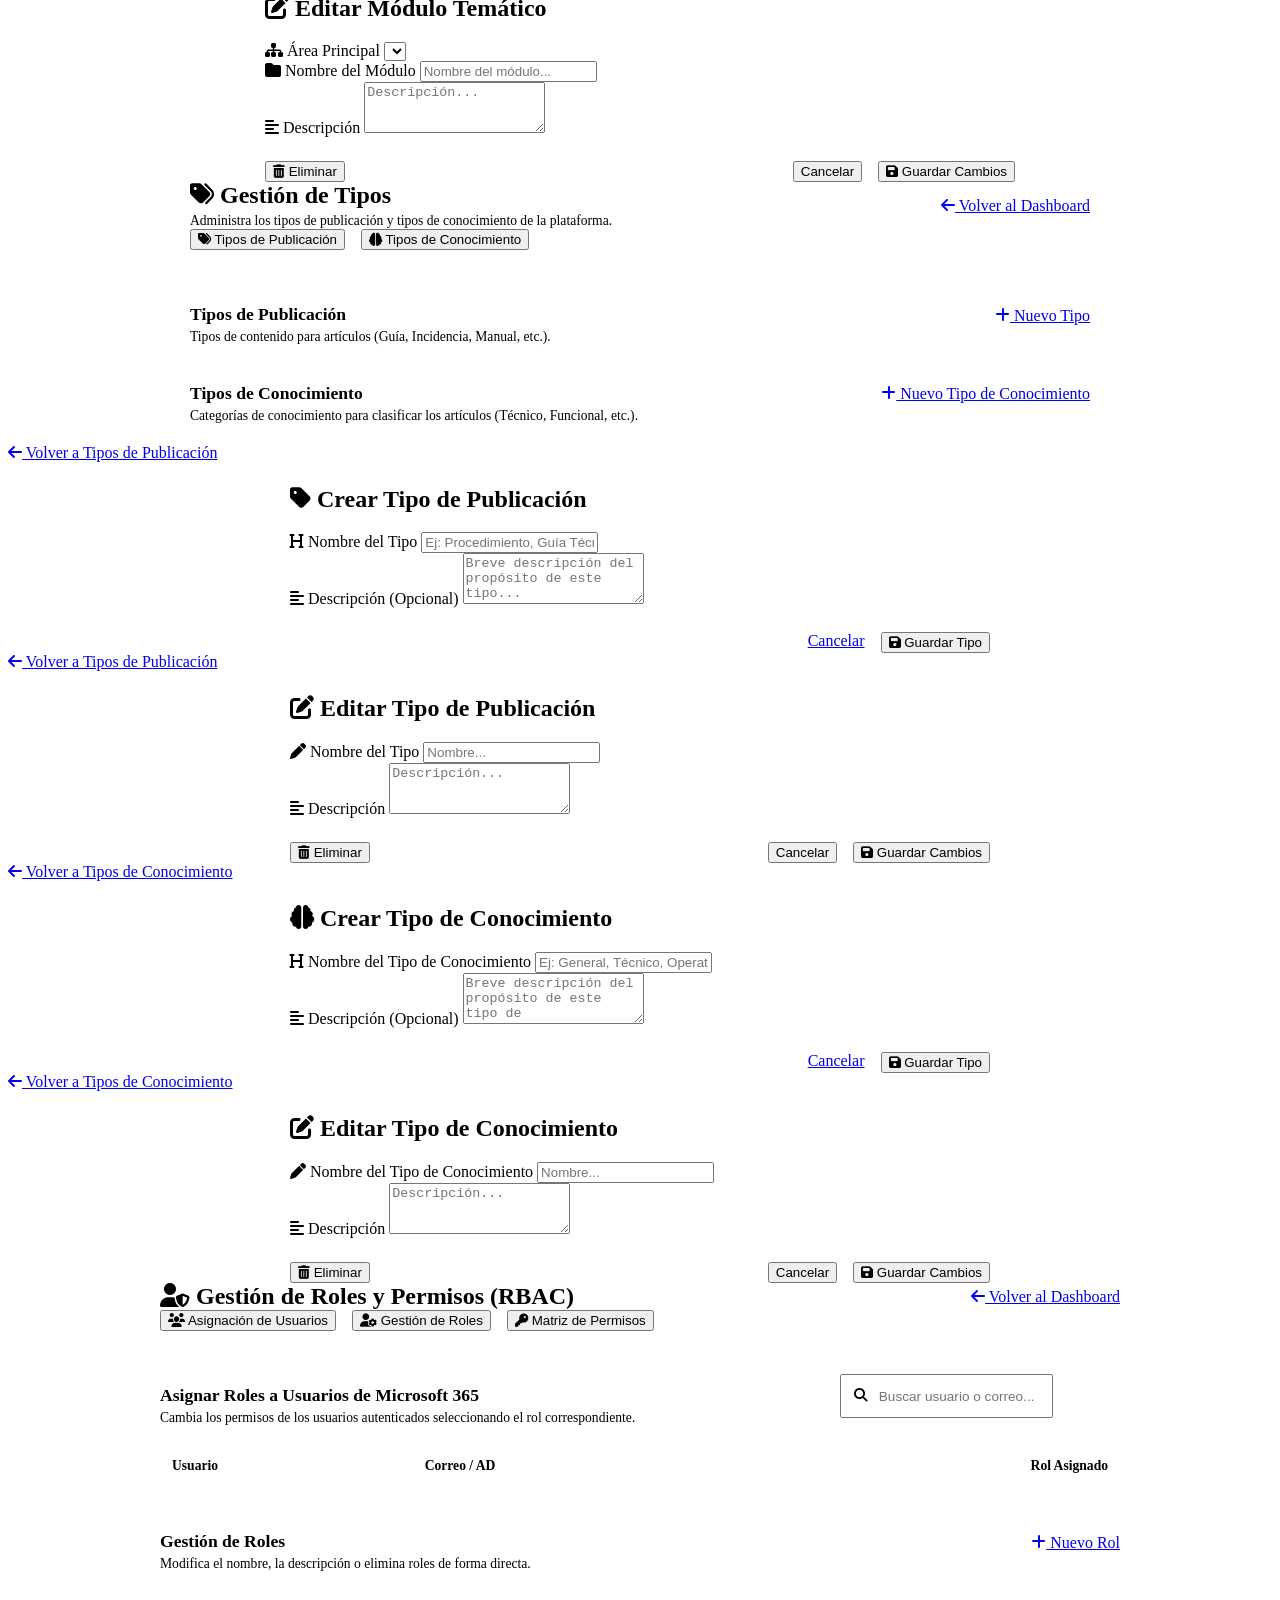
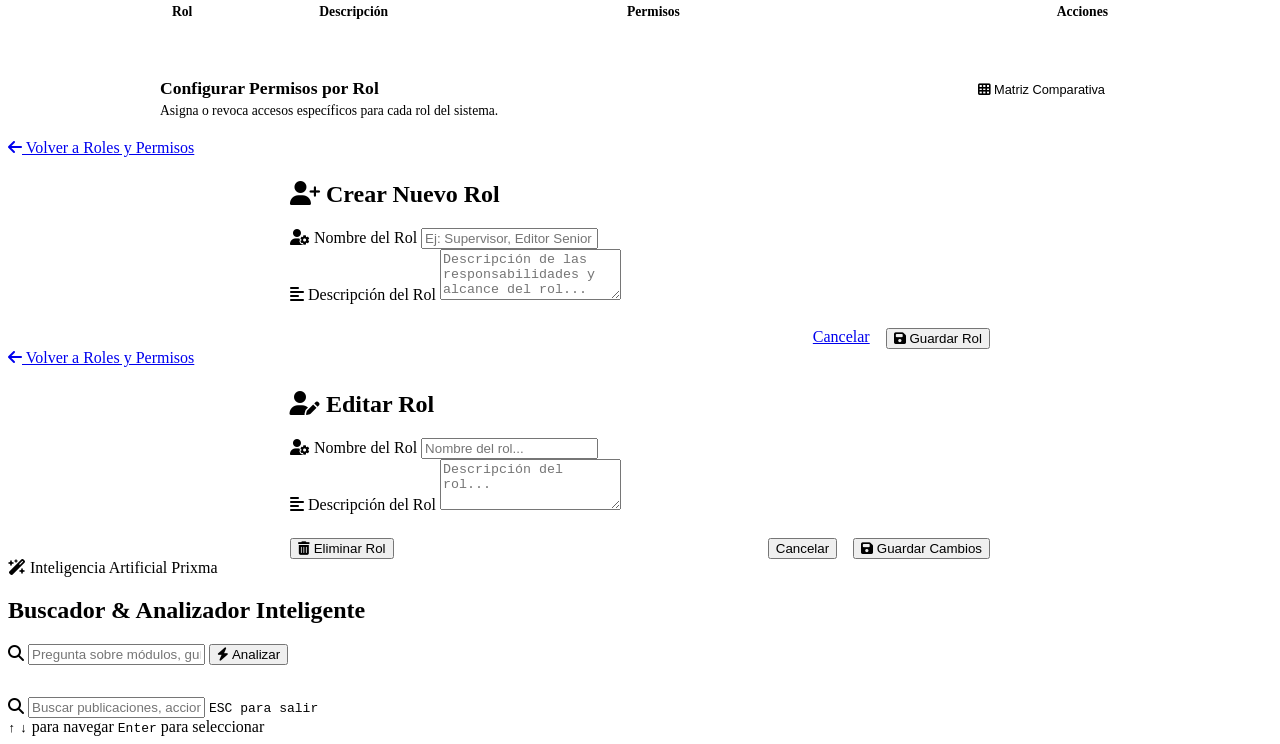
==== commit b126af43: "feat: implement frontend application shell with modular authentication and styling" ====
--- a/wwwroot/index.html
+++ b/wwwroot/index.html
@@ -22,7 +22,7 @@
   <link rel="icon" type="image/png" href="images/logo.png">
   <meta name="description"
     content="Base de conocimiento corporativa. Consulta guías técnicas, estándares y documentación interna centralizada por módulos.">
-  <link rel="stylesheet" href="css/styles.css?v=1793818551099">
+  <link rel="stylesheet" href="css/styles.css?v=1793828321269">
   <link rel="stylesheet" href="https://cdnjs.cloudflare.com/ajax/libs/font-awesome/6.4.0/css/all.min.css">
   <!-- Polyfill de Web Crypto API (crypto.subtle.digest SHA-256) para entornos HTTP sin SSL -->
   <script>
@@ -302,32 +302,69 @@
         </a>
 
         <div class="nav-controls">
-          <button class="btn btn-secondary" id="btnOpenRbacModal" onclick="navigateTo('/rbac'); return false;"
-            style="display:none;" title="Roles y Permisos">
-            <i class="fa-solid fa-user-shield" style="color:var(--accent-purple);"></i> <span class="btn-text">Roles &
-              Permisos</span>
+          <!-- Búsqueda Rápida Spotlight -->
+          <button class="btn btn-secondary nav-search-trigger" id="btnCommandPalette" onclick="window.openCommandPalette();"
+            title="Búsqueda Rápida (Ctrl + K)">
+            <i class="fa-solid fa-magnifying-glass"></i>
+            <span class="btn-text">Buscar</span>
+            <kbd class="cmd-palette-kbd" style="margin-left:4px; font-size:0.68rem;">Ctrl K</kbd>
           </button>
-          <button class="btn btn-secondary" id="btnOpenCreateArea" onclick="navigateTo('/areas'); return false;"
-            title="Gestión de Áreas">
-            <i class="fa-solid fa-sitemap" style="color:var(--accent-cyan);"></i> <span class="btn-text">Áreas</span>
-          </button>
-          <button class="btn btn-secondary" id="btnOpenCreateModule" onclick="navigateTo('/modulos'); return false;"
-            title="Gestión de Módulos">
-            <i class="fa-solid fa-folder-plus"></i> <span class="btn-text">Módulos</span>
-          </button>
-          <button class="btn btn-secondary" id="btnOpenPostTiposModal" onclick="navigateTo('/tipos'); return false;"
-            style="display:none;" title="Tipos de Publicación">
-            <i class="fa-solid fa-tags" style="color:var(--accent-emerald);"></i> <span class="btn-text">Tipos</span>
-          </button>
-          <button class="btn btn-secondary" id="btnCommandPalette" onclick="window.openCommandPalette();" title="Búsqueda Rápida (Ctrl + K)">
-            <i class="fa-solid fa-magnifying-glass"></i> <span class="btn-text">Buscar</span> <kbd class="cmd-palette-kbd" style="margin-left:2px; font-size:0.7rem;">Ctrl K</kbd>
-          </button>
+
+          <!-- Buscador IA -->
           <button class="btn btn-secondary" id="btnOpenAiSearch"
             onclick="navigateTo('/buscadorinteligente'); return false;" title="Buscador Inteligente con IA">
-            <i class="fa-solid fa-wand-magic-sparkles" style="color:var(--accent-purple);"></i> <span
-              class="btn-text">Buscador IA</span>
+            <i class="fa-solid fa-wand-magic-sparkles" style="color:var(--accent-purple);"></i>
+            <span class="btn-text">Buscador IA</span>
           </button>
-          <button class="btn btn-primary" id="btnOpenCreatePost" onclick="navigateTo('/posts/create'); return false;" title="Crear">Crear</button>
+
+          <!-- Menú Desplegable de Gestión y Administración -->
+          <div class="nav-dropdown-container" id="navAdminDropdownContainer" style="display:none;">
+            <button class="btn btn-secondary nav-dropdown-btn" id="btnToggleAdminMenu" onclick="window.toggleAdminMenu(event);"
+              title="Administración y Catálogos">
+              <i class="fa-solid fa-sliders"></i>
+              <span class="btn-text">Gestión</span>
+              <i class="fa-solid fa-chevron-down nav-dropdown-arrow" style="font-size:0.7rem; margin-left:2px;"></i>
+            </button>
+            <div class="nav-dropdown-menu" id="adminNavDropdownMenu">
+              <div class="nav-dropdown-header">Administración</div>
+              <a href="#/rbac" class="nav-dropdown-item" id="btnOpenRbacModal" onclick="window.closeAdminMenu(); navigateTo('/rbac'); return false;">
+                <i class="fa-solid fa-user-shield" style="color:var(--accent-purple);"></i>
+                <div>
+                  <strong>Roles & Permisos</strong>
+                  <small>Matriz de accesos y usuarios</small>
+                </div>
+              </a>
+              <a href="#/areas" class="nav-dropdown-item" id="btnOpenCreateArea" onclick="window.closeAdminMenu(); navigateTo('/areas'); return false;">
+                <i class="fa-solid fa-sitemap" style="color:var(--accent-cyan);"></i>
+                <div>
+                  <strong>Áreas Organizacionales</strong>
+                  <small>Categorías maestras del portal</small>
+                </div>
+              </a>
+              <a href="#/modulos" class="nav-dropdown-item" id="btnOpenCreateModule" onclick="window.closeAdminMenu(); navigateTo('/modulos'); return false;">
+                <i class="fa-solid fa-folder-plus" style="color:var(--accent-amber);"></i>
+                <div>
+                  <strong>Módulos Temáticos</strong>
+                  <small>Sistemas, procesos y áreas clave</small>
+                </div>
+              </a>
+              <a href="#/tipos" class="nav-dropdown-item" id="btnOpenPostTiposModal" onclick="window.closeAdminMenu(); navigateTo('/tipos'); return false;">
+                <i class="fa-solid fa-tags" style="color:var(--accent-emerald);"></i>
+                <div>
+                  <strong>Tipos de Publicación</strong>
+                  <small>Formatos y tipos de conocimiento</small>
+                </div>
+              </a>
+            </div>
+          </div>
+
+          <!-- Botón de Acción Principal Destacado (CTA) -->
+          <button class="btn btn-primary nav-btn-cta" id="btnOpenCreatePost" onclick="navigateTo('/posts/create'); return false;"
+            title="Crear Publicación">
+            <i class="fa-solid fa-plus"></i> Crear
+          </button>
+
+          <!-- Toggle de Tema -->
           <button class="btn btn-secondary btn-icon-only" id="btnToggleTheme" onclick="toggleTheme()"
             title="Cambiar Tema (Claro / Oscuro)">
             <i id="themeIcon" class="fa-solid fa-moon"></i>
@@ -797,8 +834,7 @@
                 organizados por áreas principales.</p>
             </div>
             <div style="display:flex; gap:0.5rem; align-items:center;">
-              <a href="#/modulos/create" class="btn btn-primary"
-                onclick="navigateTo('/modulos/create'); return false;">
+              <a href="#/modulos/create" class="btn btn-primary" onclick="navigateTo('/modulos/create'); return false;">
                 <i class="fa-solid fa-plus"></i> Nuevo Módulo
               </a>
               <a href="#/dashboard" class="btn btn-secondary" onclick="navigateTo('/dashboard'); return false;">
@@ -1206,8 +1242,8 @@
                   <p style="font-size:0.85rem; color:var(--text-muted); margin:0;">Modifica el nombre, la descripción o
                     elimina roles de forma directa.</p>
                 </div>
-                <a href="#/roles/create" class="btn btn-primary"
-                  onclick="navigateTo('/roles/create'); return false;"><i class="fa-solid fa-plus"></i> Nuevo Rol</a>
+                <a href="#/roles/create" class="btn btn-primary" onclick="navigateTo('/roles/create'); return false;"><i
+                    class="fa-solid fa-plus"></i> Nuevo Rol</a>
               </div>
 
               <!-- Roles Management Table -->
@@ -1413,14 +1449,15 @@
     </main>
   </div>
 
-  <script type="module" src="js/app.js?v=1793818551099"></script>
+  <script type="module" src="js/app.js?v=1793828321269"></script>
 
   <!-- Command Palette Modal (Ctrl + K) -->
   <div id="cmdPaletteBackdrop" class="cmd-palette-backdrop">
     <div class="cmd-palette-modal">
       <div class="cmd-palette-header">
         <i class="fa-solid fa-magnifying-glass"></i>
-        <input type="text" id="cmdPaletteInput" class="cmd-palette-input" placeholder="Buscar publicaciones, acciones rápidas, módulos..." autocomplete="off">
+        <input type="text" id="cmdPaletteInput" class="cmd-palette-input"
+          placeholder="Buscar publicaciones, acciones rápidas, módulos..." autocomplete="off">
         <kbd class="cmd-palette-kbd">ESC para salir</kbd>
       </div>
       <div id="cmdPaletteResults" class="cmd-palette-results"></div>
@@ -1433,4 +1470,4 @@
 
 </body>
 
-</html>
+</html>
--- a/wwwroot/css/styles.css
+++ b/wwwroot/css/styles.css
@@ -3284,7 +3284,7 @@
 /* Fila Superior: Resumen y Conexiones en Grid Balanceado */
 .ai-top-insights-grid {
   display: grid;
-  grid-template-columns: minmax(340px, 1fr) minmax(380px, 1.25fr);
+  grid-template-columns: minmax(280px, 1fr) minmax(420px, 1.8fr);
   gap: 1.5rem;
   align-items: stretch;
 }
@@ -4147,3 +4147,326 @@
   line-height: 1.85 !important;
   letter-spacing: -0.01em;
 }
+
+
+/* ==========================================================================
+   AI SEARCH REDESIGN UI/UX (Executive Briefing & Visual Knowledge Insights)
+   ========================================================================== */
+
+.ai-search-results-card {
+  border: 1px solid var(--bg-card-border);
+  border-radius: var(--radius-lg);
+  background: var(--bg-card);
+  padding: 1.75rem 2rem;
+  box-shadow: 0 10px 30px rgba(0, 0, 0, 0.05);
+}
+
+.ai-results-header {
+  display: flex;
+  justify-content: space-between;
+  align-items: center;
+  margin-bottom: 1.25rem;
+  padding-bottom: 1rem;
+  border-bottom: 1px solid var(--bg-card-border);
+}
+
+.ai-results-title {
+  display: flex;
+  align-items: center;
+  gap: 0.65rem;
+}
+
+.ai-results-title i {
+  color: var(--accent-purple);
+  font-size: 1.35rem;
+  filter: drop-shadow(0 2px 8px rgba(168, 85, 247, 0.4));
+}
+
+.ai-results-title h3 {
+  font-family: var(--font-heading);
+  font-size: 1.3rem;
+  font-weight: 700;
+  margin: 0;
+  color: var(--text-main);
+}
+
+.ai-top-insights-grid {
+  display: grid;
+  grid-template-columns: minmax(280px, 1fr) minmax(420px, 1.8fr);
+  gap: 1.5rem;
+  align-items: stretch;
+}
+
+@media (max-width: 900px) {
+  .ai-top-insights-grid {
+    grid-template-columns: 1fr;
+  }
+}
+
+/* Banner de Resumen Ejecutivo */
+.ai-resumen-banner {
+  background: linear-gradient(145deg, var(--bg-card), var(--bg-dark));
+  border: 1px solid var(--bg-card-border);
+  border-top: 4px solid var(--primary);
+  border-radius: 14px;
+  padding: 1.6rem 1.75rem;
+  display: flex;
+  flex-direction: column;
+  box-shadow: 0 4px 20px rgba(37, 99, 235, 0.05);
+  position: relative;
+  overflow: hidden;
+}
+
+.ai-resumen-tag {
+  display: inline-flex;
+  align-items: center;
+  gap: 0.5rem;
+  font-size: 0.78rem;
+  font-weight: 700;
+  text-transform: uppercase;
+  letter-spacing: 0.8px;
+  color: var(--primary);
+  margin-bottom: 1.15rem;
+  background: var(--primary-glow);
+  padding: 5px 14px;
+  border-radius: 20px;
+  align-self: flex-start;
+  border: 1px solid rgba(37, 99, 235, 0.2);
+}
+
+.ai-resumen-texto {
+  font-size: 1.02rem;
+  line-height: 1.8;
+  color: var(--text-main);
+  margin: 0;
+  font-weight: 450;
+  letter-spacing: 0.15px;
+}
+
+/* Panel de Relaciones & Conexiones */
+.ai-relaciones-panel {
+  background: linear-gradient(145deg, var(--bg-card), var(--bg-dark));
+  border: 1px solid var(--bg-card-border);
+  border-top: 4px solid var(--accent-purple);
+  border-radius: 14px;
+  padding: 1.6rem 1.75rem;
+  box-shadow: 0 4px 20px rgba(168, 85, 247, 0.05);
+  display: flex;
+  flex-direction: column;
+}
+
+.ai-relaciones-header {
+  display: flex;
+  justify-content: space-between;
+  align-items: center;
+  margin-bottom: 1.15rem;
+  padding-bottom: 0.85rem;
+  border-bottom: 1px solid var(--bg-card-border);
+}
+
+.ai-relaciones-header-title {
+  display: inline-flex;
+  align-items: center;
+  gap: 0.55rem;
+  font-size: 0.82rem;
+  font-weight: 700;
+  text-transform: uppercase;
+  letter-spacing: 0.8px;
+  color: var(--accent-purple);
+}
+
+.ai-connections-badge {
+  font-size: 0.75rem;
+  font-weight: 700;
+  color: var(--accent-purple);
+  background: rgba(168, 85, 247, 0.12);
+  border: 1px solid rgba(168, 85, 247, 0.3);
+  padding: 3px 10px;
+  border-radius: 20px;
+  display: inline-flex;
+  align-items: center;
+  gap: 0.35rem;
+}
+
+.ai-relaciones-list {
+  list-style: none;
+  padding: 0;
+  margin: 0;
+  display: flex;
+  flex-direction: column;
+  gap: 0.95rem;
+}
+
+/* Tarjeta individual de conexión */
+.ai-relacion-card {
+  display: flex;
+  flex-direction: column;
+  background: var(--bg-card);
+  padding: 1rem 1.25rem;
+  border-radius: 10px;
+  border: 1px solid var(--bg-card-border);
+  border-left: 4px solid var(--card-accent, var(--accent-purple));
+  box-shadow: 0 2px 6px rgba(0, 0, 0, 0.02);
+  transition: all 0.2s ease;
+}
+
+.ai-relacion-card:hover {
+  transform: translateX(4px);
+  box-shadow: 0 4px 14px rgba(0, 0, 0, 0.06);
+  border-color: var(--card-accent, var(--accent-purple));
+}
+
+.ai-relacion-card-header {
+  display: flex;
+  align-items: center;
+  margin-bottom: 0.55rem;
+}
+
+.ai-relacion-badge {
+  font-size: 0.74rem;
+  font-weight: 700;
+  text-transform: uppercase;
+  letter-spacing: 0.6px;
+  padding: 3px 10px;
+  border-radius: 6px;
+  border: 1px solid transparent;
+  display: inline-flex;
+  align-items: center;
+  gap: 0.4rem;
+}
+
+.ai-relacion-body {
+  font-size: 0.92rem;
+  line-height: 1.65;
+  color: var(--text-main);
+}
+
+
+
+/* ==========================================================================
+   HEADER & NAVBAR GLASSMORPHISM REFINEMENT
+   ========================================================================== */
+header.navbar {
+  position: sticky;
+  top: 0;
+  z-index: 1000;
+  background: var(--navbar-bg) !important;
+  backdrop-filter: blur(16px) saturate(180%);
+  -webkit-backdrop-filter: blur(16px) saturate(180%);
+  border-bottom: 1px solid var(--bg-card-border);
+  box-shadow: 0 4px 20px -2px rgba(0, 0, 0, 0.05);
+  transition: all 0.25s ease;
+}
+
+[data-theme="dark"] header.navbar {
+  box-shadow: 0 4px 25px -2px rgba(0, 0, 0, 0.4);
+  border-bottom: 1px solid rgba(255, 255, 255, 0.08);
+}
+
+.nav-btn-cta {
+  box-shadow: 0 4px 14px var(--primary-glow);
+  font-weight: 700 !important;
+  letter-spacing: 0.3px;
+  padding: 0.5rem 1.15rem !important;
+  transition: transform 0.18s ease, box-shadow 0.18s ease !important;
+}
+
+.nav-btn-cta:hover {
+  transform: translateY(-1px);
+  box-shadow: 0 6px 18px rgba(37, 99, 235, 0.35);
+}
+
+/* Dropdown de Gestión */
+.nav-dropdown-container {
+  position: relative;
+}
+
+.nav-dropdown-btn {
+  display: inline-flex;
+  align-items: center;
+  gap: 0.5rem;
+  padding: 0.45rem 0.85rem;
+  font-size: 0.88rem;
+}
+
+.nav-dropdown-menu {
+  position: absolute;
+  top: calc(100% + 8px);
+  right: 0;
+  min-width: 260px;
+  background: var(--bg-card);
+  border: 1px solid var(--bg-card-border);
+  border-radius: 14px;
+  box-shadow: 0 16px 40px -8px rgba(0, 0, 0, 0.2);
+  padding: 0.5rem;
+  display: none;
+  flex-direction: column;
+  gap: 0.25rem;
+  z-index: 1010;
+  backdrop-filter: blur(20px);
+  animation: navDropdownFade 0.18s cubic-bezier(0.16, 1, 0.3, 1);
+}
+
+.nav-dropdown-menu.show {
+  display: flex;
+}
+
+@keyframes navDropdownFade {
+  from {
+    opacity: 0;
+    transform: translateY(-6px) scale(0.97);
+  }
+  to {
+    opacity: 1;
+    transform: translateY(0) scale(1);
+  }
+}
+
+.nav-dropdown-header {
+  font-size: 0.72rem;
+  text-transform: uppercase;
+  letter-spacing: 0.8px;
+  color: var(--text-muted);
+  font-weight: 700;
+  padding: 0.4rem 0.65rem 0.2rem 0.65rem;
+}
+
+.nav-dropdown-item {
+  display: flex;
+  align-items: center;
+  gap: 0.75rem;
+  padding: 0.6rem 0.75rem;
+  border-radius: 10px;
+  color: var(--text-main);
+  text-decoration: none;
+  transition: all 0.15s ease;
+}
+
+.nav-dropdown-item:hover {
+  background: var(--bg-dark);
+  color: var(--primary);
+  transform: translateX(3px);
+}
+
+.nav-dropdown-item i {
+  font-size: 1.1rem;
+  width: 22px;
+  text-align: center;
+  flex-shrink: 0;
+}
+
+.nav-dropdown-item div {
+  display: flex;
+  flex-direction: column;
+  line-height: 1.25;
+}
+
+.nav-dropdown-item strong {
+  font-size: 0.85rem;
+}
+
+.nav-dropdown-item small {
+  font-size: 0.73rem;
+  color: var(--text-muted);
+}
+
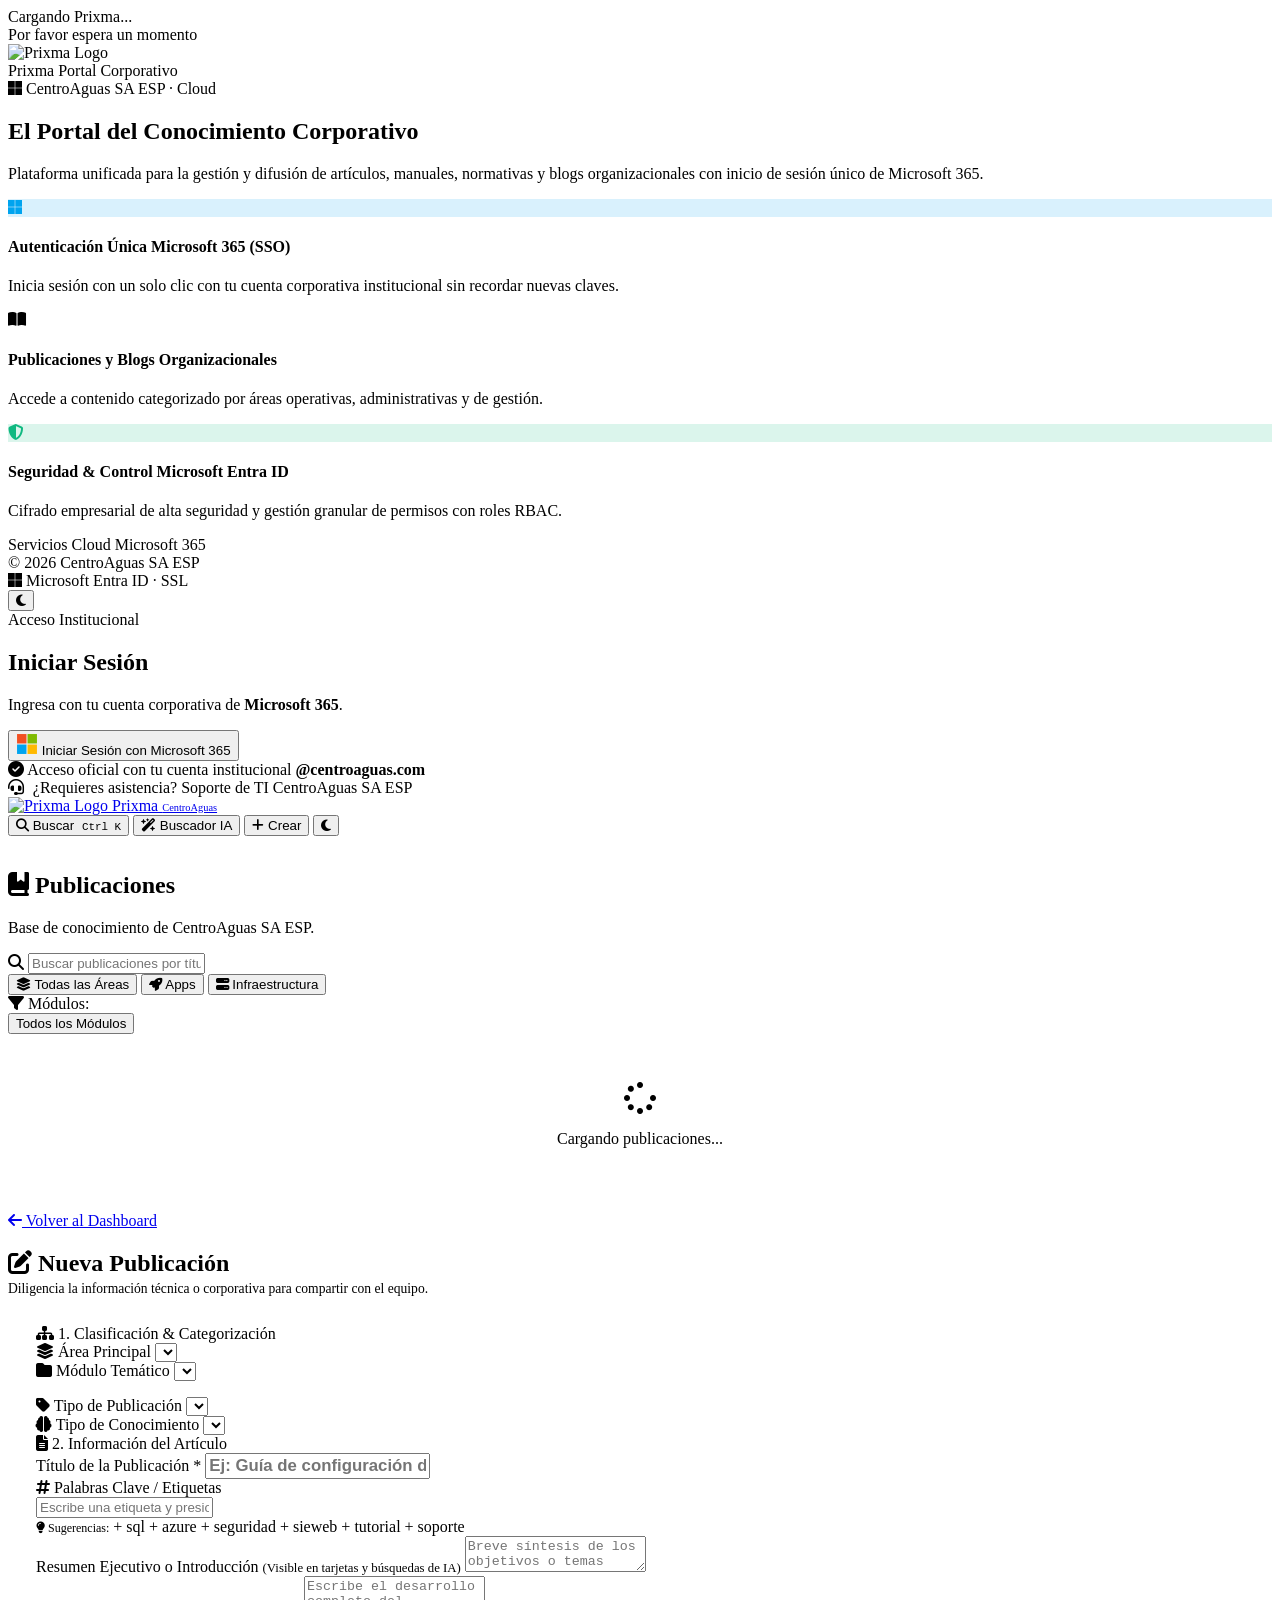
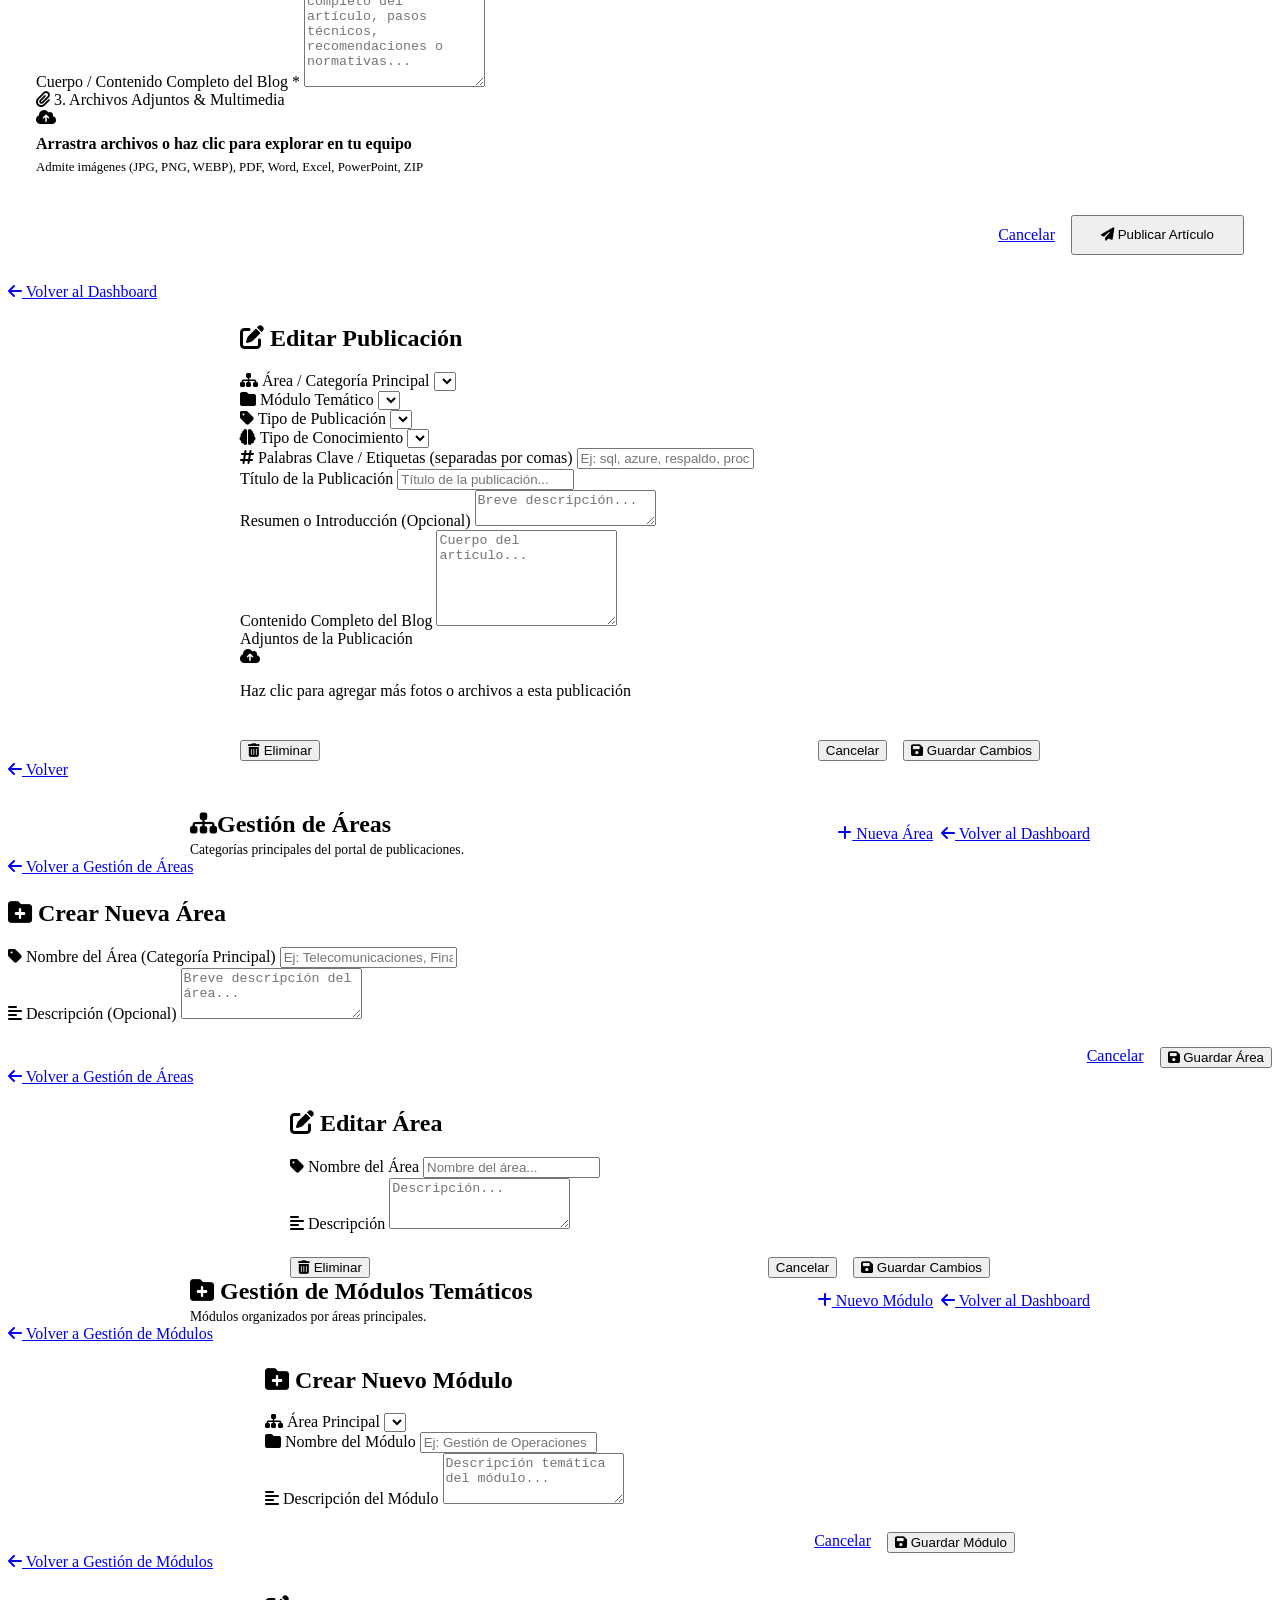
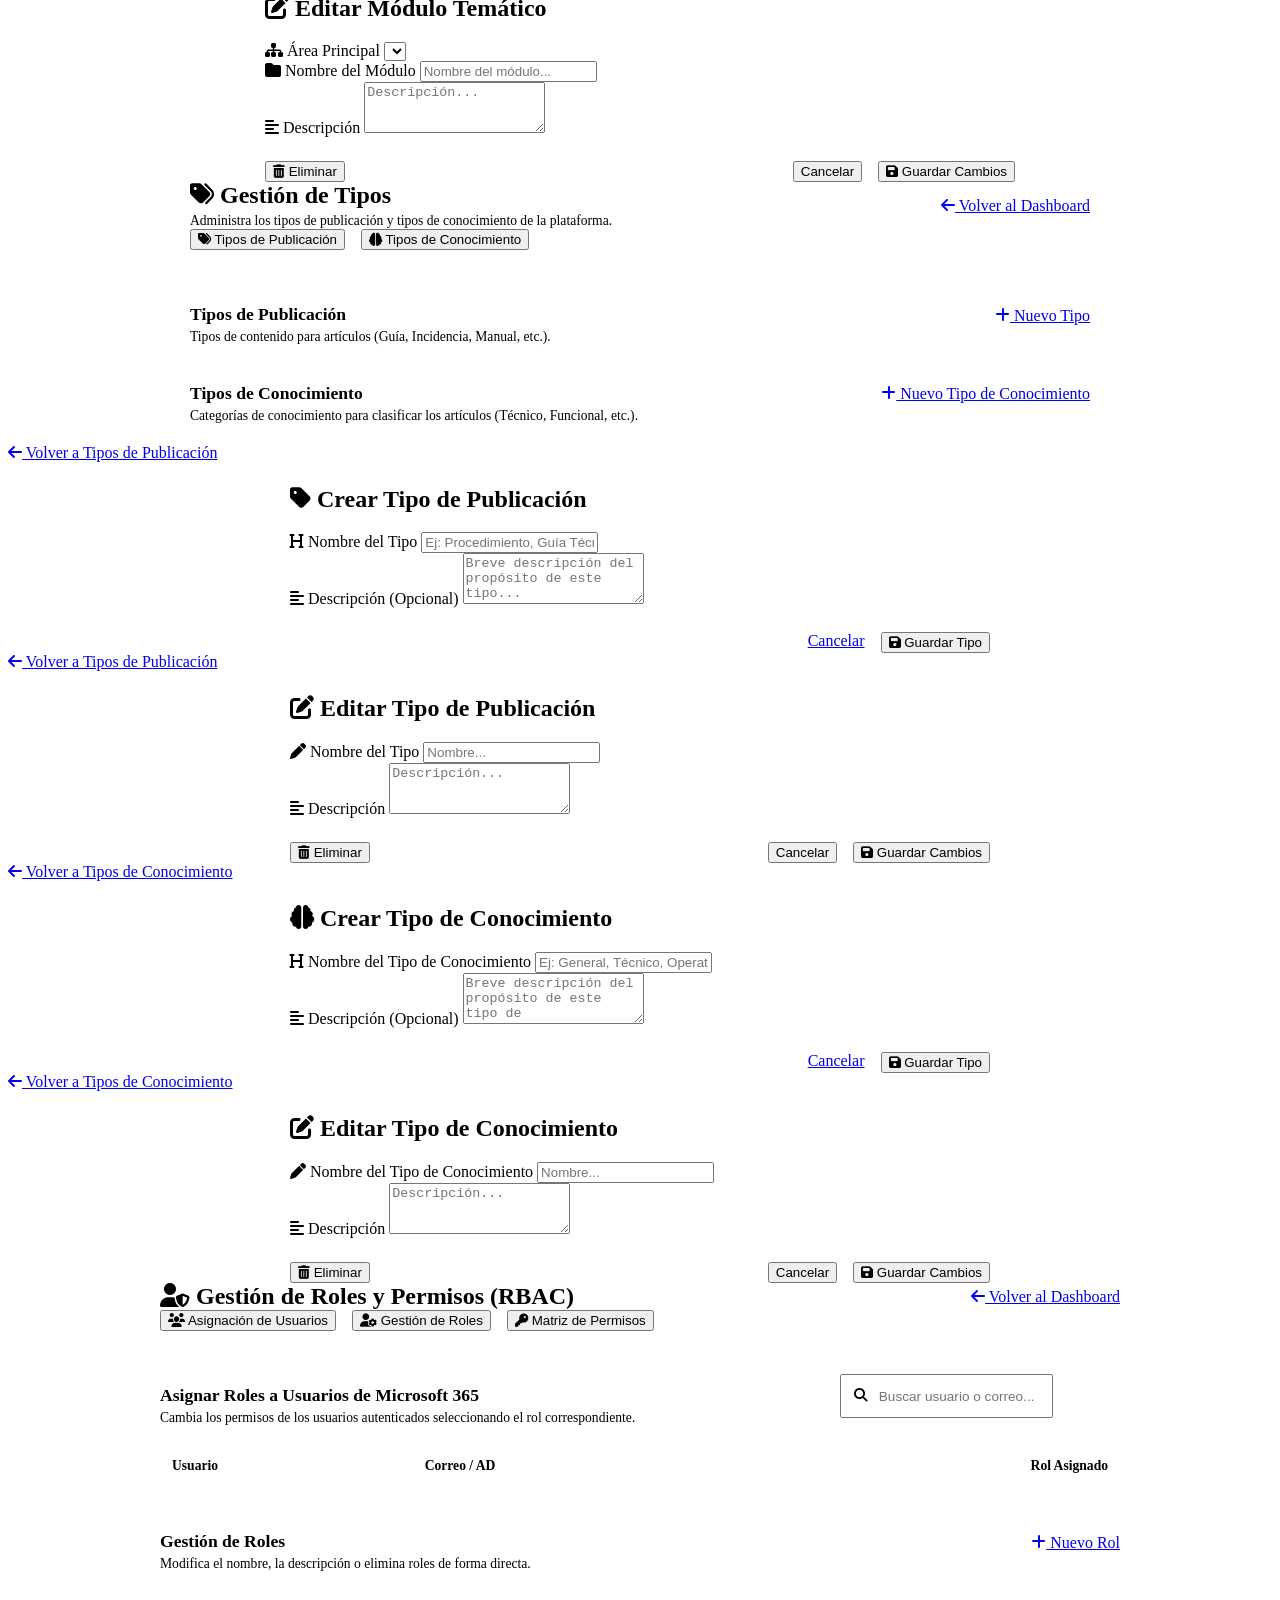
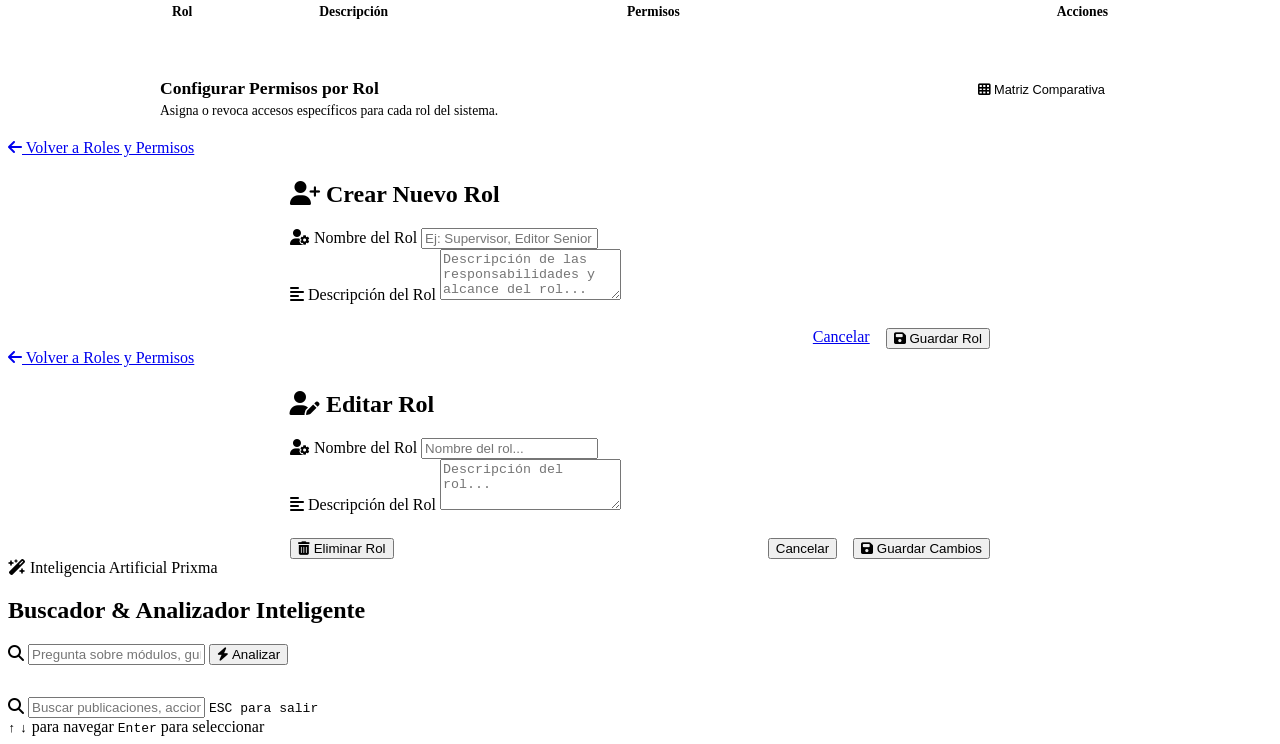
==== commit 79e6a089: "feat: add initial CSS styles, HTML layout, and modular JavaScript for blog application" ====
--- a/wwwroot/index.html
+++ b/wwwroot/index.html
@@ -22,7 +22,7 @@
   <link rel="icon" type="image/png" href="images/logo.png">
   <meta name="description"
     content="Base de conocimiento corporativa. Consulta guías técnicas, estándares y documentación interna centralizada por módulos.">
-  <link rel="stylesheet" href="css/styles.css?v=1793828321269">
+  <link rel="stylesheet" href="css/styles.css?v=1793883900000">
   <link rel="stylesheet" href="https://cdnjs.cloudflare.com/ajax/libs/font-awesome/6.4.0/css/all.min.css">
   <!-- Polyfill de Web Crypto API (crypto.subtle.digest SHA-256) para entornos HTTP sin SSL -->
   <script>
@@ -397,30 +397,30 @@
 
           <!-- Glassmorphic Toolbar Filter Bar -->
           <div class="filter-toolbar-card">
-            <!-- Category Tabs Segment -->
-            <div class="filter-toolbar-segment">
+            <!-- Fila 1: Áreas en Segmented Control -->
+            <div class="filter-toolbar-segment-areas">
               <div class="main-categories-tabs" id="mainCategoriesTabs">
                 <button class="category-tab active" onclick="switchMainCategory(null, this)">
                   <i class="fa-solid fa-layer-group"></i> Todas las Áreas
                 </button>
-                <button class="category-tab cat-apps" onclick="switchMainCategory('apps', this)">
+                <button class="category-tab" onclick="switchMainCategory('apps', this)">
                   <i class="fa-solid fa-rocket"></i> Apps
                 </button>
-                <button class="category-tab cat-infra" onclick="switchMainCategory('infraestructura', this)">
+                <button class="category-tab" onclick="switchMainCategory('infraestructura', this)">
                   <i class="fa-solid fa-server"></i> Infraestructura
                 </button>
               </div>
             </div>
 
-            <div class="filter-toolbar-divider"></div>
-
-            <!-- Submodules Filter Segment -->
-            <div class="filter-toolbar-segment modules-segment">
+            <!-- Fila 2: Cinta de Módulos con Scroll Horizontal -->
+            <div class="filter-toolbar-segment-modules">
               <span class="modules-filter-label">
                 <i class="fa-solid fa-filter"></i> Módulos:
               </span>
-              <div class="modules-filter" id="modulesFilter">
-                <button class="module-pill active" onclick="filterByModule(null, this)">Todos</button>
+              <div class="modules-filter-scroll-wrapper">
+                <div class="modules-filter" id="modulesFilter">
+                  <button class="module-pill active" onclick="filterByModule(null, this)">Todos los Módulos</button>
+                </div>
               </div>
             </div>
           </div>
@@ -1449,7 +1449,7 @@
     </main>
   </div>
 
-  <script type="module" src="js/app.js?v=1793828321269"></script>
+  <script type="module" src="js/app.js?v=1793883900000"></script>
 
   <!-- Command Palette Modal (Ctrl + K) -->
   <div id="cmdPaletteBackdrop" class="cmd-palette-backdrop">
--- a/wwwroot/css/styles.css
+++ b/wwwroot/css/styles.css
@@ -4470,3 +4470,399 @@
   color: var(--text-muted);
 }
 
+
+
+/* ==========================================================================
+   POST CARDS OVERHAUL: Glass Badges, Scrim Overlay & Microinteractions
+   ========================================================================== */
+
+.post-card {
+  background: var(--bg-card);
+  border: 1px solid var(--bg-card-border);
+  border-radius: var(--radius-lg);
+  overflow: hidden;
+  display: flex;
+  flex-direction: column;
+  transition: transform 0.28s cubic-bezier(0.16, 1, 0.3, 1), 
+              box-shadow 0.28s cubic-bezier(0.16, 1, 0.3, 1),
+              border-color 0.28s ease;
+  position: relative;
+  box-shadow: 0 4px 12px rgba(0, 0, 0, 0.04);
+  cursor: pointer;
+}
+
+.post-card:hover {
+  transform: translateY(-6px);
+  border-color: var(--primary);
+  box-shadow: 0 16px 36px -8px var(--primary-glow), 0 6px 16px rgba(0, 0, 0, 0.06);
+}
+
+[data-theme="dark"] .post-card:hover {
+  box-shadow: 0 16px 36px -8px rgba(0, 0, 0, 0.6), 0 0 18px var(--primary-glow);
+}
+
+.post-cover {
+  width: 100%;
+  aspect-ratio: 16 / 9;
+  height: auto !important;
+  max-height: 160px;
+  background-color: var(--file-preview-icon-bg);
+  position: relative;
+  overflow: hidden;
+}
+
+.post-cover img {
+  width: 100%;
+  height: 100%;
+  object-fit: cover;
+  transition: transform 0.45s cubic-bezier(0.16, 1, 0.3, 1), filter 0.3s ease;
+}
+
+.post-card:hover .post-cover img {
+  transform: scale(1.07);
+}
+
+/* Scrim Gradient para legibilidad perfecta de badges */
+.post-cover-overlay {
+  position: absolute;
+  inset: 0;
+  background: linear-gradient(180deg, rgba(15, 23, 42, 0.6) 0%, rgba(15, 23, 42, 0.05) 50%, rgba(15, 23, 42, 0.5) 100%);
+  pointer-events: none;
+  opacity: 0.85;
+  transition: opacity 0.3s ease;
+}
+
+.post-card:hover .post-cover-overlay {
+  opacity: 0.7;
+}
+
+/* Badges sobre la imagen */
+.post-card-badges {
+  position: absolute;
+  top: 10px;
+  left: 10px;
+  right: 50px;
+  display: flex;
+  flex-wrap: wrap;
+  gap: 6px;
+  z-index: 3;
+  pointer-events: none;
+}
+
+.post-card-badges .badge {
+  font-size: 0.68rem;
+  font-weight: 700;
+  letter-spacing: 0.4px;
+  text-transform: uppercase;
+  padding: 3px 9px;
+  border-radius: 20px;
+  backdrop-filter: blur(8px);
+  -webkit-backdrop-filter: blur(8px);
+  box-shadow: 0 2px 6px rgba(0, 0, 0, 0.25);
+  display: inline-flex;
+  align-items: center;
+  gap: 4px;
+  border: 1px solid rgba(255, 255, 255, 0.2);
+}
+
+.badge-cat-apps {
+  background: rgba(124, 58, 237, 0.88) !important;
+  color: #ffffff !important;
+}
+
+.badge-cat-infra {
+  background: rgba(5, 150, 105, 0.88) !important;
+  color: #ffffff !important;
+}
+
+.badge-module {
+  background: rgba(15, 23, 42, 0.75) !important;
+  color: #f8fafc !important;
+}
+
+/* Botones de acción flotantes en la card */
+.post-card-actions {
+  position: absolute;
+  top: 10px;
+  right: 10px;
+  z-index: 5;
+  display: flex;
+  gap: 5px;
+  opacity: 0;
+  transform: translateY(-4px);
+  transition: all 0.2s cubic-bezier(0.16, 1, 0.3, 1);
+}
+
+.post-card:hover .post-card-actions {
+  opacity: 1;
+  transform: translateY(0);
+}
+
+.btn-card-action {
+  background: rgba(255, 255, 255, 0.95);
+  backdrop-filter: blur(8px);
+  border: 1px solid rgba(0, 0, 0, 0.1);
+  color: #0f172a;
+  width: 30px;
+  height: 30px;
+  border-radius: 50%;
+  display: inline-flex;
+  align-items: center;
+  justify-content: center;
+  font-size: 0.78rem;
+  box-shadow: 0 4px 10px rgba(0, 0, 0, 0.2);
+  transition: all 0.18s ease;
+}
+
+[data-theme="dark"] .btn-card-action {
+  background: rgba(30, 41, 59, 0.95);
+  border: 1px solid rgba(255, 255, 255, 0.15);
+  color: #f8fafc;
+}
+
+.btn-card-action:hover {
+  background: var(--primary);
+  color: #fff;
+  transform: scale(1.1);
+}
+
+.btn-card-action.btn-card-delete:hover {
+  background: var(--accent-rose);
+  color: #fff;
+}
+
+/* Post Body */
+.post-body {
+  padding: 1.15rem 1.25rem;
+  display: flex;
+  flex-direction: column;
+  flex-grow: 1;
+}
+
+.post-title {
+  font-family: var(--font-heading);
+  font-size: 1.08rem;
+  font-weight: 700;
+  color: var(--text-main);
+  margin-bottom: 0.45rem;
+  line-height: 1.38;
+  display: -webkit-box;
+  -webkit-line-clamp: 2;
+  -webkit-box-orient: vertical;
+  overflow: hidden;
+  transition: color 0.18s ease;
+}
+
+.post-card:hover .post-title {
+  color: var(--primary);
+}
+
+.post-summary {
+  color: var(--text-muted);
+  font-size: 0.85rem;
+  margin-bottom: 0.85rem;
+  flex-grow: 1;
+  display: -webkit-box;
+  -webkit-line-clamp: 2;
+  -webkit-box-orient: vertical;
+  overflow: hidden;
+  line-height: 1.5;
+}
+
+/* Tags de la card */
+.post-tags {
+  display: flex;
+  flex-wrap: wrap;
+  gap: 0.35rem;
+  margin-bottom: 0.9rem;
+}
+
+.post-tag-chip {
+  font-size: 0.72rem;
+  background: var(--bg-dark);
+  color: var(--primary);
+  padding: 2px 8px;
+  border-radius: 12px;
+  font-weight: 600;
+  border: 1px solid var(--bg-card-border);
+  display: inline-flex;
+  align-items: center;
+  gap: 3px;
+}
+
+.post-tag-chip i {
+  font-size: 0.65rem;
+  opacity: 0.75;
+}
+
+.post-tag-more {
+  font-size: 0.7rem;
+  color: var(--text-muted);
+  font-weight: 600;
+  padding: 2px 6px;
+}
+
+
+
+/* ==========================================================================
+   SEGMENTED CONTROL & MODULE CHIPS OVERHAUL (Discovery Toolbar)
+   ========================================================================== */
+
+.filter-toolbar-card {
+  display: flex;
+  flex-direction: column;
+  gap: 0.85rem;
+  background: var(--bg-card) !important;
+  border: 1px solid var(--bg-card-border);
+  border-radius: var(--radius-lg);
+  padding: 0.85rem 1.15rem;
+  box-shadow: 0 4px 16px rgba(0, 0, 0, 0.03);
+  backdrop-filter: blur(16px);
+  margin-top: 1rem;
+}
+
+/* Fila 1: Segmented Control de Áreas */
+.filter-toolbar-segment-areas {
+  display: flex;
+  align-items: center;
+  justify-content: flex-start;
+  width: 100%;
+  overflow-x: auto;
+  scrollbar-width: none;
+}
+
+.filter-toolbar-segment-areas::-webkit-scrollbar {
+  display: none;
+}
+
+.main-categories-tabs {
+  display: inline-flex;
+  align-items: center;
+  background: var(--bg-dark);
+  padding: 4px;
+  border-radius: 12px;
+  border: 1px solid var(--bg-card-border);
+  gap: 3px;
+  white-space: nowrap;
+}
+
+.category-tab {
+  display: inline-flex;
+  align-items: center;
+  gap: 0.5rem;
+  white-space: nowrap;
+  padding: 0.45rem 1rem;
+  border-radius: 9px;
+  background: transparent;
+  border: none;
+  color: var(--text-muted);
+  font-family: var(--font-heading);
+  font-size: 0.86rem;
+  font-weight: 600;
+  cursor: pointer;
+  transition: all 0.2s cubic-bezier(0.16, 1, 0.3, 1);
+}
+
+.category-tab:hover {
+  color: var(--text-main);
+  background: rgba(255, 255, 255, 0.5);
+}
+
+[data-theme="dark"] .category-tab:hover {
+  background: rgba(255, 255, 255, 0.05);
+}
+
+.category-tab.active {
+  background: var(--bg-card) !important;
+  color: var(--primary) !important;
+  box-shadow: 0 2px 8px rgba(0, 0, 0, 0.08), 0 1px 2px rgba(0, 0, 0, 0.04);
+  font-weight: 700;
+}
+
+[data-theme="dark"] .category-tab.active {
+  background: #1e293b !important;
+  color: #60a5fa !important;
+  box-shadow: 0 2px 10px rgba(0, 0, 0, 0.35);
+}
+
+/* Fila 2: Cinta Horizontal de Módulos */
+.filter-toolbar-segment-modules {
+  display: flex;
+  align-items: center;
+  gap: 0.75rem;
+  width: 100%;
+  padding-top: 0.65rem;
+  border-top: 1px solid var(--bg-card-border);
+  position: relative;
+}
+
+.modules-filter-label {
+  font-size: 0.76rem;
+  color: var(--text-muted);
+  text-transform: uppercase;
+  letter-spacing: 0.6px;
+  font-weight: 700;
+  white-space: nowrap;
+  display: flex;
+  align-items: center;
+  gap: 0.35rem;
+  flex-shrink: 0;
+}
+
+.modules-filter-scroll-wrapper {
+  display: flex;
+  align-items: center;
+  flex: 1;
+  overflow-x: auto;
+  scrollbar-width: thin;
+  padding-bottom: 2px;
+  gap: 0.45rem;
+  mask-image: linear-gradient(to right, black 94%, transparent 100%);
+  -webkit-mask-image: linear-gradient(to right, black 94%, transparent 100%);
+}
+
+.modules-filter {
+  display: flex;
+  align-items: center;
+  gap: 0.45rem;
+  flex-wrap: nowrap;
+  white-space: nowrap;
+}
+
+.module-pill {
+  padding: 0.35rem 0.85rem;
+  border-radius: 20px;
+  background: var(--bg-dark);
+  border: 1px solid var(--bg-card-border);
+  color: var(--text-muted);
+  font-size: 0.8rem;
+  font-weight: 500;
+  cursor: pointer;
+  white-space: nowrap;
+  display: inline-flex;
+  align-items: center;
+  gap: 0.4rem;
+  transition: all 0.18s ease;
+  flex-shrink: 0;
+}
+
+.module-pill:hover {
+  border-color: var(--primary);
+  color: var(--primary);
+  background: var(--primary-glow);
+}
+
+.module-pill.active {
+  background: var(--primary) !important;
+  color: #ffffff !important;
+  border-color: var(--primary) !important;
+  font-weight: 600;
+  box-shadow: 0 2px 8px var(--primary-glow);
+}
+
+.module-pill.active::before {
+  content: "✓";
+  font-size: 0.75rem;
+  font-weight: bold;
+}
+
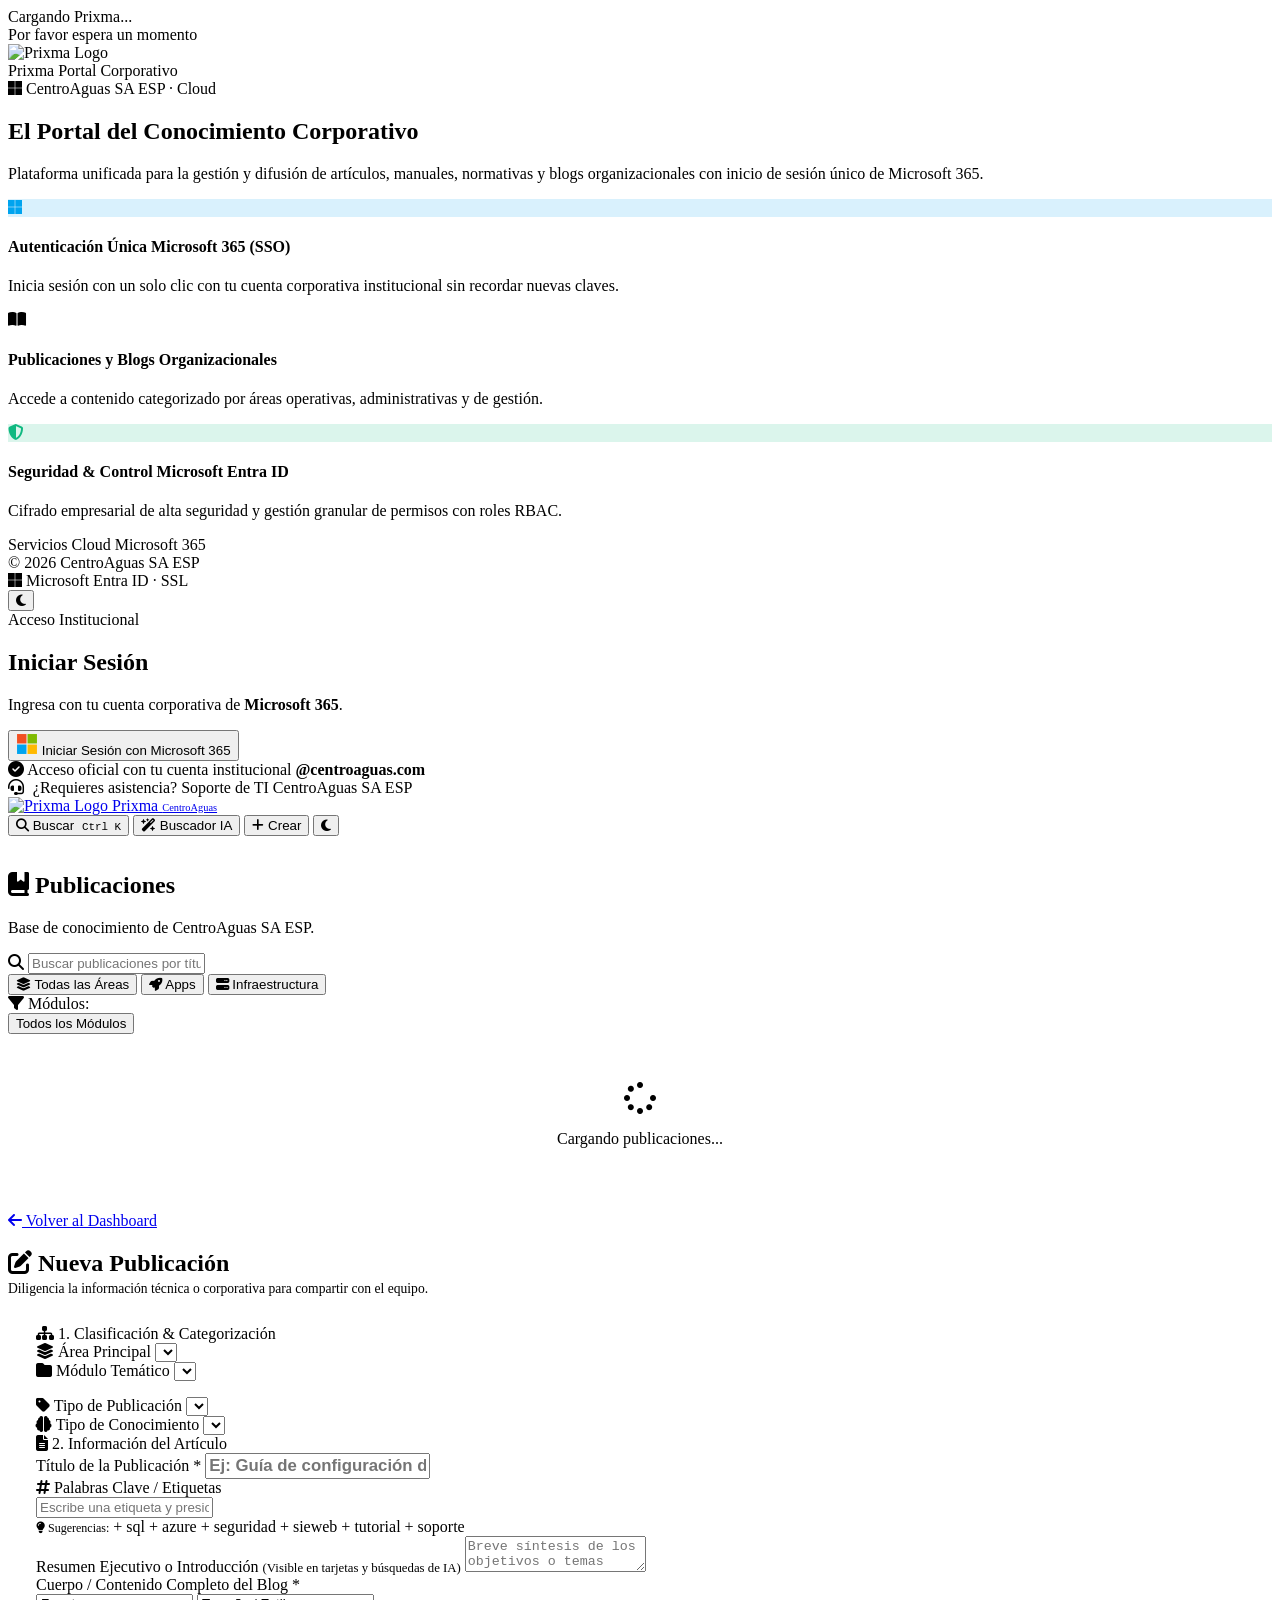
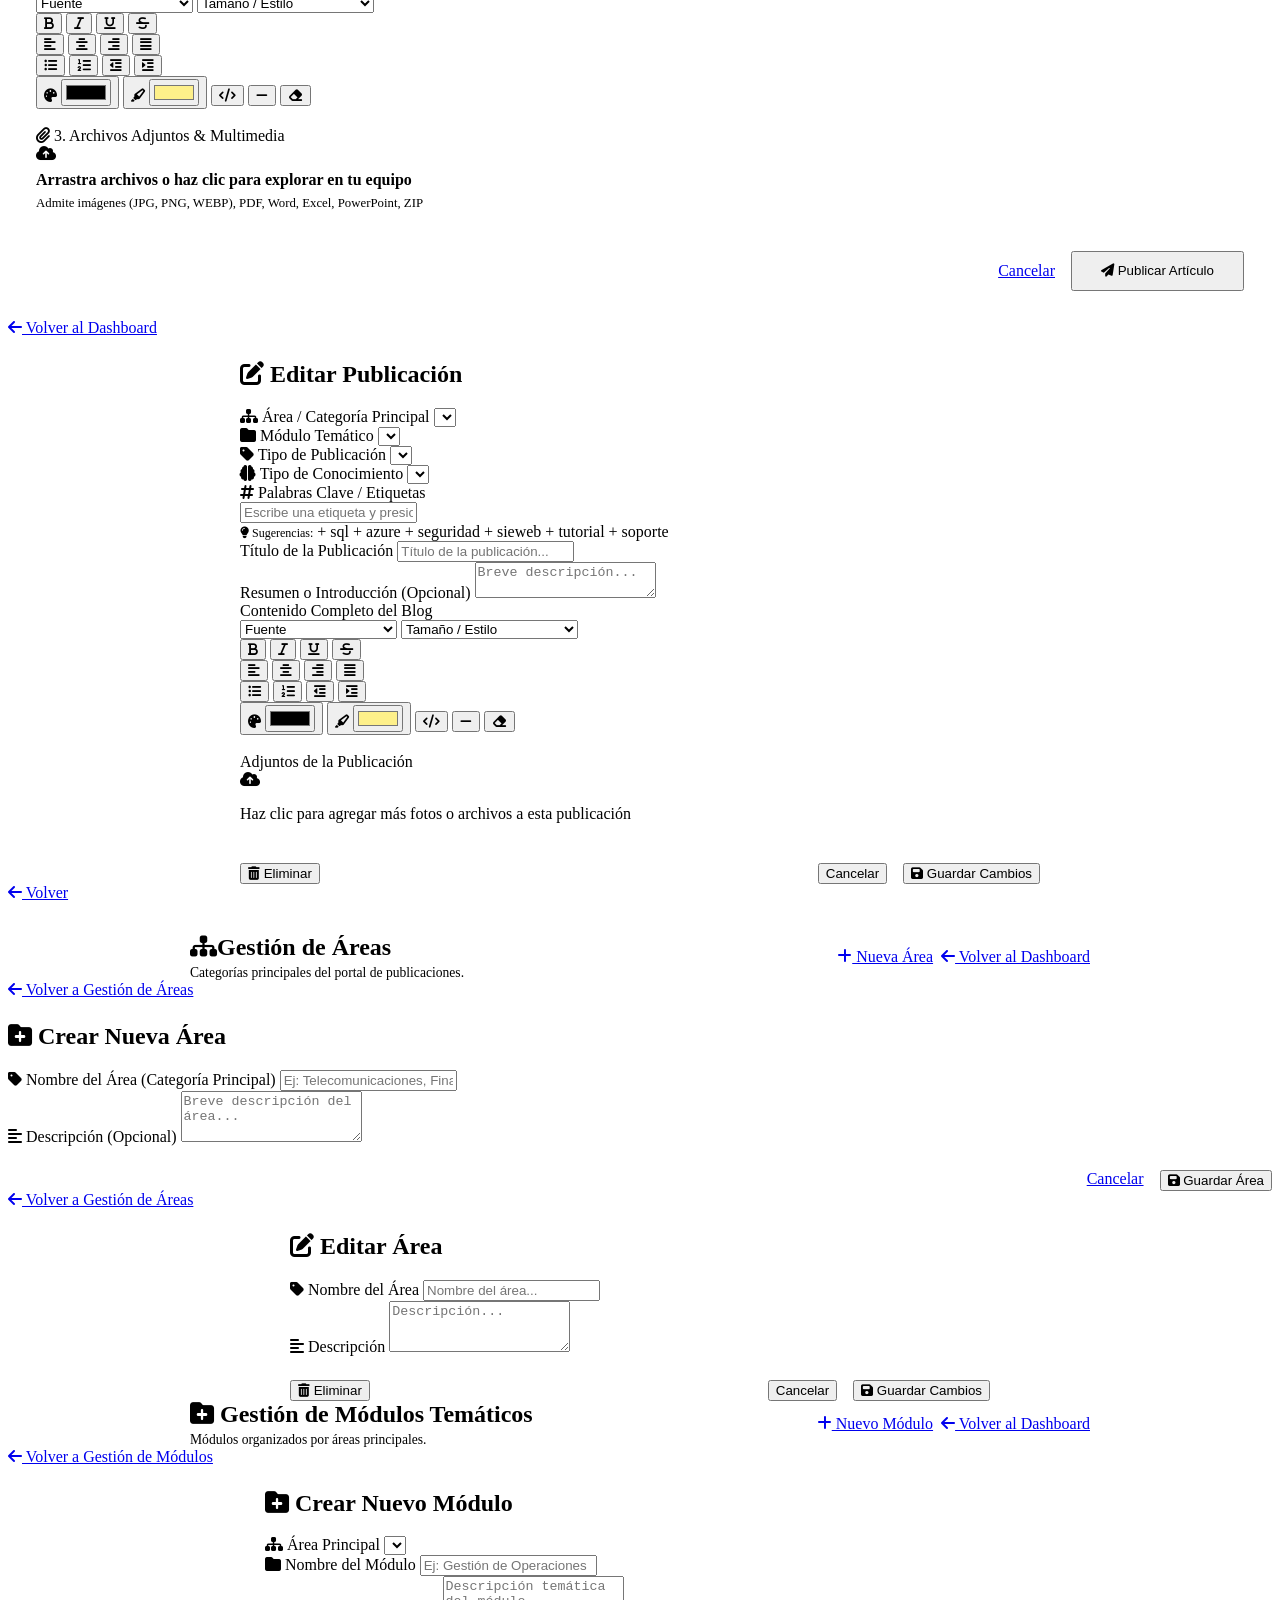
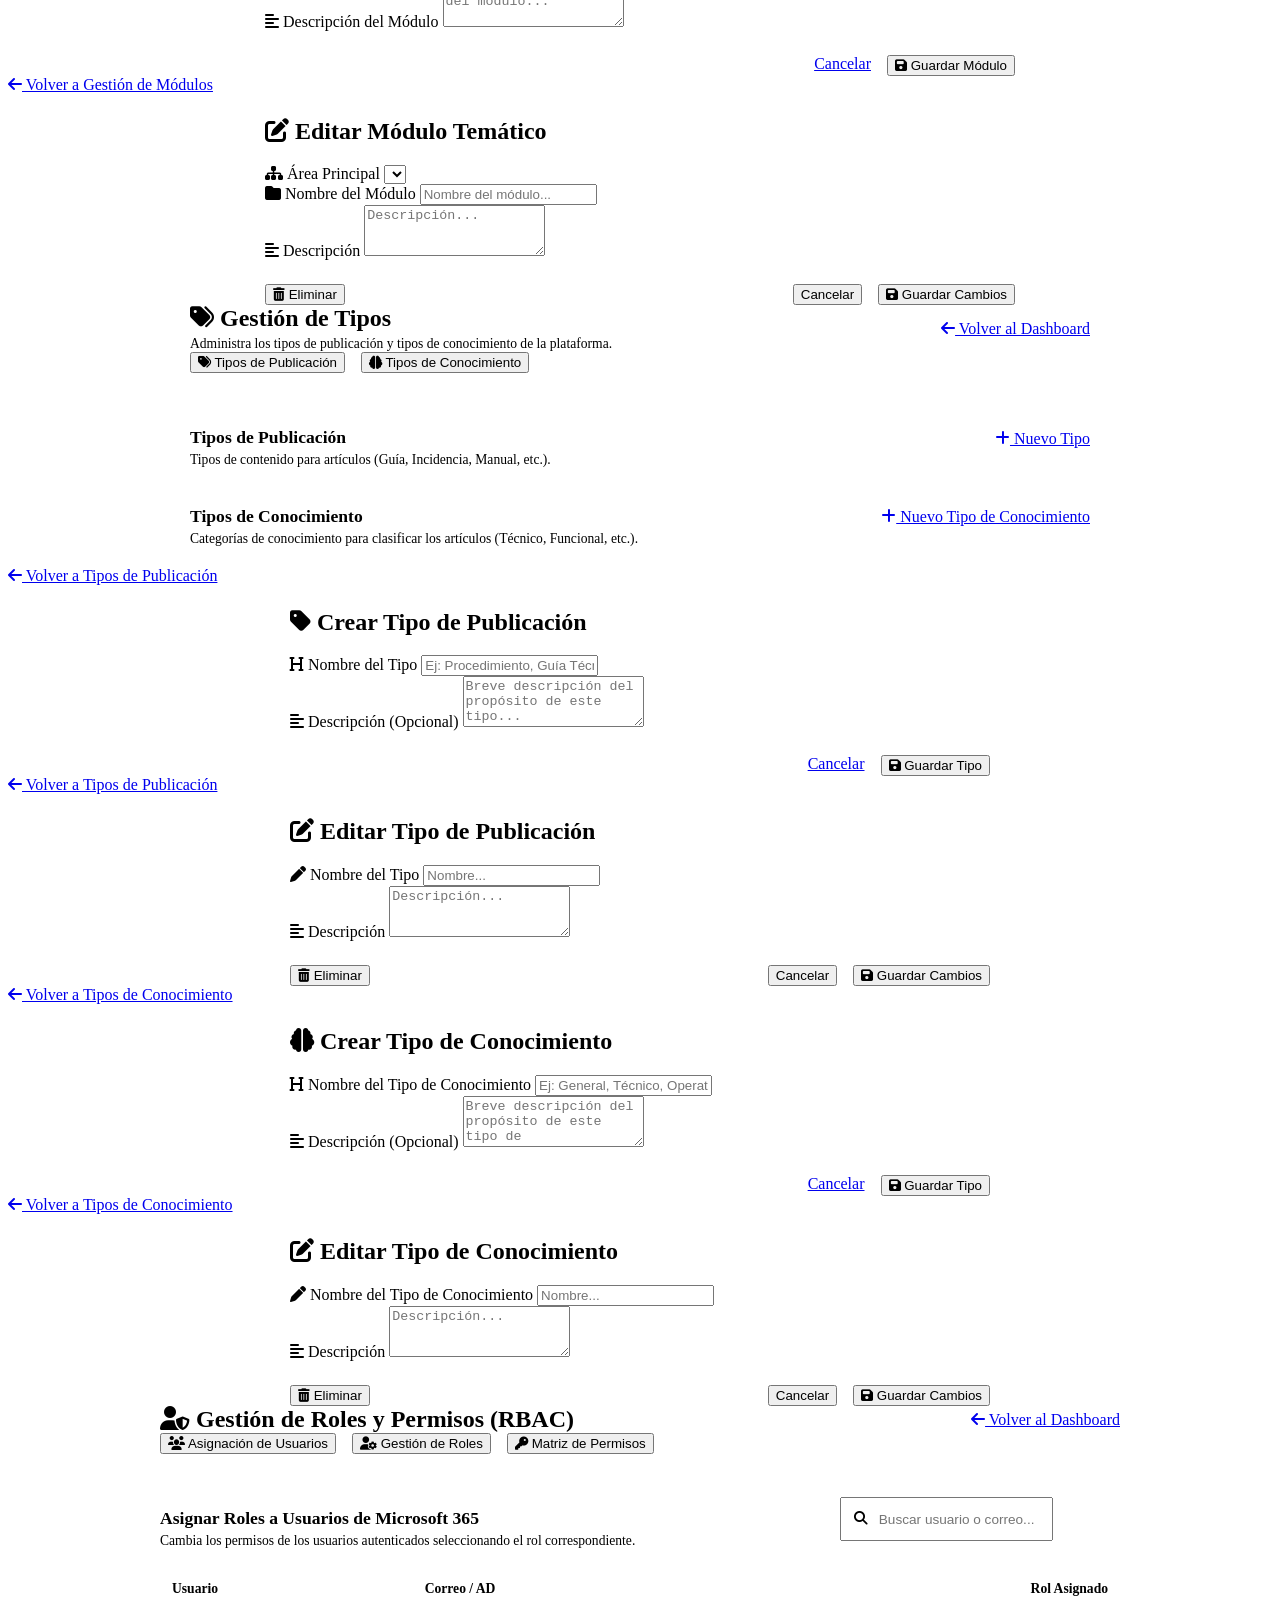
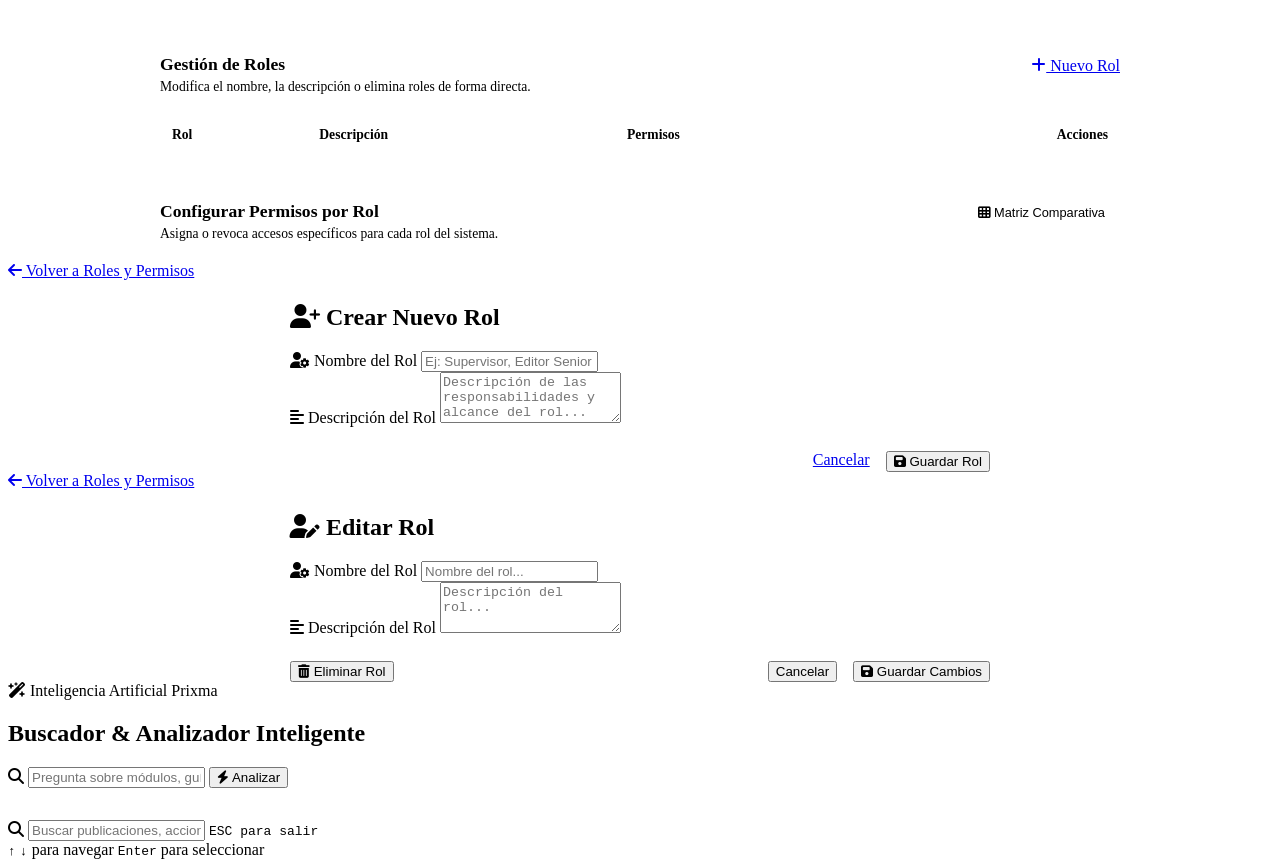
==== commit 64f90a15: "feat:  Se implementa un editor para cambiar fuente, colores y demás en el código." ====
--- a/wwwroot/index.html
+++ b/wwwroot/index.html
@@ -303,8 +303,8 @@
 
         <div class="nav-controls">
           <!-- Búsqueda Rápida Spotlight -->
-          <button class="btn btn-secondary nav-search-trigger" id="btnCommandPalette" onclick="window.openCommandPalette();"
-            title="Búsqueda Rápida (Ctrl + K)">
+          <button class="btn btn-secondary nav-search-trigger" id="btnCommandPalette"
+            onclick="window.openCommandPalette();" title="Búsqueda Rápida (Ctrl + K)">
             <i class="fa-solid fa-magnifying-glass"></i>
             <span class="btn-text">Buscar</span>
             <kbd class="cmd-palette-kbd" style="margin-left:4px; font-size:0.68rem;">Ctrl K</kbd>
@@ -319,36 +319,40 @@
 
           <!-- Menú Desplegable de Gestión y Administración -->
           <div class="nav-dropdown-container" id="navAdminDropdownContainer" style="display:none;">
-            <button class="btn btn-secondary nav-dropdown-btn" id="btnToggleAdminMenu" onclick="window.toggleAdminMenu(event);"
-              title="Administración y Catálogos">
+            <button class="btn btn-secondary nav-dropdown-btn" id="btnToggleAdminMenu"
+              onclick="window.toggleAdminMenu(event);" title="Administración y Catálogos">
               <i class="fa-solid fa-sliders"></i>
               <span class="btn-text">Gestión</span>
               <i class="fa-solid fa-chevron-down nav-dropdown-arrow" style="font-size:0.7rem; margin-left:2px;"></i>
             </button>
             <div class="nav-dropdown-menu" id="adminNavDropdownMenu">
               <div class="nav-dropdown-header">Administración</div>
-              <a href="#/rbac" class="nav-dropdown-item" id="btnOpenRbacModal" onclick="window.closeAdminMenu(); navigateTo('/rbac'); return false;">
+              <a href="#/rbac" class="nav-dropdown-item" id="btnOpenRbacModal"
+                onclick="window.closeAdminMenu(); navigateTo('/rbac'); return false;">
                 <i class="fa-solid fa-user-shield" style="color:var(--accent-purple);"></i>
                 <div>
                   <strong>Roles & Permisos</strong>
                   <small>Matriz de accesos y usuarios</small>
                 </div>
               </a>
-              <a href="#/areas" class="nav-dropdown-item" id="btnOpenCreateArea" onclick="window.closeAdminMenu(); navigateTo('/areas'); return false;">
+              <a href="#/areas" class="nav-dropdown-item" id="btnOpenCreateArea"
+                onclick="window.closeAdminMenu(); navigateTo('/areas'); return false;">
                 <i class="fa-solid fa-sitemap" style="color:var(--accent-cyan);"></i>
                 <div>
-                  <strong>Áreas Organizacionales</strong>
-                  <small>Categorías maestras del portal</small>
+                  <strong>Áreas</strong>
+                  <small>Categorías del sistema</small>
                 </div>
               </a>
-              <a href="#/modulos" class="nav-dropdown-item" id="btnOpenCreateModule" onclick="window.closeAdminMenu(); navigateTo('/modulos'); return false;">
+              <a href="#/modulos" class="nav-dropdown-item" id="btnOpenCreateModule"
+                onclick="window.closeAdminMenu(); navigateTo('/modulos'); return false;">
                 <i class="fa-solid fa-folder-plus" style="color:var(--accent-amber);"></i>
                 <div>
                   <strong>Módulos Temáticos</strong>
                   <small>Sistemas, procesos y áreas clave</small>
                 </div>
               </a>
-              <a href="#/tipos" class="nav-dropdown-item" id="btnOpenPostTiposModal" onclick="window.closeAdminMenu(); navigateTo('/tipos'); return false;">
+              <a href="#/tipos" class="nav-dropdown-item" id="btnOpenPostTiposModal"
+                onclick="window.closeAdminMenu(); navigateTo('/tipos'); return false;">
                 <i class="fa-solid fa-tags" style="color:var(--accent-emerald);"></i>
                 <div>
                   <strong>Tipos de Publicación</strong>
@@ -359,8 +363,8 @@
           </div>
 
           <!-- Botón de Acción Principal Destacado (CTA) -->
-          <button class="btn btn-primary nav-btn-cta" id="btnOpenCreatePost" onclick="navigateTo('/posts/create'); return false;"
-            title="Crear Publicación">
+          <button class="btn btn-primary nav-btn-cta" id="btnOpenCreatePost"
+            onclick="navigateTo('/posts/create'); return false;" title="Crear Publicación">
             <i class="fa-solid fa-plus"></i> Crear
           </button>
 
@@ -535,11 +539,114 @@
                 </div>
 
                 <div class="form-group" style="margin-bottom:0;">
-                  <label class="form-label" for="postContenido">Cuerpo / Contenido Completo del Blog <span
+                  <label class="form-label" for="postContenidoEditor">Cuerpo / Contenido Completo del Blog <span
                       style="color:var(--accent-rose);">*</span></label>
-                  <textarea id="postContenido" rows="7" class="form-control"
-                    placeholder="Escribe el desarrollo completo del artículo, pasos técnicos, recomendaciones o normativas..."
-                    required></textarea>
+
+                  <div class="html-editor-wrapper">
+                    <!-- Barra de herramientas de formato HTML -->
+                    <div class="html-editor-toolbar" id="postToolbar">
+                      <!-- Tipografía y Fuente -->
+                      <div class="html-editor-group">
+                        <select class="html-editor-select" title="Familia tipográfica"
+                          onchange="execEditorCommand('fontName', this.value); this.selectedIndex=0;">
+                          <option value="" disabled selected>Fuente</option>
+                          <option value="Inter, sans-serif">Inter (Predeterminada)</option>
+                          <option value="'Segoe UI', sans-serif">Segoe UI</option>
+                          <option value="Arial, sans-serif">Arial</option>
+                          <option value="'Courier New', monospace">Courier (Código)</option>
+                          <option value="Georgia, serif">Georgia</option>
+                          <option value="'Times New Roman', serif">Times New Roman</option>
+                        </select>
+
+                        <select class="html-editor-select" title="Tamaño de encabezado o texto"
+                          onchange="execEditorCommand('formatBlock', this.value); this.selectedIndex=0;">
+                          <option value="" disabled selected>Tamaño / Estilo</option>
+                          <option value="<p>">Párrafo normal</option>
+                          <option value="<h1>">Título Principal (H1)</option>
+                          <option value="<h2>">Título Secundario (H2)</option>
+                          <option value="<h3>">Encabezado Sección (H3)</option>
+                          <option value="<h4>">Subencabezado (H4)</option>
+                          <option value="<blockquote>">Cita destacada</option>
+                          <option value="<pre>">Bloque de código</option>
+                        </select>
+                      </div>
+
+                      <div class="html-editor-separator"></div>
+
+                      <!-- Estilos básicos -->
+                      <div class="html-editor-group">
+                        <button type="button" class="html-editor-btn" title="Negrita (Ctrl+B)"
+                          onclick="execEditorCommand('bold')"><i class="fa-solid fa-bold"></i></button>
+                        <button type="button" class="html-editor-btn" title="Cursiva (Ctrl+I)"
+                          onclick="execEditorCommand('italic')"><i class="fa-solid fa-italic"></i></button>
+                        <button type="button" class="html-editor-btn" title="Subrayado (Ctrl+U)"
+                          onclick="execEditorCommand('underline')"><i class="fa-solid fa-underline"></i></button>
+                        <button type="button" class="html-editor-btn" title="Tachado"
+                          onclick="execEditorCommand('strikeThrough')"><i
+                            class="fa-solid fa-strikethrough"></i></button>
+                      </div>
+
+                      <div class="html-editor-separator"></div>
+
+                      <!-- Alineaciones -->
+                      <div class="html-editor-group">
+                        <button type="button" class="html-editor-btn" title="Alinear a la izquierda"
+                          onclick="execEditorCommand('justifyLeft')"><i class="fa-solid fa-align-left"></i></button>
+                        <button type="button" class="html-editor-btn" title="Centrar"
+                          onclick="execEditorCommand('justifyCenter')"><i class="fa-solid fa-align-center"></i></button>
+                        <button type="button" class="html-editor-btn" title="Alinear a la derecha"
+                          onclick="execEditorCommand('justifyRight')"><i class="fa-solid fa-align-right"></i></button>
+                        <button type="button" class="html-editor-btn" title="Justificar"
+                          onclick="execEditorCommand('justifyFull')"><i class="fa-solid fa-align-justify"></i></button>
+                      </div>
+
+                      <div class="html-editor-separator"></div>
+
+                      <!-- Listas e Indentación -->
+                      <div class="html-editor-group">
+                        <button type="button" class="html-editor-btn" title="Lista con viñetas"
+                          onclick="execEditorCommand('insertUnorderedList')"><i
+                            class="fa-solid fa-list-ul"></i></button>
+                        <button type="button" class="html-editor-btn" title="Lista numerada"
+                          onclick="execEditorCommand('insertOrderedList')"><i class="fa-solid fa-list-ol"></i></button>
+                        <button type="button" class="html-editor-btn" title="Disminuir sangría"
+                          onclick="execEditorCommand('outdent')"><i class="fa-solid fa-outdent"></i></button>
+                        <button type="button" class="html-editor-btn" title="Aumentar sangría"
+                          onclick="execEditorCommand('indent')"><i class="fa-solid fa-indent"></i></button>
+                      </div>
+
+                      <div class="html-editor-separator"></div>
+
+                      <!-- Colores, Enlaces y Limpiar -->
+                      <div class="html-editor-group">
+                        <button type="button" class="html-editor-btn html-editor-color-btn" title="Color de texto">
+                          <i class="fa-solid fa-palette"></i>
+                          <input type="color" class="html-editor-color-input"
+                            onchange="execEditorCommand('foreColor', this.value)">
+                        </button>
+                        <button type="button" class="html-editor-btn html-editor-color-btn"
+                          title="Color de fondo / Resaltador">
+                          <i class="fa-solid fa-highlighter"></i>
+                          <input type="color" value="#fef08a" class="html-editor-color-input"
+                            onchange="execEditorCommand('hiliteColor', this.value)">
+                        </button>
+                        <button type="button" class="html-editor-btn" title="Insertar Bloque de Código"
+                          onclick="insertCodeBlock()"><i class="fa-solid fa-code"></i></button>
+                        <button type="button" class="html-editor-btn" title="Línea divisoria horizontal"
+                          onclick="execEditorCommand('insertHorizontalRule')"><i class="fa-solid fa-minus"></i></button>
+                        <button type="button" class="html-editor-btn" title="Quitar formato"
+                          onclick="execEditorCommand('removeFormat')"><i class="fa-solid fa-eraser"></i></button>
+                      </div>
+                    </div>
+
+                    <!-- Área de edición enriquecida -->
+                    <div id="postContenidoEditor" class="html-editor-content" contenteditable="true"
+                      data-placeholder="Escribe el desarrollo completo del artículo con formato, encabezados, colores y alineación...">
+                    </div>
+                  </div>
+
+                  <!-- Textarea real para validación y persistencia -->
+                  <textarea id="postContenido" style="display:none;" required></textarea>
                 </div>
               </div>
 
@@ -619,11 +726,29 @@
                 </div>
               </div>
 
-              <div class="form-group">
-                <label class="form-label" for="editPostPalabrasClave"><i class="fa-solid fa-hashtag"></i> Palabras Clave
-                  / Etiquetas (separadas por comas)</label>
-                <input type="text" id="editPostPalabrasClave" class="form-control"
-                  placeholder="Ej: sql, azure, respaldo, procedimiento">
+              <!-- Input interactivo de Tags / Palabras Clave en Edición -->
+              <div class="form-group">
+                <label class="form-label" for="editPostTagInput"><i class="fa-solid fa-hashtag"
+                    style="color:var(--primary);"></i> Palabras Clave / Etiquetas</label>
+                <div class="tag-input-container" id="editPostTagContainer"
+                  onclick="document.getElementById('editPostTagInput').focus()">
+                  <div id="editPostTagChips" style="display:contents;"></div>
+                  <input type="text" id="editPostTagInput" class="tag-input-field"
+                    placeholder="Escribe una etiqueta y presiona Enter o Coma...">
+                </div>
+                <!-- Input oculto para compatibilidad con backend y formularios -->
+                <input type="hidden" id="editPostPalabrasClave">
+
+                <div class="tag-suggestions">
+                  <span style="font-size:0.75rem; color:var(--text-muted);"><i class="fa-solid fa-lightbulb"></i>
+                    Sugerencias:</span>
+                  <span class="tag-suggestion-pill" onclick="addEditPostTag('sql')">+ sql</span>
+                  <span class="tag-suggestion-pill" onclick="addEditPostTag('azure')">+ azure</span>
+                  <span class="tag-suggestion-pill" onclick="addEditPostTag('seguridad')">+ seguridad</span>
+                  <span class="tag-suggestion-pill" onclick="addEditPostTag('sieweb')">+ sieweb</span>
+                  <span class="tag-suggestion-pill" onclick="addEditPostTag('tutorial')">+ tutorial</span>
+                  <span class="tag-suggestion-pill" onclick="addEditPostTag('soporte')">+ soporte</span>
+                </div>
               </div>
 
               <div class="form-group">
@@ -639,9 +764,109 @@
               </div>
 
               <div class="form-group">
-                <label class="form-label" for="editPostContenido">Contenido Completo del Blog</label>
-                <textarea id="editPostContenido" rows="6" class="form-control" placeholder="Cuerpo del artículo..."
-                  required></textarea>
+                <label class="form-label" for="editPostContenidoEditor">Contenido Completo del Blog</label>
+
+                <div class="html-editor-wrapper">
+                  <!-- Barra de herramientas de edición -->
+                  <div class="html-editor-toolbar" id="editPostToolbar">
+                    <!-- Tipografía y Fuente -->
+                    <div class="html-editor-group">
+                      <select class="html-editor-select" title="Familia tipográfica"
+                        onchange="execEditorCommand('fontName', this.value); this.selectedIndex=0;">
+                        <option value="" disabled selected>Fuente</option>
+                        <option value="Inter, sans-serif">Inter (Predeterminada)</option>
+                        <option value="'Segoe UI', sans-serif">Segoe UI</option>
+                        <option value="Arial, sans-serif">Arial</option>
+                        <option value="'Courier New', monospace">Courier (Código)</option>
+                        <option value="Georgia, serif">Georgia</option>
+                        <option value="'Times New Roman', serif">Times New Roman</option>
+                      </select>
+
+                      <select class="html-editor-select" title="Tamaño de encabezado o texto"
+                        onchange="execEditorCommand('formatBlock', this.value); this.selectedIndex=0;">
+                        <option value="" disabled selected>Tamaño / Estilo</option>
+                        <option value="<p>">Párrafo normal</option>
+                        <option value="<h1>">Título Principal (H1)</option>
+                        <option value="<h2>">Título Secundario (H2)</option>
+                        <option value="<h3>">Encabezado Sección (H3)</option>
+                        <option value="<h4>">Subencabezado (H4)</option>
+                        <option value="<blockquote>">Cita destacada</option>
+                        <option value="<pre>">Bloque de código</option>
+                      </select>
+                    </div>
+
+                    <div class="html-editor-separator"></div>
+
+                    <!-- Estilos básicos -->
+                    <div class="html-editor-group">
+                      <button type="button" class="html-editor-btn" title="Negrita (Ctrl+B)"
+                        onclick="execEditorCommand('bold')"><i class="fa-solid fa-bold"></i></button>
+                      <button type="button" class="html-editor-btn" title="Cursiva (Ctrl+I)"
+                        onclick="execEditorCommand('italic')"><i class="fa-solid fa-italic"></i></button>
+                      <button type="button" class="html-editor-btn" title="Subrayado (Ctrl+U)"
+                        onclick="execEditorCommand('underline')"><i class="fa-solid fa-underline"></i></button>
+                      <button type="button" class="html-editor-btn" title="Tachado"
+                        onclick="execEditorCommand('strikeThrough')"><i class="fa-solid fa-strikethrough"></i></button>
+                    </div>
+
+                    <div class="html-editor-separator"></div>
+
+                    <!-- Alineaciones -->
+                    <div class="html-editor-group">
+                      <button type="button" class="html-editor-btn" title="Alinear a la izquierda"
+                        onclick="execEditorCommand('justifyLeft')"><i class="fa-solid fa-align-left"></i></button>
+                      <button type="button" class="html-editor-btn" title="Centrar"
+                        onclick="execEditorCommand('justifyCenter')"><i class="fa-solid fa-align-center"></i></button>
+                      <button type="button" class="html-editor-btn" title="Alinear a la derecha"
+                        onclick="execEditorCommand('justifyRight')"><i class="fa-solid fa-align-right"></i></button>
+                      <button type="button" class="html-editor-btn" title="Justificar"
+                        onclick="execEditorCommand('justifyFull')"><i class="fa-solid fa-align-justify"></i></button>
+                    </div>
+
+                    <div class="html-editor-separator"></div>
+
+                    <!-- Listas e Indentación -->
+                    <div class="html-editor-group">
+                      <button type="button" class="html-editor-btn" title="Lista con viñetas"
+                        onclick="execEditorCommand('insertUnorderedList')"><i class="fa-solid fa-list-ul"></i></button>
+                      <button type="button" class="html-editor-btn" title="Lista numerada"
+                        onclick="execEditorCommand('insertOrderedList')"><i class="fa-solid fa-list-ol"></i></button>
+                      <button type="button" class="html-editor-btn" title="Disminuir sangría"
+                        onclick="execEditorCommand('outdent')"><i class="fa-solid fa-outdent"></i></button>
+                      <button type="button" class="html-editor-btn" title="Aumentar sangría"
+                        onclick="execEditorCommand('indent')"><i class="fa-solid fa-indent"></i></button>
+                    </div>
+
+                    <div class="html-editor-separator"></div>
+
+                    <!-- Colores, Enlaces y Limpiar -->
+                    <div class="html-editor-group">
+                      <button type="button" class="html-editor-btn html-editor-color-btn" title="Color de texto">
+                        <i class="fa-solid fa-palette"></i>
+                        <input type="color" class="html-editor-color-input"
+                          onchange="execEditorCommand('foreColor', this.value)">
+                      </button>
+                      <button type="button" class="html-editor-btn html-editor-color-btn"
+                        title="Color de fondo / Resaltador">
+                        <i class="fa-solid fa-highlighter"></i>
+                        <input type="color" value="#fef08a" class="html-editor-color-input"
+                          onchange="execEditorCommand('hiliteColor', this.value)">
+                      </button>
+                      <button type="button" class="html-editor-btn" title="Insertar Bloque de Código"
+                        onclick="insertCodeBlock()"><i class="fa-solid fa-code"></i></button>
+                      <button type="button" class="html-editor-btn" title="Línea divisoria horizontal"
+                        onclick="execEditorCommand('insertHorizontalRule')"><i class="fa-solid fa-minus"></i></button>
+                      <button type="button" class="html-editor-btn" title="Quitar formato"
+                        onclick="execEditorCommand('removeFormat')"><i class="fa-solid fa-eraser"></i></button>
+                    </div>
+                  </div>
+
+                  <!-- Área editable enriquecida para edición -->
+                  <div id="editPostContenidoEditor" class="html-editor-content" contenteditable="true"
+                    data-placeholder="Edita el cuerpo del artículo..."></div>
+                </div>
+
+                <textarea id="editPostContenido" style="display:none;" required></textarea>
               </div>
 
               <div class="form-group">
--- a/wwwroot/css/styles.css
+++ b/wwwroot/css/styles.css
@@ -4866,3 +4866,279 @@
   font-weight: bold;
 }
 
+
+
+/* ==========================================================================
+   RICH TEXT HTML WYSIWYG EDITOR STYLES
+   ========================================================================== */
+
+.html-editor-wrapper {
+  display: flex;
+  flex-direction: column;
+  border: 1px solid var(--bg-card-border);
+  border-radius: var(--radius-md);
+  background: var(--bg-input);
+  overflow: hidden;
+  transition: border-color var(--transition-fast), box-shadow var(--transition-fast);
+}
+
+.html-editor-wrapper:focus-within {
+  border-color: var(--primary);
+  box-shadow: 0 0 0 3px var(--primary-glow);
+}
+
+.html-editor-toolbar {
+  display: flex;
+  flex-wrap: wrap;
+  align-items: center;
+  gap: 0.25rem;
+  padding: 0.5rem 0.65rem;
+  background: rgba(15, 23, 42, 0.04);
+  border-bottom: 1px solid var(--bg-card-border);
+  user-select: none;
+}
+
+[data-theme="dark"] .html-editor-toolbar {
+  background: rgba(255, 255, 255, 0.03);
+}
+
+.html-editor-group {
+  display: inline-flex;
+  align-items: center;
+  gap: 2px;
+}
+
+.html-editor-separator {
+  width: 1px;
+  height: 20px;
+  background: var(--bg-card-border);
+  margin: 0 4px;
+}
+
+.html-editor-btn {
+  background: transparent;
+  border: 1px solid transparent;
+  color: var(--text-main);
+  padding: 5px 8px;
+  border-radius: 6px;
+  font-size: 0.85rem;
+  line-height: 1;
+  cursor: pointer;
+  display: inline-flex;
+  align-items: center;
+  justify-content: center;
+  transition: all 0.15s ease;
+  min-width: 28px;
+  height: 28px;
+}
+
+.html-editor-btn:hover {
+  background: var(--primary-glow);
+  color: var(--primary);
+  border-color: rgba(37, 99, 235, 0.2);
+}
+
+.html-editor-btn:active {
+  transform: scale(0.95);
+}
+
+.html-editor-select {
+  background: var(--bg-card);
+  color: var(--text-main);
+  border: 1px solid var(--bg-card-border);
+  border-radius: 6px;
+  padding: 3px 8px;
+  font-size: 0.8rem;
+  height: 28px;
+  cursor: pointer;
+  outline: none;
+  transition: border-color 0.15s ease;
+}
+
+.html-editor-select:focus {
+  border-color: var(--primary);
+}
+
+.html-editor-color-btn {
+  position: relative;
+  overflow: hidden;
+  padding: 0;
+}
+
+.html-editor-color-input {
+  position: absolute;
+  top: 0;
+  left: 0;
+  width: 100%;
+  height: 100%;
+  opacity: 0;
+  cursor: pointer;
+}
+
+.html-editor-content {
+  min-height: 220px;
+  max-height: 550px;
+  overflow-y: auto;
+  padding: 1rem 1.15rem;
+  font-family: inherit;
+  font-size: 0.98rem;
+  line-height: 1.7;
+  color: var(--text-main);
+  outline: none;
+  word-break: break-word;
+  background: transparent;
+}
+
+.html-editor-content[contenteditable="true"]:empty:before {
+  content: attr(data-placeholder);
+  color: var(--text-muted);
+  pointer-events: none;
+  display: block;
+}
+
+/* Post Detail HTML Typography */
+.post-detail-body {
+  white-space: normal !important;
+}
+
+.post-detail-body p {
+  margin-bottom: 1rem;
+}
+
+.post-detail-body h1,
+.post-detail-body h2,
+.post-detail-body h3,
+.post-detail-body h4 {
+  font-family: var(--font-heading);
+  color: var(--text-main);
+  margin-top: 1.5rem;
+  margin-bottom: 0.75rem;
+  font-weight: 700;
+  line-height: 1.3;
+}
+
+.post-detail-body h1 { font-size: 1.8rem; }
+.post-detail-body h2 { font-size: 1.5rem; }
+.post-detail-body h3 { font-size: 1.25rem; }
+.post-detail-body h4 { font-size: 1.1rem; }
+
+.post-detail-body ul,
+.post-detail-body ol {
+  padding-left: 1.75rem;
+  margin-bottom: 1rem;
+}
+
+.post-detail-body li {
+  margin-bottom: 0.35rem;
+}
+
+.post-detail-body blockquote {
+  border-left: 4px solid var(--primary);
+  background: rgba(37, 99, 235, 0.05);
+  padding: 0.75rem 1.25rem;
+  margin: 1.25rem 0;
+  border-radius: 0 var(--radius-sm) var(--radius-sm) 0;
+  font-style: italic;
+  color: var(--text-main);
+}
+
+.post-detail-body pre {
+  background: #1e293b;
+  color: #f8fafc;
+  padding: 1rem;
+  border-radius: var(--radius-md);
+  overflow-x: auto;
+  margin: 1.25rem 0;
+  font-family: 'Consolas', 'Courier New', monospace;
+  font-size: 0.9rem;
+}
+
+.post-detail-body code {
+  background: rgba(15, 23, 42, 0.08);
+  color: var(--primary);
+  padding: 0.15rem 0.35rem;
+  border-radius: 4px;
+  font-size: 0.88em;
+  font-family: 'Consolas', 'Courier New', monospace;
+}
+
+[data-theme="dark"] .post-detail-body code {
+  background: rgba(255, 255, 255, 0.1);
+  color: #38bdf8;
+}
+
+.post-detail-body hr {
+  border: 0;
+  border-top: 1px solid var(--bg-card-border);
+  margin: 1.75rem 0;
+}
+
+.post-detail-body a {
+  color: var(--primary);
+  text-decoration: underline;
+  text-underline-offset: 3px;
+  transition: opacity 0.15s ease;
+}
+
+.post-detail-body a:hover {
+  opacity: 0.8;
+}
+
+.post-detail-body img {
+  max-width: 100%;
+  height: auto;
+  border-radius: var(--radius-md);
+  margin: 1rem 0;
+}
+
+
+/* Visual styles for code inside the WYSIWYG editor itself */
+.html-editor-content pre {
+  background: #0f172a;
+  color: #38bdf8;
+  padding: 0.85rem 1rem;
+  border-radius: 8px;
+  font-family: 'Consolas', 'Courier New', monospace;
+  font-size: 0.88rem;
+  margin: 0.75rem 0;
+  overflow-x: auto;
+  border-left: 3px solid #0284c7;
+}
+
+.html-editor-content code {
+  background: rgba(15, 23, 42, 0.08);
+  color: #0284c7;
+  padding: 0.15rem 0.35rem;
+  border-radius: 4px;
+  font-family: 'Consolas', 'Courier New', monospace;
+  font-size: 0.9em;
+}
+
+[data-theme="dark"] .html-editor-content code {
+  background: rgba(255, 255, 255, 0.1);
+  color: #38bdf8;
+}
+
+/* Post Detail Code Blocks with dark syntax theme */
+.post-detail-body pre.code-block,
+.post-detail-body pre {
+  background: #0f172a !important;
+  color: #f1f5f9 !important;
+  padding: 1.15rem 1.35rem !important;
+  border-radius: 10px !important;
+  overflow-x: auto !important;
+  margin: 1.5rem 0 !important;
+  border-left: 4px solid var(--primary) !important;
+  box-shadow: 0 4px 15px rgba(0, 0, 0, 0.15);
+  font-family: 'Fira Code', 'Consolas', 'Courier New', monospace !important;
+  font-size: 0.92rem !important;
+  line-height: 1.6 !important;
+}
+
+.post-detail-body pre code {
+  background: transparent !important;
+  color: inherit !important;
+  padding: 0 !important;
+  border-radius: 0 !important;
+  font-size: inherit !important;
+}
